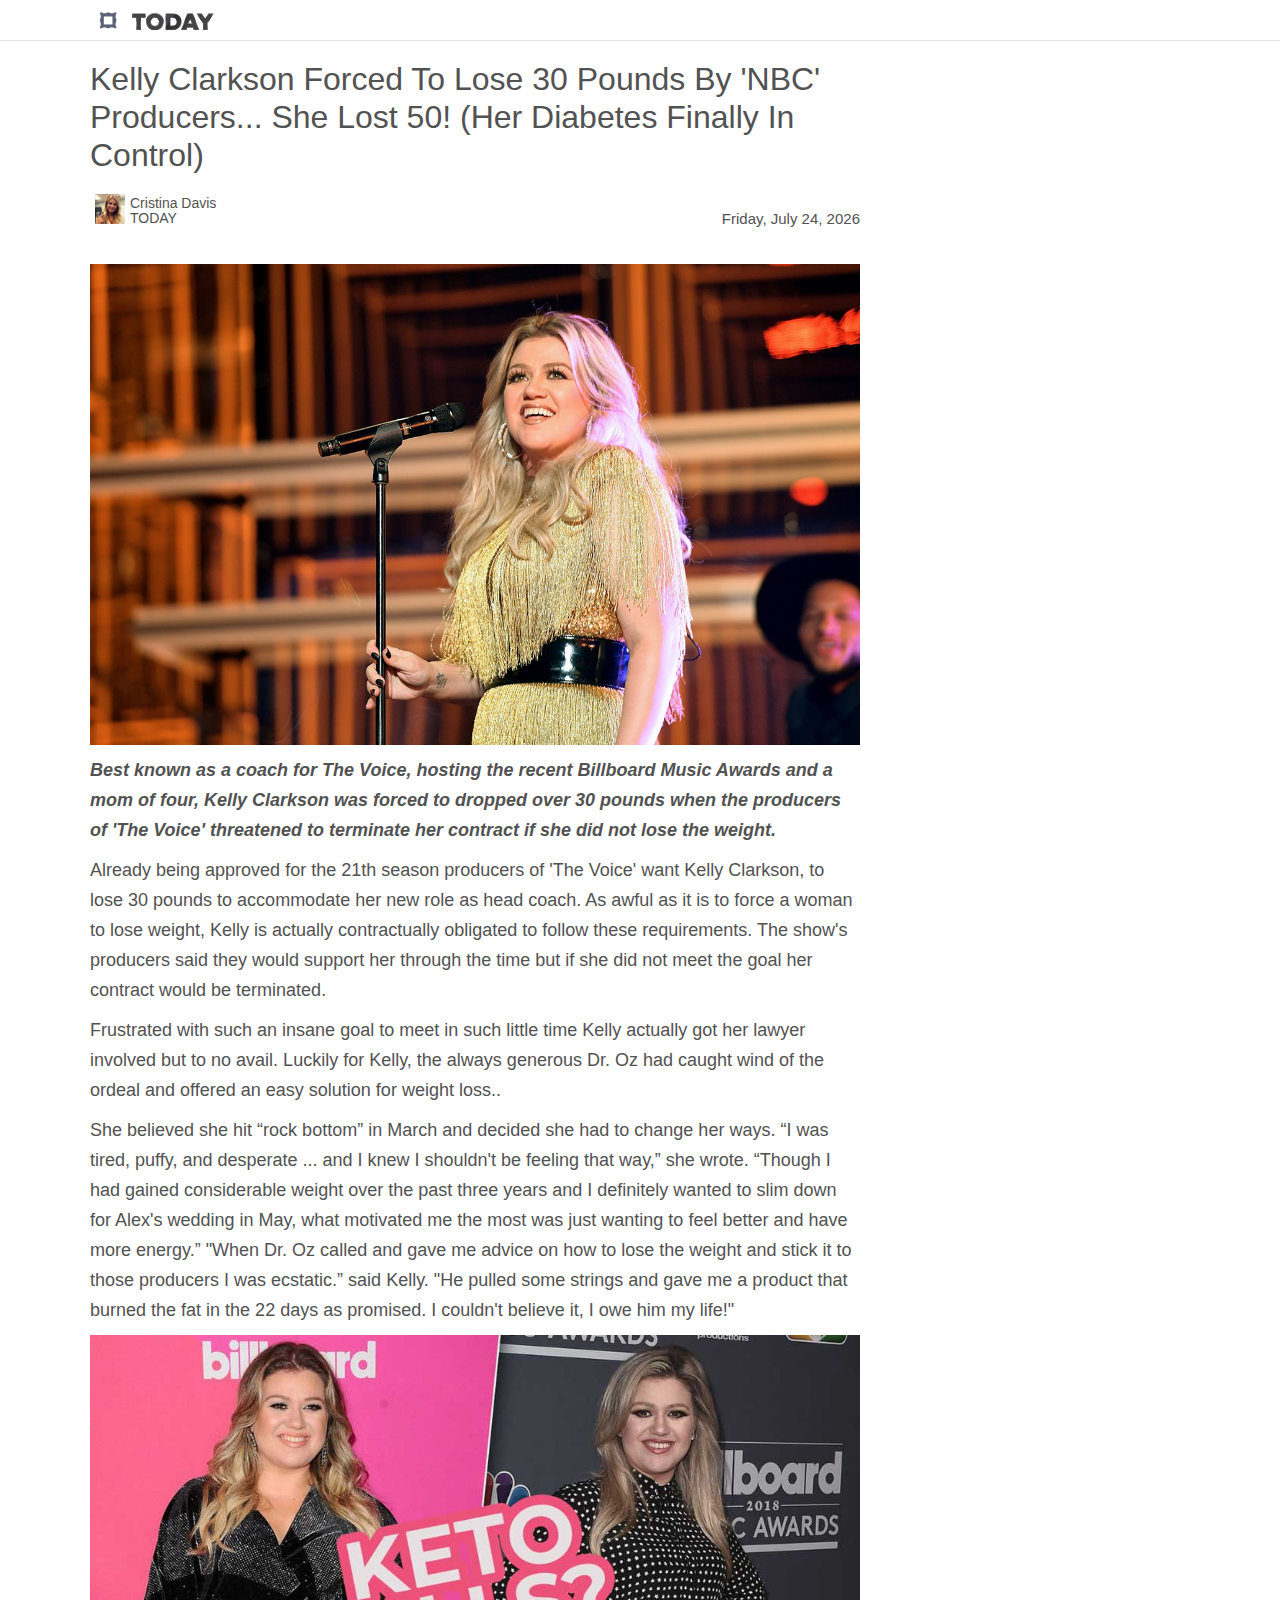
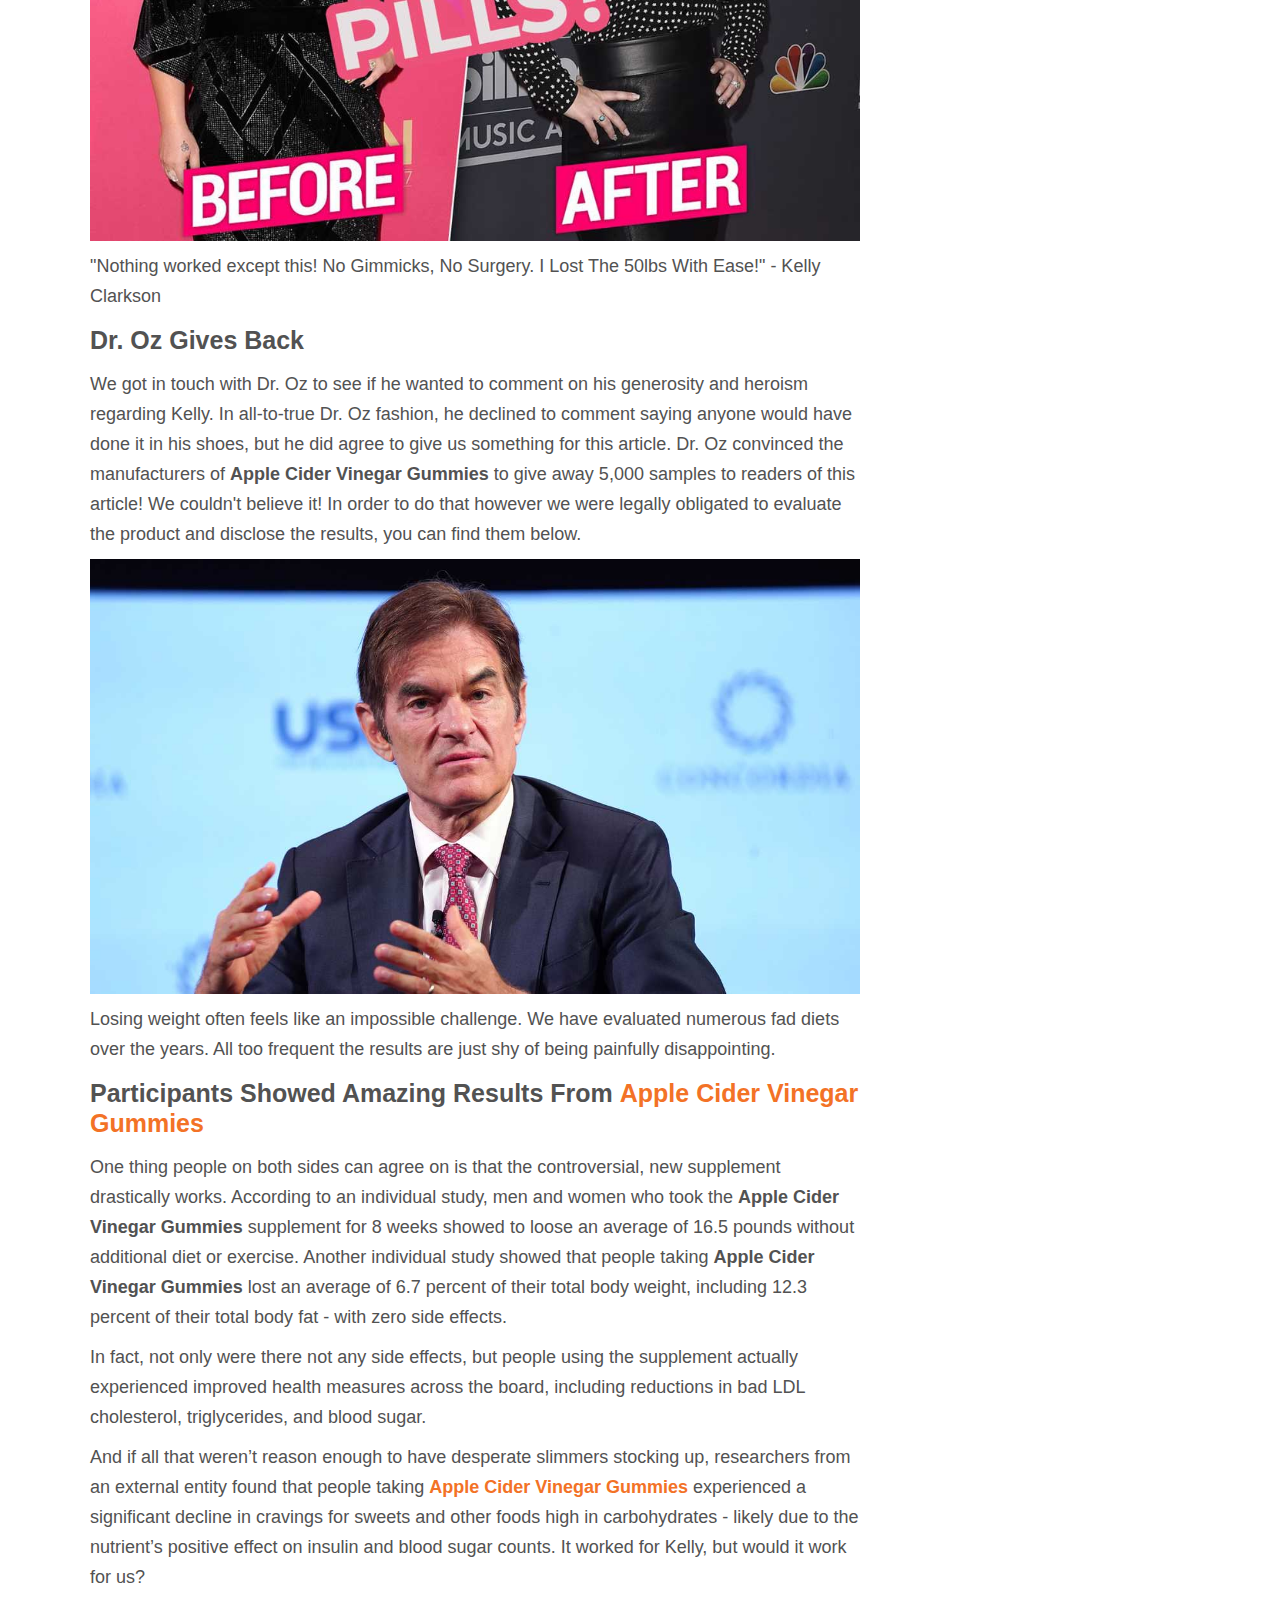
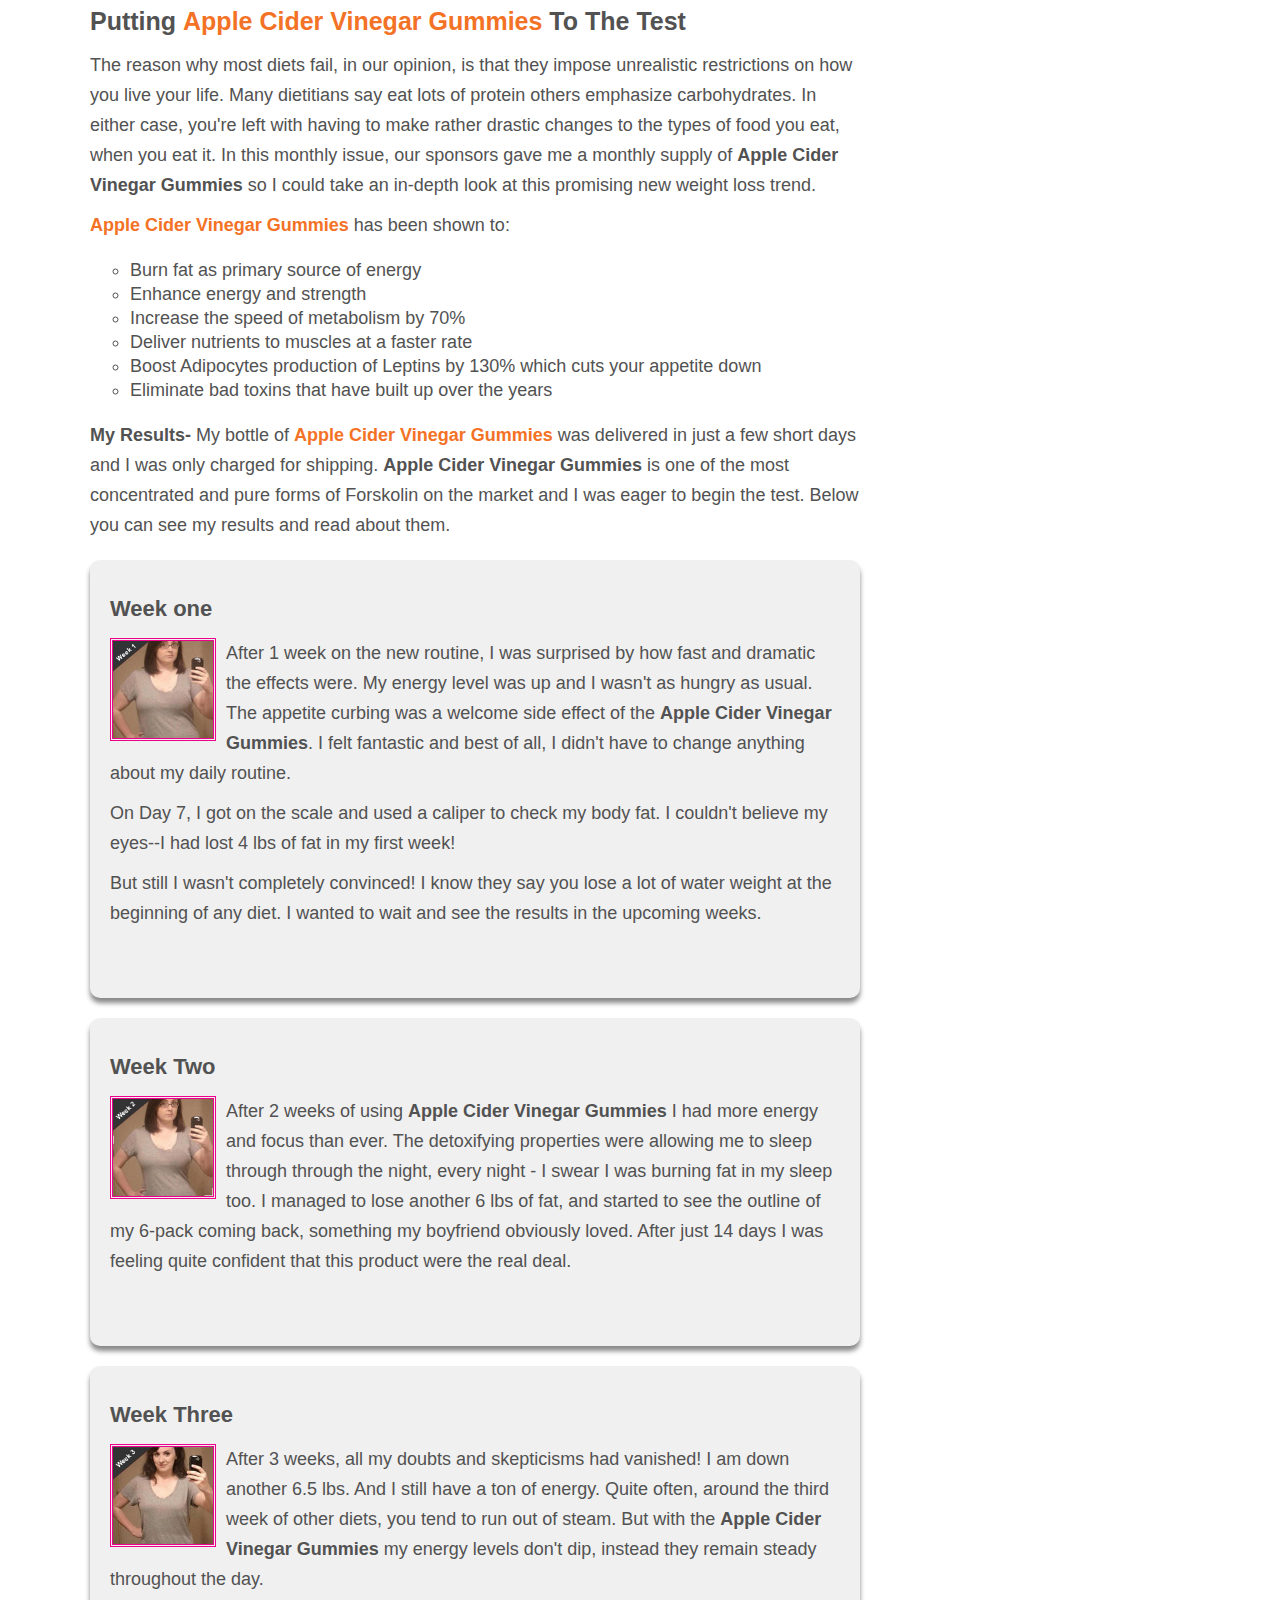
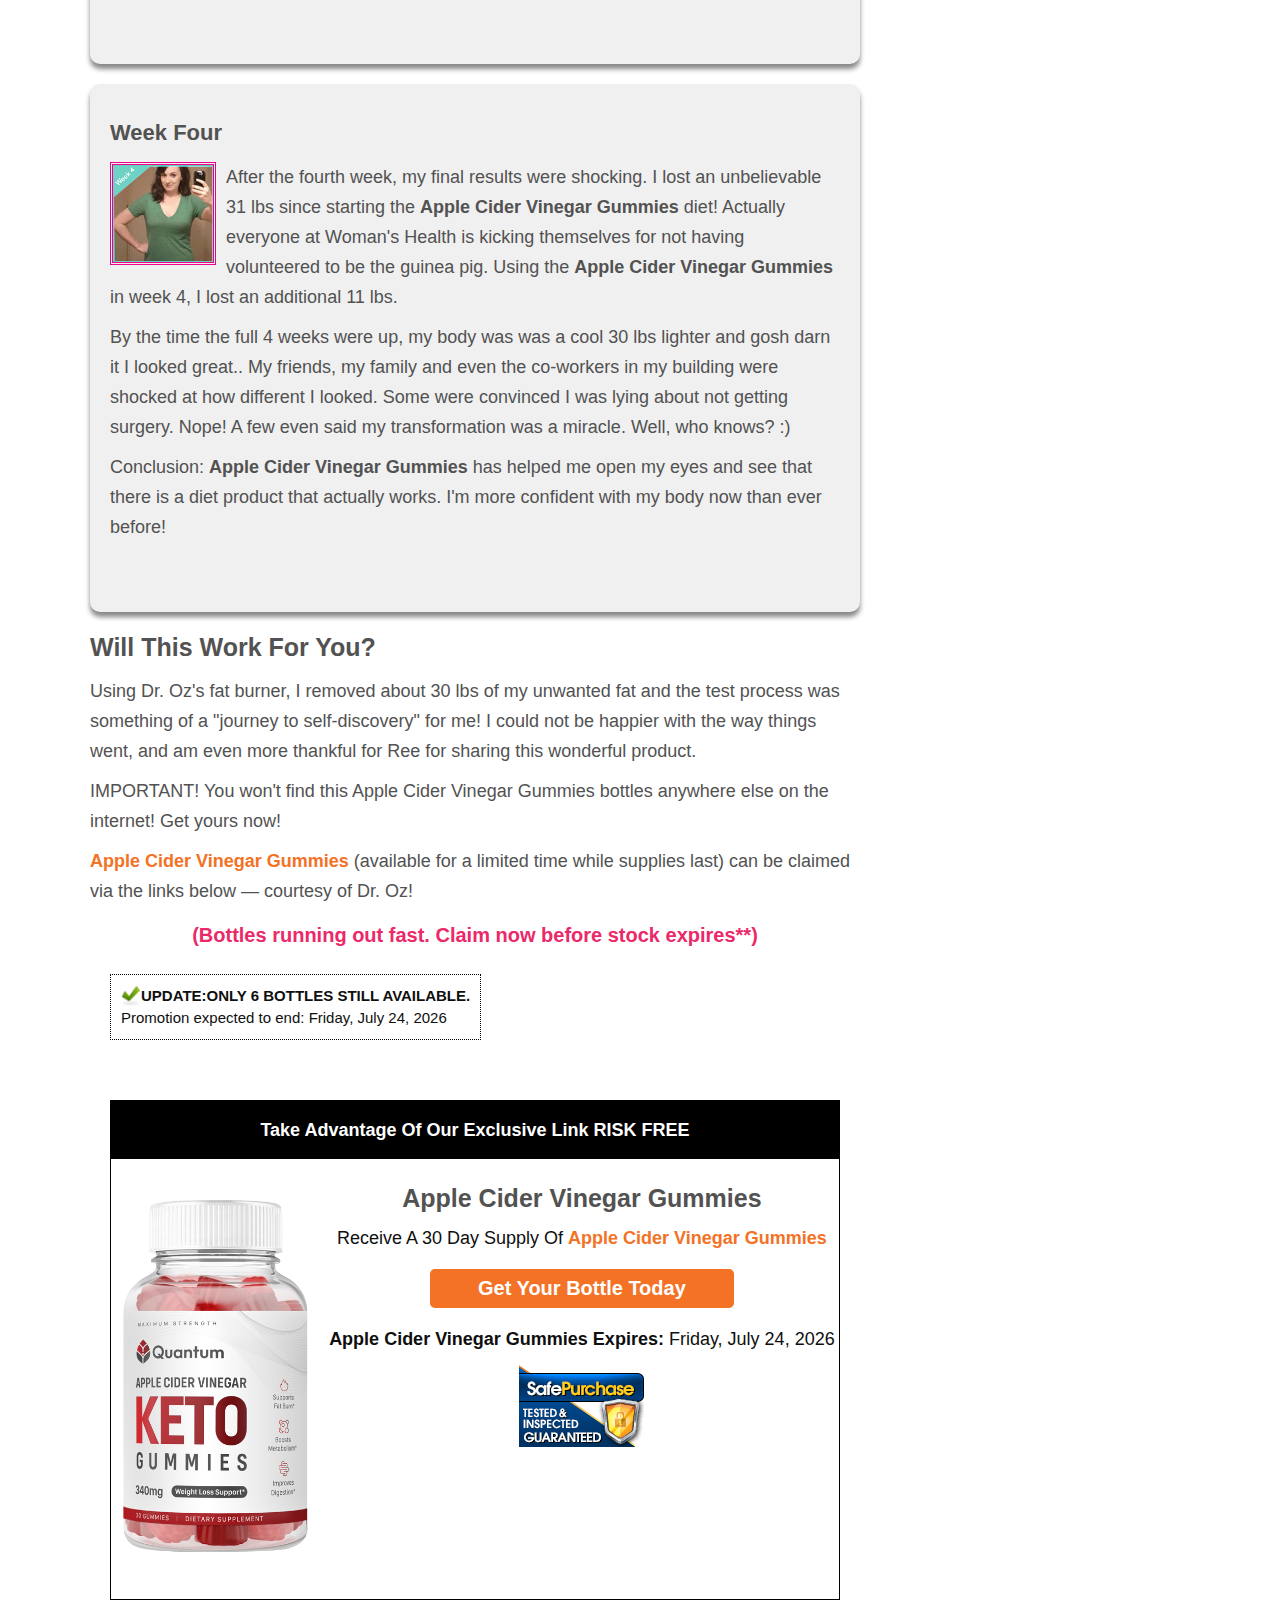
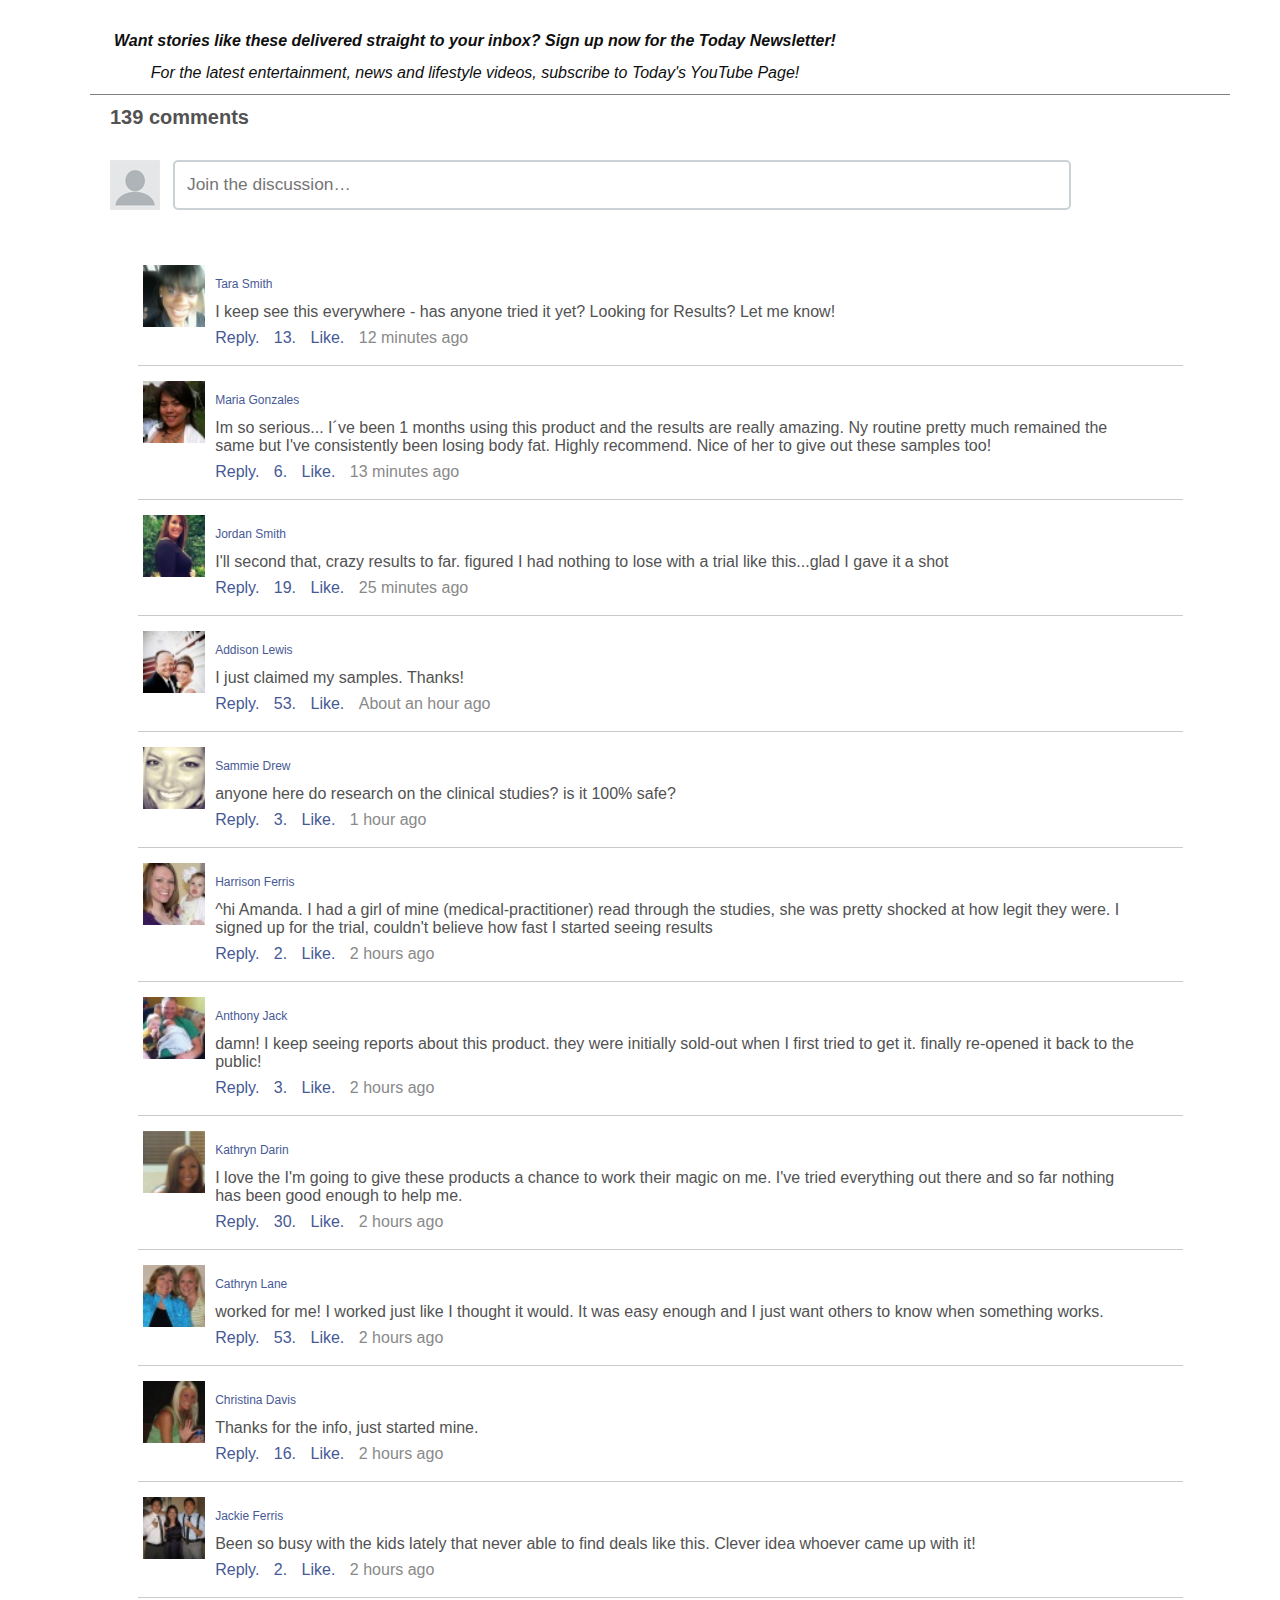
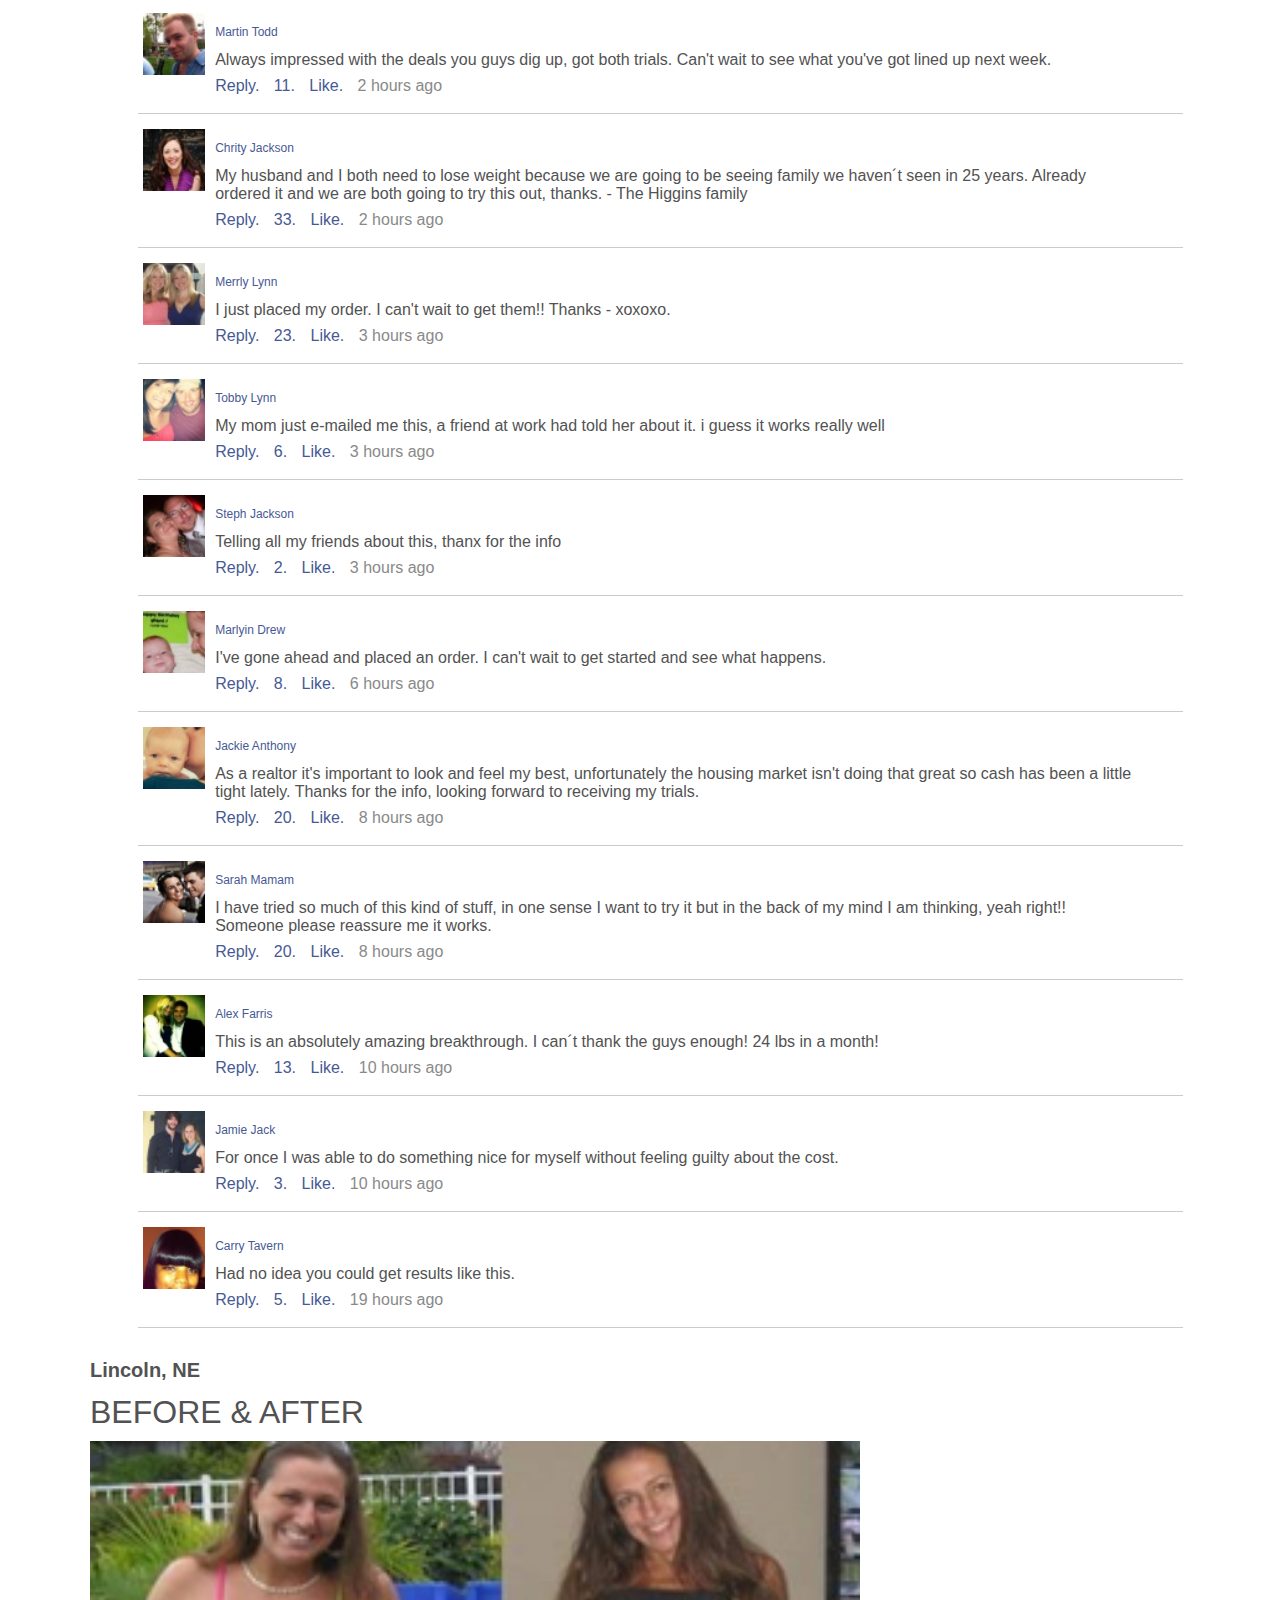
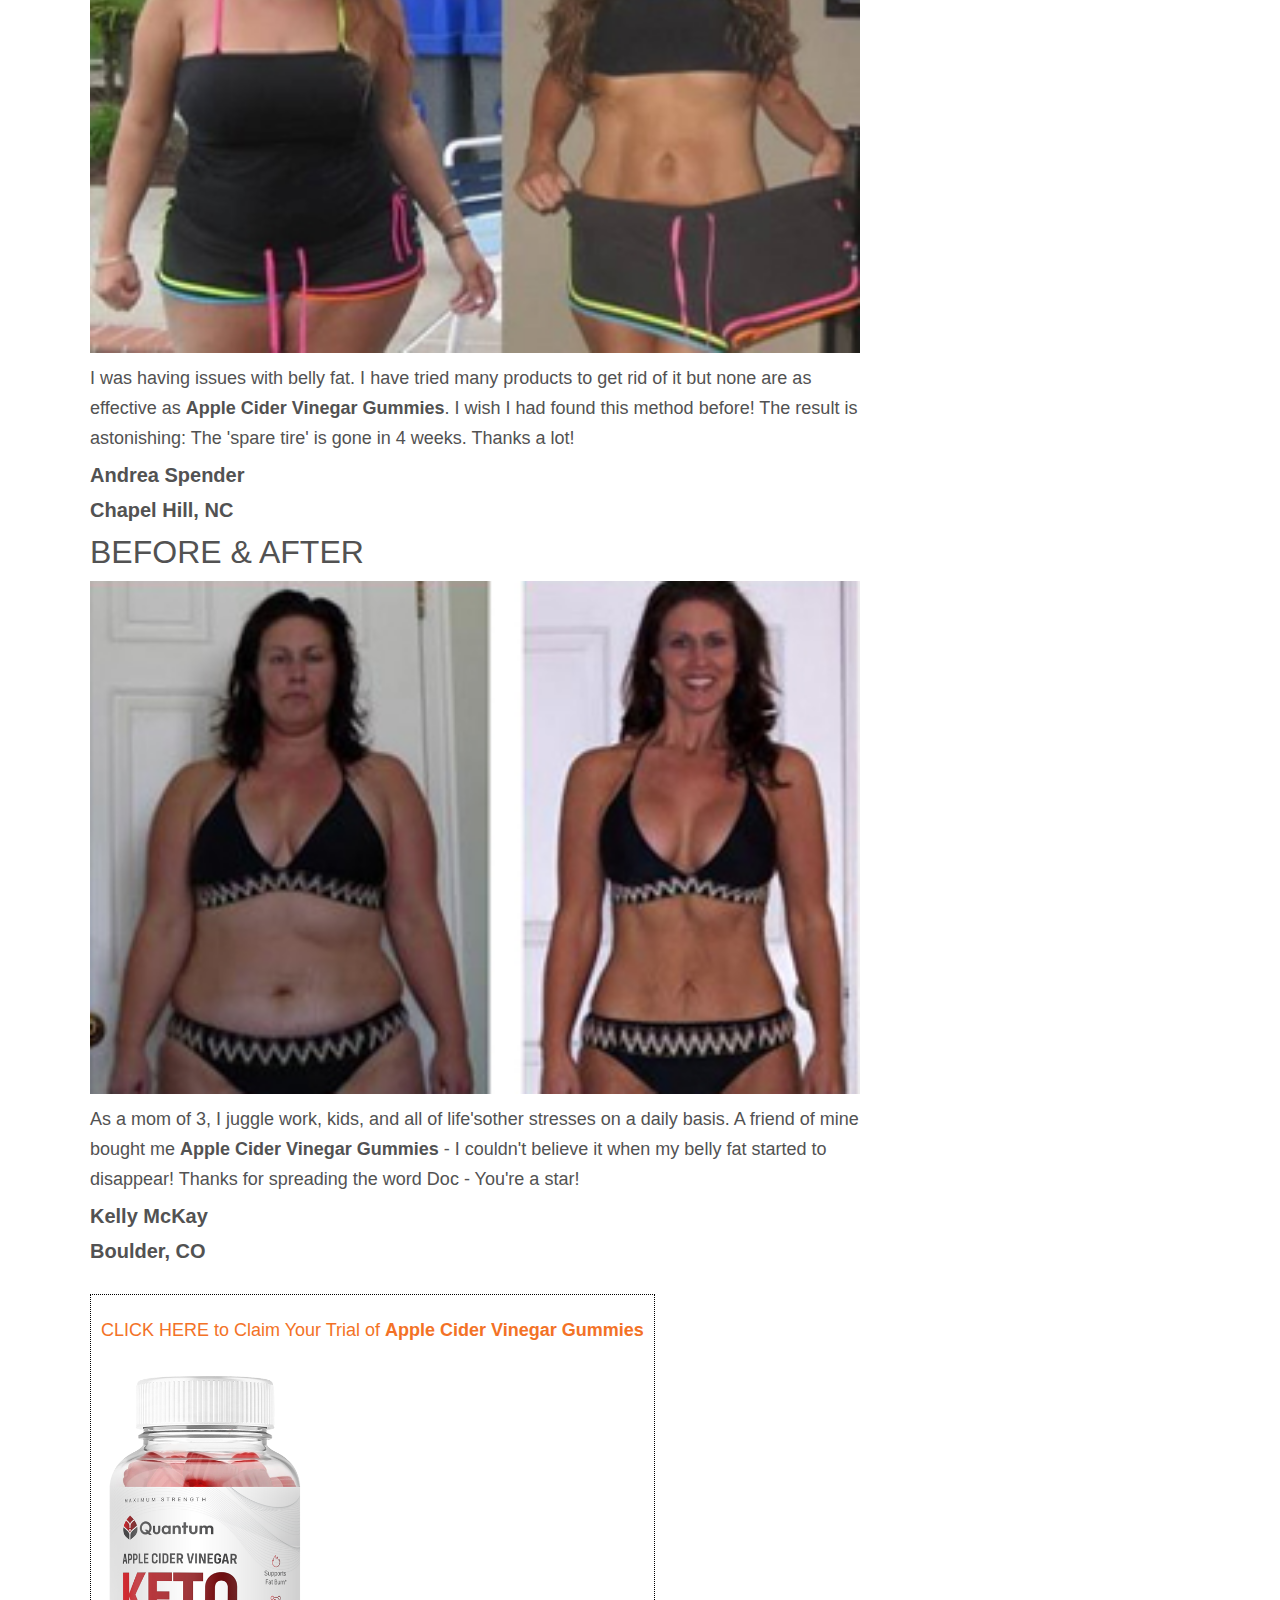
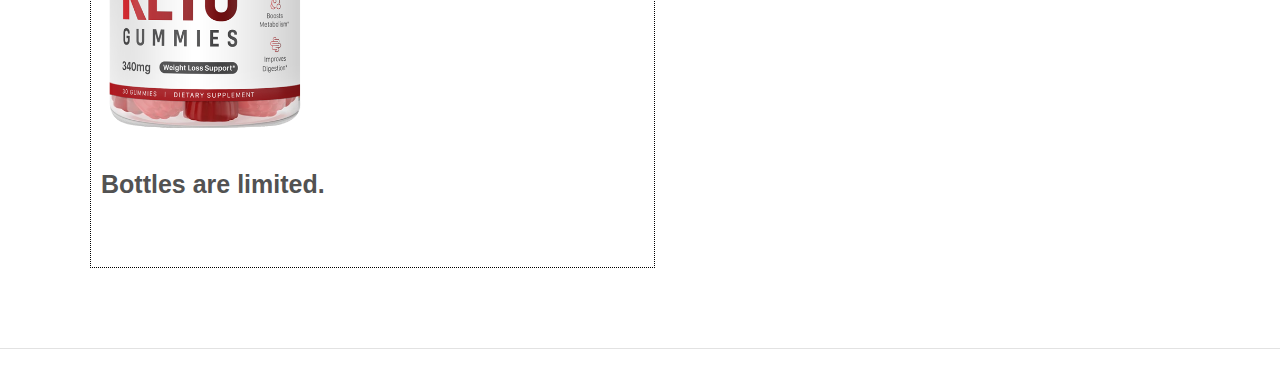
==== lp/diet/all/22/quantum-kelly9688.html @ f735f2d4 "Initial commit" ====
<!DOCTYPE html>
<html>

<head>
  <meta http-equiv="Content-Type" content="text/html; charset=UTF-8">
  <meta http-equiv="X-UA-Compatible" content="IE=edge">
  <meta name="viewport" content="width=device-width, initial-scale=1, maximum-scale=1, user-scalable=no">
  <meta name="theme-color" content="#ffffff">
  <!--Start SEO Tags-->
  <meta name="description" content="Today">
  <!--Start Social Tags-->
  <meta property="og:title" content="Today">
  <meta property="og:description" content="Today">
  <!-- Twitter Card data -->
  <meta name="twitter:card" value="Today">
  <!-- Twitter Summary card images must be at least 120x120px -->
  <!-- Schema.org markup for Google+ -->
  <meta itemprop="name" content="Today">
  <meta itemprop="description" content="Today">
  <!--Start HTML5 Tags-->
  <title>Kelly Clarkson Forced To Lose 30 Pounds By 'NBC' Producers... She Lost 50!</title>
  <link href="files/favicon.ico" rel="shortcut icon">
  <!--Start CSS Codes-->
  <style>
    html {
      line-height: 1.15;
      -ms-text-size-adjust: 100%;
      -webkit-text-size-adjust: 100%
    }

    body {
      margin: 0
    }

    article,
    aside,
    footer,
    header,
    nav,
    section {
      display: block
    }

    h1 {
      font-size: 2em;
      margin: .67em 0
    }

    figcaption,
    figure,
    main {
      display: block
    }

    figure {
      margin: 1em 40px
    }

    hr {
      box-sizing: content-box;
      height: 0;
      overflow: visible
    }

    pre {
      font-family: monospace, monospace;
      font-size: 1em
    }

    a {
      background-color: transparent;
      -webkit-text-decoration-skip: objects
    }

    abbr[title] {
      border-bottom: none;
      text-decoration: underline;
      text-decoration: underline dotted
    }

    b,
    strong {
      font-weight: inherit
    }

    b,
    strong {
      font-weight: bolder
    }

    code,
    kbd,
    samp {
      font-family: monospace, monospace;
      font-size: 1em
    }

    dfn {
      font-style: italic
    }

    mark {
      background-color: #ff0;
      color: #000
    }

    small {
      font-size: 80%
    }

    sub,
    sup {
      font-size: 75%;
      line-height: 0;
      position: relative;
      vertical-align: baseline
    }

    sub {
      bottom: -.25em
    }

    sup {
      top: -.5em
    }

    audio,
    video {
      display: inline-block
    }

    audio:not([controls]) {
      display: none;
      height: 0
    }

    img {
      border-style: none
    }

    svg:not(:root) {
      overflow: hidden
    }

    button,
    input,
    optgroup,
    select,
    textarea {
      font-family: sans-serif;
      font-size: 100%;
      line-height: 1.15;
      margin: 0
    }

    button,
    input {
      overflow: visible
    }

    button,
    select {
      text-transform: none
    }

    [type=reset],
    [type=submit],
    button,
    html [type=button] {
      -webkit-appearance: button
    }

    [type=button]::-moz-focus-inner,
    [type=reset]::-moz-focus-inner,
    [type=submit]::-moz-focus-inner,
    button::-moz-focus-inner {
      border-style: none;
      padding: 0
    }

    [type=button]:-moz-focusring,
    [type=reset]:-moz-focusring,
    [type=submit]:-moz-focusring,
    button:-moz-focusring {
      outline: 1px dotted ButtonText
    }

    fieldset {
      padding: .35em .75em .625em
    }

    legend {
      box-sizing: border-box;
      color: inherit;
      display: table;
      max-width: 100%;
      padding: 0;
      white-space: normal
    }

    progress {
      display: inline-block;
      vertical-align: baseline
    }

    textarea {
      overflow: auto
    }

    [type=checkbox],
    [type=radio] {
      box-sizing: border-box;
      padding: 0
    }

    [type=number]::-webkit-inner-spin-button,
    [type=number]::-webkit-outer-spin-button {
      height: auto
    }

    [type=search] {
      -webkit-appearance: textfield;
      outline-offset: -2px
    }

    [type=search]::-webkit-search-cancel-button,
    [type=search]::-webkit-search-decoration {
      -webkit-appearance: none
    }

    ::-webkit-file-upload-button {
      -webkit-appearance: button;
      font: inherit
    }

    details,
    menu {
      display: block
    }

    summary {
      display: list-item
    }

    canvas {
      display: inline-block
    }

    template {
      display: none
    }

    [hidden] {
      display: none
    }

    /*# sourceMappingURL=normalize.min.css.map */
    div.alert-old {
      text-align: center;
      padding: 25px;
      font-size: 20px;
      color: #777;
      background-color: black;
      color: #f0f0f0;
      position: relative;
      top: 0px;
      left: 0px;
      width: 100%;
      z-index: 9999999;
    }

    div.alert-old a {
      color: white;
      text-decoration: underline;
      font-weight: bold;
    }

    div.alert-old a:hover {
      color: orange;
    }

    /* ==========================================================================
General CSS
========================================================================== */
    ::selection {
      background: #0054ff;
      color: white;
    }

    ::-webkit-selection {
      background: #0054ff;
      color: white;
    }

    ::-khtml-selection {
      background: #0054ff;
      color: white;
    }

    ::-moz-selection {
      background: #0054ff;
      color: white;
    }

    ::-wap-selection {
      background: #0054ff;
      color: white;
    }

    ::-ms-selection {
      background: #0054ff;
      color: white;
    }

    ::-o-selection {
      background: #0054ff;
      color: white;
    }

    a,
    button,
    select {
      border: none;
      outline: none;
      background-color: transparent;
      text-decoration: none;
      color: #000;
    }

    input[type=password],
    input[type=email],
    input[type=phone],
    select {
      box-sizing: border-box;
      appearance: none;
    }

    input,
    textarea {
      font-family: inherit;
      font-size: 13pt;
      margin: 0;
      color: #0f0f0f;
    }

    body {
      cursor: default;
      font-family: 'Open Sans', sans-serif;
      color: #525252;
    }

    .wrapper {
      display: block;
      margin: 0 auto;
      width: 1100px;
    }

    .inl {
      display: inline-block;
      vertical-align: top;
      * display: inline;
      zoom: 1;
    }

    .tal {
      text-align: left;
    }

    .tac {
      text-align: center;
    }

    .tar {
      text-align: right;
    }

    img {
      display: block;
      margin: 0px 0px;
      padding: 0px 0px;
      border: none;
      width: 100%;
    }

    img.auto {
      width: auto;
    }

    img.right {
      float: right;
      margin: 0px 0px 10px 10px;
      width: 200px;
    }

    img.left {
      float: left;
      margin: 0px 10px 10px 0px;
      width: 200px;
    }

    a {
      color: #f37226;
    }

    a:hover {
      text-decoration: underline;
    }

    /* ==========================================================================
   CSS Beginning
   ========================================================================== */
    /* ################################### Header ################################### */
    .header {
      display: block;
      border-bottom: 1px solid #e2e2e2;
      font-size: 0;
      background-color: white;
      top: 0;
      position: fixed;
      width: 100%;
    }

    .header .header-logo {
      width: 15%;
      padding: 10px 0px;
      box-sizing: border-box;
    }

    .header .header-logo img {
      width: auto;
    }

    .header .header-menu {
      width: 45%;
      padding: 0px 0px;
      box-sizing: border-box;
    }

    .header .header-menu ul {
      display: block;
      margin: 0 0;
      padding: 14px 0;
    }

    .header .header-menu ul li {
      display: inline-block;
      margin: 0 10px;
      padding: 0 0;
      font-size: 13px;
    }

    .header .header-menu ul li a {
      color: #666;
    }

    .header .header-menu ul li a:hover {
      text-decoration: none;
      color: #000;
    }

    .header .header-search {
      width: 10%;
      padding: 15px 0px;
      box-sizing: border-box;
      border-left: 1px solid #e2e2e2;
      border-right: 1px solid #e2e2e2;
      text-align: center;
    }

    .header .header-search p {
      display: block;
      margin: 0 0;
      padding: 0 0;
      font-size: 13px;
      color: #666;
    }

    .header .header-social {
      width: 15%;
      padding: 15px 5px;
      box-sizing: border-box;
      border-right: 1px solid #e2e2e2;
    }

    .header .header-social ul {
      display: block;
      margin: 0 auto;
      padding: 0 0;
      text-align: center;
    }

    .header .header-social ul li {
      display: inline-block;
      font-size: 14px;
      margin: 0 5px;
    }

    .header .header-social ul li a {
      color: #666;
    }

    .header .header-social ul li a:hover {
      text-decoration: none;
      color: #000;
    }

    .header .header-shop {
      width: 10%;
      padding: 12px 0px;
      box-sizing: border-box;
      color: #666;
      text-align: center;
      border-right: 1px solid #e2e2e2;
    }

    .header .header-shop p {
      display: block;
      font-size: 13px;
      margin: 0 0;
      padding: 0 0;
      text-transform: uppercase;
      font-weight: bold;
    }

    .header .header-shop p i {
      color: #fff;
      background-color: #f5a623;
      border-radius: 50%;
      padding: 4px 5px;
    }

    .header .header-prof {
      width: 5%;
      padding: 15px 0px;
      box-sizing: border-box;
      text-align: center;
    }

    .header .header-prof i {
      display: block;
      margin: 0 0;
      padding: 0 0;
      font-size: 13px;
      color: #666;
    }

    /* ################################### Content ################################### */
    .content {
      display: block;
      margin: 50px 0;
      font-size: 0;
    }

    .content .article {
      width: 70%;
      padding: 0px 0px;
      box-sizing: border-box;
    }

    .content .article h1 {
      display: block;
      margin: 10px 0;
      padding: 0 0;
      font-size: 32px;
      line-height: 38px;
      font-weight: normal;
    }

    .content .article h2 {
      display: block;
      margin: 14px 0;
      padding: 0 0;
      font-size: 25px;
      line-height: 30px;
      font-weight: bold;
    }

    .content .article h3 {
      display: block;
      margin: 10px 0;
      padding: 0 0;
      font-size: 20px;
      line-height: 25px;
    }

    .content .article p {
      display: block;
      margin: 10px 0;
      padding: 0 0;
      font-size: 18px;
      line-height: 30px;
    }

    .content .article ul {
      list-style-type: circle;
      display: block;
      font-size: 18px;
      line-height: 24px;
    }

    .content .article p.cat {
      display: block;
      margin: 10px 0;
    }

    .content .article p.cat span {
      padding: 0px 0px 5px;
      border-bottom: 2px solid #e2e2e2;
    }

    .content .article .meta {
      display: block;
      margin: 20px 0;
      font-size: 0;
    }

    .content .article .meta .meta-left {
      width: 50%;
      padding: 0 0;
      box-sizing: border-box;
    }

    .content .article .meta .meta-left img {
      display: inline-block;
      margin: 0 5px;
      vertical-align: top;
      width: 30px;
    }

    .content .article .meta .meta-left p {
      display: inline-block;
      margin: 2px 0;
      font-size: 14px;
      line-height: 15px;
    }

    .content .article .meta .meta-left p span {
      display: block;
      text-transform: uppercase;
    }

    .content .article .meta .meta-right {
      width: 50%;
      padding: 0 0;
      box-sizing: border-box;
      text-align: right;
    }

    .content .article .meta .meta-right p {
      display: block;
      text-align: right;
      font-size: 15px;
    }

    .content .article .videoWrapper {
      height: 0;
      margin: 30px 0;
      padding-bottom: 56.25%;
      padding-top: 25px;
      position: relative;
    }

    .content .article .videoWrapper iframe {
      height: 100%;
      left: 0;
      position: absolute;
      top: 0;
      width: 100%;
    }

    .content .article .inst {
      display: block;
      width: 80%;
      margin: 30px auto;
    }

    .content .article h4 {
      display: block;
      position: relative;
      text-align: center;
      font-size: 15px;
      text-transform: uppercase;
      font-weight: normal;
    }

    .content .article h4 span {
      padding: 0 20px;
      background-color: #fff;
      position: relative;
      z-index: 1;
    }

    .content .article h4::after {
      position: absolute;
      top: 50%;
      left: 0;
      right: 0;
      content: '';
      height: 1px;
      margin-top: -1px;
      background-color: #666;
    }

    .content .article .more {
      display: block;
      margin: 20px 0;
      font-size: 0;
    }

    .content .article .more .more-box {
      width: 25%;
      padding: 0 5px;
      box-sizing: border-box;
    }

    .content .article .more .more-box p {
      display: block;
      font-size: 15px;
      line-height: 18px;
    }

    .content .article .more .more-box a {
      color: #666;
    }

    .content .article img.share {
      display: block;
      width: auto;
      margin: 20px 0;
    }

    .content .article .grey_box {
      width: 100%;
      background-color: #ADD8E6;
      margin: 20px auto;
    }

    .content .article .grey_box .gb_inner {
      padding: 20px;
    }

    .content .article .grey_box .gb_inner h2 {
      margin: 0;
      padding: 0;
    }

    .content .article .grey_box .gb_inner .pic {
      display: inline-block;
      vertical-align: top;
      *display: inline;
      zoom: 1;
      width: 25%;
      margin: 20px 0px;
    }

    .content .article .grey_box .gb_inner .pic img {
      display: block;
      width: 100%;
      background-size: 1005 auto;
    }

    .content .article .grey_box .gb_inner .text {
      display: inline-block;
      vertical-align: top;
      *display: inline;
      zoom: 1;
      width: 70%;
      margin: 20px 0px 0px 20px;
    }

    .content .article .grey_box .gb_inner .text p {
      padding: 0;
      margin: 0px 0px 10px;
      font-size: 13px;
    }

    .content .sidebar {
      width: 30%;
      padding: 20px 0px 0px 40px;
      box-sizing: border-box;
    }

    .content .sidebar h1 {
      display: block;
      font-size: 16px;
      line-height: 24px;
      text-align: center;
    }

    .content .sidebar p {
      display: block;
      margin: 10px 0;
      font-size: 13px;
    }

    .content .sidebar .ad {
      display: block;
      margin: 20px 0;
    }

    .content .sidebar .baa p {
      margin-top: 10px;
      padding: 0;
      font-size: 16px;
      font-style: italic;
      line-height: 22px;
    }

    .content .sidebar .baa p.high {
      display: block;
      text-align: center;
      font-weight: bold;
      margin: 20px 0px;
      padding: 0;
      font-size: 16px;
      font-style: normal;
      line-height: 27px;
      font-family: 'PT Sans', sans-serif;
    }

    .weeks {
      margin: 20px 0px;
      border-radius: 10px;
      box-shadow: 0 5px 5px #888888;
      background-color: #f0f0f0;
    }

    .weeks .weeks-inner {
      display: block;
      font-size: 20px;
      padding: 20px;
    }

    .weeks .weeks-inner .week-block {
      display: block;
      margin: 0px 0px 50px;
    }

    .weeks .weeks-inner .week-block h1 {
      display: block;
      font-weight: bold;
      font-size: 22px;
    }

    .weeks .weeks-inner .week-block p {
      display: block;
      font-size: 18px;
    }

    .weeks .weeks-inner .week-block img {
      float: left;
      margin: 0px 10px 10px 0px;
      width: 100px;
      border-color: #ec008c;
      border-style: double;
      border-width: 3px;
    }

    /******************************** Facebook ******************************/
    .wrapper .facebook {
      width: 100%;
      margin: 20px 0px;
    }

    .wrapper .facebook .top_facebook {
      color: #475995;
      font-size: 12px;
      font-weight: bold;
      padding: 0px 25px;
    }

    .wrapper .facebook .top_facebook .box1,
    .wrapper .facebook .top_facebook .box2 {
      display: inline-block;
      vertical-align: top;
      *display: inline;
      zoom: 1;
      width: 45%;
    }

    .wrapper .facebook .top_facebook .box2 {
      text-align: right;
      padding-right: 20px;
    }

    .wrapper .facebook .top_facebook .box2 {
      font-size: 14px;
    }

    .wrapper .facebook .fb_comments {
      margin: 0 auto;
      padding: 15px 0px 15px 0px;
      border-bottom: 1px solid #cacaca;
      width: 95%;
    }

    .wrapper .facebook .fb_comments .prof_pic {
      display: inline-block;
      vertical-align: top;
      *display: inline;
      zoom: 1;
      width: 6%;
      margin: 0px 0px 0px 5px;
      padding: 0px 0px 0px 0px;
    }

    .wrapper .facebook .fb_comments .prof_pic2 {
      display: inline-block;
      vertical-align: top;
      *display: inline;
      zoom: 1;
      width: 7%;
      margin: 0px 0px 0px 5px;
      padding: 0px 0px 0px 0px;
    }

    .wrapper .facebook .fb_comments .comments_inner {
      display: inline-block;
      vertical-align: top;
      *display: inline;
      zoom: 1;
      width: 88%;
      margin: 0px 0px 0px 0px;
      padding: 0px 0px 0px 10px;
      font-size: 11px;
    }

    .wrapper .facebook .fb_comments .comments_inner h1 {
      margin: 0px 0px 0px 0px;
      padding: 0px 0px 0px 0px;
      font-size: 16px;
      color: #475995;
    }

    .wrapper .facebook .fb_comments .comments_inner p {
      margin: 0px 0px 0px 0px;
      padding: 0px 0px 0px 0px;
      font-size: 16px !important;
      line-height: 18px !important;
    }

    .wrapper .facebook .fb_comments .comments_inner ul {
      margin: 5px 0px 0px 0px;
      padding: 0px 0px 0px 0px;
      font-size: 16px !important;
    }

    .wrapper .facebook .fb_comments .comments_inner ul li {
      margin: 0px 0px 0px 10px;
      padding: 0px 0px 0px 0px;
      list-style: none;
      display: inline-block;
      color: #475995;
      font-size: 16px !important;
    }

    .wrapper .facebook .fb_comments .comments_inner ul li.min {
      color: #898989;
      font-size: 16px !important;
    }

    /******************************** Facebook End ******************************/
    .offer_box {
      border: 1px dotted #000;
      padding: 10px;
      margin: 20px 0px 30px;
      display: inline-block;
    }

    /*Bottom*/
    .content .article .bottom {
      min-height: 100px;
      margin: 10px 0px;
      padding: 0px 20px;
    }

    .content .article .bottom img {
      background-size: 100% auto;
      width: 100%;
      display: block;
      margin: 20px auto;
    }

    .content .article .bottom img.img_auto {
      width: auto;
      margin: 0 auto;
    }

    .content .article .bottom h1 {
      color: #eb2969;
      font-size: 20px;
      text-align: center;
      font-weight: bold;
      margin: 0;
      padding: 0;
    }

    .content .article .bottom p {
      color: #0f0f0f;
      font-size: 18px;
      line-height: 22px;
    }

    .content .article .bottom .offer_box {
      border: 1px dotted #000;
      padding: 10px;
      margin: 20px 0px 30px;
      display: inline-block;
    }

    .content .article .bottom .offer_box img {
      display: inline-block;
      vertical-align: top;
      *display: inline;
      zoom: 1;
      background-size: 100% auto;
      width: 20px;
      margin: 0;
    }

    .content .article .bottom .offer_box p {
      color: #0f0f0f;
      font-size: 15px;
      margin: 0px 0px;
      padding: 0;
      vertical-align: top;
      display: inline;
      zoom: 1;
    }

    .button {
      display: block;
      margin: 20px auto;
      width: 60%;
    }

    .button a {
      width: 100%;
      display: block;
      border-radius: 5px;
      color: #fff;
      background-color: #f37226;
      margin: 0px 0px;
      padding: 8px 0px;
      font-size: 20px;
      font-weight: bold;
    }

    .content .article .bottom p span {
      color: #ff0000;
      font-weight: bold;
    }

    .content .article .bottom .product_box {
      display: block;
      margin: 30px 0px;
      border: 1px solid #000;
      text-align: center;
    }

    .content .article .bottom .product_box h1 {
      display: block;
      background-color: #000;
      padding: 10px 20px;
      margin: 0px 0px;
      color: #fff;
      text-align: center;
      font-size: 18px;
    }

    .content .article .bottom .product_box h1 span {
      text-decoration: none;
      color: #ff0000;
    }

    .content .article .bottom .product_box img {
      display: inline-block;
      vertical-align: top;
      *display: inline;
      zoom: 1;
      width: 28%;
    }

    .content .article .bottom .product_box .p_box2 {
      display: inline-block;
      vertical-align: top;
      *display: inline;
      zoom: 1;
      margin: 10px 0px 0px 10px;
    }

    .content .article .bottom .product_box .p_box2 img {
      width: 50%;
    }

    .content .article .bottom .product_box .p_box2 .order_button {
      display: block;
      width: 308px;
      height: 50px;
      background-repeat: no-repeat;
      border: 5px solid purple;
      background-image: url(../../contemporaryswinning.com/images/bottlefree.html);
      margin: 30px 0px 20px 0px;
    }

    .content .article .bottom .product_box .p_box2 p img {
      display: block;
      margin: 15px auto;
      text-align: left;
      width: auto;
    }

    /******************************** Facebook ******************************/
    .content .article .facebook-wrapper {
      display: inline-block;
      padding: 0 20px;
      border-top: 1px solid grey;
    }

    .content .article .facebook-wrapper .fotter_area_mid {
      float: left;
    }

    .content .article .facebook-wrapper .fotter_area_mid_left {
      padding: 0px;
      float: left
    }

    .content .article .facebook-wrapper .f_mid_l_r {
      padding: 20px 0 0;
      overflow: hidden;
    }

    .content .article .facebook-wrapper .fotter_area_mid_right {
      padding: 0px;
      float: left;
      width: 80%;
    }

    .content .article .facebook-wrapper .fotter_area_mid_right>input {
      background: #ffffff none repeat scroll 0 0;
      border: 2px solid #cad2d5;
      border-radius: 5px;
      height: 44px;
      margin-left: 13px;
      padding-left: 12px;
      width: 100%;
      margin-bottom: 20px;
    }

    .wrapper .facebook {
      width: 100%;
      margin: 20px 0px;
    }

    .wrapper .facebook .top_facebook {
      color: #475995;
      font-size: 12px;
      font-weight: bold;
      padding: 0px 25px;
    }

    .wrapper .facebook .top_facebook .box1,
    .wrapper .facebook .top_facebook .box2 {
      display: inline-block;
      vertical-align: top;
      *display: inline;
      zoom: 1;
      width: 45%;
    }

    .wrapper .facebook .top_facebook .box2 {
      text-align: right;
      padding-right: 20px;
    }

    .wrapper .facebook .top_facebook .box2 {
      font-size: 14px;
    }

    .wrapper .facebook .fb_comments {
      margin: 0 auto;
      padding: 15px 0px 15px 0px;
      border-bottom: 1px solid #cacaca;
      width: 95%;
    }

    .wrapper .facebook .fb_comments .prof_pic {
      display: inline-block;
      vertical-align: top;
      *display: inline;
      zoom: 1;
      width: 6%;
      margin: 0px 0px 0px 5px;
      padding: 0px 0px 0px 0px;
    }

    .wrapper .facebook .fb_comments .prof_pic2 {
      display: inline-block;
      vertical-align: top;
      *display: inline;
      zoom: 1;
      width: 7%;
      margin: 0px 0px 0px 5px;
      padding: 0px 0px 0px 0px;
    }

    .wrapper .facebook .fb_comments .comments_inner {
      display: inline-block;
      vertical-align: top;
      *display: inline;
      zoom: 1;
      width: 88%;
      margin: 0px 0px 0px 10px;
      padding: 0px 0px 0px 0px;
      font-size: 11px;
    }

    .wrapper .facebook .fb_comments .comments_inner h1 {
      margin: 0px 0px 0px 0px;
      padding: 0px 0px 0px 0px;
      font-size: 12px;
      color: #475995;
      text-align: left;
    }

    .wrapper .facebook .fb_comments .comments_inner p {
      margin: 0px 0px 0px 0px;
      padding: 0px 0px 0px 0px;
    }

    .wrapper .facebook .fb_comments .comments_inner ul {
      margin: 5px 0px 0px 0px;
      padding: 0px 0px 0px 0px;
    }

    .wrapper .facebook .fb_comments .comments_inner ul li {
      margin: 0px 0px 0px 10px;
      padding: 0px 0px 0px 0px;
      list-style: none;
      display: inline-block;
      color: #475995;
    }

    .wrapper .facebook .fb_comments .comments_inner ul li.min {
      color: #898989;
    }

    /*Bottom End */
    /*.content .sidebar*/
    /* ################################### Footer ################################### */
    .footer {
      display: block;
      border-top: 1px solid #e2e2e2;
      padding: 20px 0px;
      box-sizing: border-box;
    }

    .footer ul {
      display: block;
      margin: 10px 0;
      padding: 0;
      text-align: center;
    }

    .footer ul li {
      display: inline-block;
      font-size: 13px;
      margin: 0 10px;
    }

    .footer ul li a {
      color: #666;
    }

    .footer ul li a:hover {
      color: #000;
    }

    .footer img {
      display: block;
      width: auto;
      margin: 0 auto;
    }

    /* ==========================================================================
   Responsive CSS
   ========================================================================== */
    @media screen and (max-width: 1100px) {
      .wrapper {
        width: 700px;
      }

      .header .header-menu {
        display: none;
      }

      .header .header-logo {
        width: 55%;
      }

      .header .header-social {
        width: 20%;
      }

      .content .article {
        width: 100%;
      }

      .content .sidebar {
        display: none;
      }
    }

    /*
   770 Px
   ========================================================================== */
    @media screen and (max-width: 770px) {
      .wrapper {
        width: 550px;
      }

      .header .header-logo {
        width: 50%;
      }

      .header .header-search {
        display: none;
      }

      .header .header-social {
        width: 25%;
      }

      .header .header-shop {
        width: 20%;
      }

      .content .article .more .more-box {
        width: 50%;
      }

      .content .article .weeks .weeks-inner .week-block .mobile-loss {
        width: 100%;
      }

      .content .article .weeks .weeks-inner .week-block .mobile-loss img {
        width: 90%;
      }

      .content .article .grey_box .gb_inner .text {
        width: 100%;
        margin: 0;
        text-align: justify;
      }

      .content .article .grey_box .gb_inner h2 {
        text-align: center;
      }

      .content .article .grey_box .gb_inner .pic {
        display: inline-block;
        margin: 20px auto;
        vertical-align: top;
        width: 100%;
      }

      .content .article .grey_box .gb_inner .pic img {
        width: 50%;
        margin: auto;
      }

      .content .article .bottom .offer_box img {
        display: none;
      }

      .content .article .bottom .product_box h1 {
        text-align: center;
        font-size: 20px;
      }

      .content .article .bottom .offer_box p {
        font-size: 14px;
        text-align: center;
      }

      .content .article .bottom .product_box .p_box2 {
        width: 90%;
      }

      .content .article .bottom .product_box .p_box2 img {
        width: 90%;
      }

      .content .article .bottom .product_box img {
        width: auto;
        margin-left: 10px;
      }

      .wrapper .facebook .fb_comments .prof_pic {
        width: 15%;
      }

      .wrapper .facebook .fb_comments .comments_inner {
        width: 80%;
      }

      .wrapper .facebook .fb_comments .prof_pic2 {
        width: 20%;
      }

      .footer img {
        width: 100%;
      }
    }

    /*
   600 Px
   ========================================================================== */
    @media screen and (max-width: 600px) {
      .wrapper {
        width: 95%;
      }

      .header .header-logo {
        width: 40%;
      }

      .header .header-social {
        width: 35%;
      }

      .content .article .inst {
        width: 100%;
      }

      .content .article h1 {
        font-size: 24px;
        line-height: 30px;
      }

      .content .article .meta .meta-left {
        width: 100%;
      }

      .content .article .meta .meta-right {
        display: block;
        width: 100%;
        text-align: left;
      }

      .content .article .meta .meta-right p {
        text-align: left;
      }
    }

    /*
   420 Px
   ========================================================================== */
    @media screen and (max-width: 420px) {
      .wrapper {
        width: 95%;
      }

      .header .header-logo img {
        width: 100%;
        margin: 3px 0;
      }

      .header .header-social {
        width: 45%;
      }

      .header .header-shop {
        display: none;
      }

      .header .header-prof {
        width: 10%;
      }

      .content .article img.share {
        width: 100%;
      }
    }
  </style>
  <link rel="stylesheet" href="files/font-awesome.min.css">
  <link rel="preconnect" href="https://krvtrk.com/click" target="_blank">
  </a>
  <link rel="preconnect" href="https://krvtrk.com/click" target="_blank">
  </a>
  <link rel="prerender" href="https://krvtrk.com/click" target="_blank">
  </a>
  <link rel="dns-prefetch" href="https://krvtrk.com/click" target="_blank">
  </a>
  <meta name="referrer" content="always">
  <style>
    body {
      /* Resolves iOS overflow rendering bug */
      max-width: 100vw !important;
      height: 1px;
      min-height: 100%;
    }

    .offerimage {
      height: 400px;
      width: auto;
      max-width: 100% !important;
    }
  </style>
<!--Back Button-->     
  
      </script>
      
         <script type="text/javascript">

        var otherURL = 'alter.html';
        var currentURL = window.location.href;

        window.history.replaceState('alter.html', 'Other Page', otherURL);
        window.history.pushState('current.html', 'Current Page', currentURL);

        window.addEventListener("popstate", function (e) {
            if (document.URL.indexOf(otherURL) >= 0) {
                document.location.href = document.location;
            }
        });
    </script> 
      
<!--Back Button-->   
  

  
  
  
</head>

<body>
  <div class="header">
    <div class="wrapper">
      <div class="header-logo inl">
        <a href="https://krvtrk.com/click" target="_blank">
          <img alt="" src="files/HI0zoat.png">
        </a>
      </div>
      <!--<div class="header-menu inl">
        <ul>
          <li>
            <a href="https://krvtrk.com/click" target="_blank">Video</a>
          </li>
          <li>
            <a href="https://krvtrk.com/click" target="_blank">Food</a>
          </li>
          <li>
            <a href="https://krvtrk.com/click" target="_blank">Health &amp; Wellness</a>
          </li>
          <li>
            <a href="https://krvtrk.com/click" target="_blank">Style</a>
          </li>
          <li>
            <a href="https://krvtrk.com/click" target="_blank">Home</a>
          </li>
          <li>
            <a href="https://krvtrk.com/click" target="_blank">Parents</a>
          </li>
          <li>
            <a href="https://krvtrk.com/click" target="_blank">More</a>
          </li>
        </ul>
      </div>
      <div class="header-search inl">
        <p>Search</p>
      </div>
      <div class="header-social inl">
        <ul class="social-menu">
          <li>&nbsp;</li>
          <li>&nbsp;</li>
          <li>&nbsp;</li>
          <li>&nbsp;</li>
          <li>&nbsp;</li>
        </ul>
      </div>
      <div class="header-shop inl">
        <p>Shop</p>
      </div>-->
      <div class="header-prof inl">&nbsp;</div>
    </div>
  </div>
  <!-- ################################### Content ################################### -->
  <div class="wrapper">
    <div class="content">
      <div class="article inl">
        <!--<p class="cat">
          <span>Home</span>
        </p>-->
        <h1 class='r_title'>Kelly Clarkson Forced To Lose 30 Pounds By 'NBC' Producers... She Lost 50! (Her
          Diabetes Finally In Control)</h1>
        <div class="meta">
          <div class="meta-left inl">
            <img alt="" src="files/X49TD5Q.jpg">
            <p>Cristina Davis <span>Today</span>
            </p>
          </div>
          <div class="meta-right inl">
            <p>
              <script language="Javascript">
                  
                  // Array of day names
                  var dayNames = new Array("Sunday", "Monday", "Tuesday", "Wednesday", "Thursday", "Friday", "Saturday");
                // Array of month Names
                var monthNames = new Array("January", "February", "March", "April", "May", "June", "July", "August", "September", "October", "November", "December");
                var now = new Date();
                document.write(dayNames[now.getDay()] + ", " + monthNames[now.getMonth()] + " " + now.getDate() + ", " + now.getFullYear());
                // 
                
              </script>
            </p>
          </div>
        </div>
        <img src="files/kelly1.jpg" style="width: 100%;">
        <p>
          <strong>
            <i>Best known as a coach for The Voice, hosting the recent Billboard Music Awards and a mom of four, 
            Kelly Clarkson was forced to dropped over 30 pounds when the producers of  'The Voice'  
            threatened to terminate her contract if she did not lose the weight.</i>
          </strong>
        </p>
        <p>Already being approved for the 21th season producers of 'The Voice' want Kelly Clarkson, to lose 30 pounds to accommodate her new role as head coach. 
        As awful as it is to force a woman to lose weight, Kelly is actually contractually obligated to follow these requirements. 
        The show's producers said they would support her through the time but if she did not meet the goal her contract would be terminated.</p>
        <p>Frustrated with such an insane goal to meet in such little time Kelly actually got her lawyer involved but to no avail. 
        Luckily for Kelly, the always generous Dr. Oz had caught wind of the ordeal and offered an easy solution for weight loss..</p>
        <p>She believed she hit “rock bottom” in March and decided she had to change her ways. 
        “I was tired, puffy, and desperate ... and I knew I shouldn't be feeling that way,” she wrote. 
        “Though I had gained considerable weight over the past three years and I definitely wanted to slim down for Alex's wedding in May,
         what motivated me the most was just wanting to feel better and have more energy.” 
         "When Dr. Oz called and gave me advice on how to lose the weight and stick it to those producers I was ecstatic.” said Kelly. 
         "He pulled some strings and gave me a product that burned the fat in the 22 days as promised. I couldn't believe it, I owe him my life!"</p>
        <img src="files/kelly10.jpg" style="width: 100%;">
        <p>"Nothing worked except this! No Gimmicks, No Surgery. I Lost The 50lbs With Ease!" - Kelly Clarkson</p>
        <h2>Dr. Oz Gives Back</h2>
        <p>We got in touch with Dr. Oz to see if he wanted to comment on his generosity and heroism regarding Kelly. In
          all-to-true Dr. Oz fashion, he declined to comment saying anyone would have done it in his shoes, but he did
          agree to give us something for this article. Dr. Oz convinced the manufacturers of <strong
            class="offername">Apple Cider Vinegar Gummies</strong> to give away 5,000 samples to readers of this
          article! We couldn't believe it! In order to do that however we were legally obligated to evaluate the product
          and disclose the results, you can find them below. </p>
        <img src="files/kelly-oz.jpg" style="width: 100%;">
        <p>Losing weight often feels like an impossible challenge. We have evaluated numerous fad diets over the years.
          All too frequent the results are just shy of being painfully disappointing.</p>
        <h2>Participants Showed Amazing Results From <a href="https://krvtrk.com/click" target="_blank">
            <strong class="offername">Apple Cider Vinegar Gummies</strong>
          </a>
        </h2>
        <p>One thing people on both sides can agree on is that the controversial, new supplement drastically works.
          According to an individual study, men and women who took the <strong class="offername">Apple Cider Vinegar
            Gummies</strong> supplement for 8 weeks showed to loose an average of 16.5 pounds without additional diet or
          exercise. Another individual study showed that people taking <strong class="offername">Apple Cider Vinegar
            Gummies</strong> lost an average of 6.7 percent of their total body weight, including 12.3 percent of their
          total body fat - with zero side effects. </p>
        <p>In fact, not only were there not any side effects, but people using the supplement actually experienced
          improved health measures across the board, including reductions in bad LDL cholesterol, triglycerides, and
          blood sugar.</p>
        <p>And if all that weren’t reason enough to have desperate slimmers stocking up, researchers from an external
          entity found that people taking <a href="https://krvtrk.com/click" target="_blank">
            <strong class="offername">Apple Cider Vinegar Gummies</strong>
          </a> experienced a significant decline in cravings for sweets and other foods high in carbohydrates - likely
          due to the nutrient’s positive effect on insulin and blood sugar counts. It worked for Kelly, but would it work
          for us? </p>
        <h2>Putting <a href="https://krvtrk.com/click" target="_blank">
            <strong class="offername">Apple Cider Vinegar Gummies</strong>
          </a> To The Test </h2>
        <p>The reason why most diets fail, in our opinion, is that they impose unrealistic restrictions on how you live
          your life. Many dietitians say eat lots of protein others emphasize carbohydrates. In either case, you're left
          with having to make rather drastic changes to the types of food you eat, when you eat it. In this monthly
          issue, our sponsors gave me a monthly supply of <strong class="offername">Apple Cider Vinegar Gummies</strong>
          so I could take an in-depth look at this promising new weight loss trend. </p>
        <div class="border-box">
          <div class="border-box-inner">
            <p>
              <strong>
                <a href="https://krvtrk.com/click" target="_blank">
                  <strong class="offername">Apple Cider Vinegar Gummies</strong>
                </a>
              </strong> has been shown to:
            </p>
            <ul>
              <li class="bb1">Burn fat as primary source of energy</li>
              <li class="bb2">Enhance energy and strength</li>
              <li class="bb3">Increase the speed of metabolism by 70%</li>
              <li class="bb4">Deliver nutrients to muscles at a faster rate</li>
              <li class="bb5">Boost Adipocytes production of Leptins by 130% which cuts your appetite down</li>
              <li class="bb6">Eliminate bad toxins that have built up over the years</li>
            </ul>
          </div>
        </div>
        <p>
          <strong>My Results- </strong>My bottle of <a href="https://krvtrk.com/click" target="_blank">
            <strong class="offername">Apple Cider Vinegar Gummies</strong>
          </a> was delivered in just a few short days and I was only charged for shipping. <strong
            class="offername">Apple Cider Vinegar Gummies</strong> is one of the most concentrated and pure forms of
          Forskolin on the market and I was eager to begin the test. Below you can see my results and read about them.
        </p>
        <div class="weeks">
          <div class="weeks-inner">
            <div class="week-block">
              <h1>Week one</h1>
              <div class="mobile-loss">
                <img src="files/week1.png">
              </div>
              <p>After 1 week on the new routine, I was surprised by how fast and dramatic the effects were. My energy
                level was up and I wasn't as hungry as usual. The appetite curbing was a welcome side effect of the
                <strong class="offername">Apple Cider Vinegar Gummies</strong>. I felt fantastic and best of all, I
                didn't have to change anything about my daily routine. </p>
              <p>On Day 7, I got on the scale and used a caliper to check my body fat. I couldn't believe my eyes--I had
                lost 4 lbs of fat in my first week!</p>
              <p>But still I wasn't completely convinced! I know they say you lose a lot of water weight at the
                beginning of any diet. I wanted to wait and see the results in the upcoming weeks.</p>
            </div>
          </div>
        </div>
        <div class="weeks">
          <div class="weeks-inner">
            <div class="week-block">
              <h1>Week Two</h1>
              <div class="mobile-loss">
                <img src="files/week2.png">
              </div>
              <p>After 2 weeks of using <strong class="offername">Apple Cider Vinegar Gummies</strong> I had more energy
                and focus than ever. The detoxifying properties were allowing me to sleep through through the night,
                every night - I swear I was burning fat in my sleep too. I managed to lose another 6 lbs of fat, and
                started to see the outline of my 6-pack coming back, something my boyfriend obviously loved. After just
                14 days I was feeling quite confident that this product were the real deal. </p>
            </div>
          </div>
        </div>
        <div class="weeks">
          <div class="weeks-inner">
            <div class="week-block">
              <h1>Week Three</h1>
              <div class="mobile-loss">
                <img src="files/DpqxcKm.png">
              </div>
              <p>After 3 weeks, all my doubts and skepticisms had vanished! I am down another 6.5 lbs. And I still have
                a ton of energy. Quite often, around the third week of other diets, you tend to run out of steam. But
                with the <strong class="offername">Apple Cider Vinegar Gummies</strong> my energy levels don't dip,
                instead they remain steady throughout the day. </p>
            </div>
          </div>
        </div>
        <div class="weeks">
          <div class="weeks-inner">
            <div class="week-block">
              <h1>Week Four</h1>
              <div class="mobile-loss">
                <img src="files/8hzWQkS.png">
              </div>
              <p>After the fourth week, my final results were shocking. I lost an unbelievable 31 lbs since starting the
                <strong class="offername">Apple Cider Vinegar Gummies</strong> diet! Actually everyone at Woman's Health
                is kicking themselves for not having volunteered to be the guinea pig. Using the <strong
                  class="offername">Apple Cider Vinegar Gummies</strong> in week 4, I lost an additional 11 lbs. </p>
              <p>By the time the full 4 weeks were up, my body was was a cool 30 lbs lighter and gosh darn it I looked
                great.. My friends, my family and even the co-workers in my building were shocked at how different I
                looked. Some were convinced I was lying about not getting surgery. Nope! A few even said my
                transformation was a miracle. Well, who knows? :)</p>
              <p>Conclusion: <strong class="offername">Apple Cider Vinegar Gummies</strong> has helped me open my eyes
                and see that there is a diet product that actually works. I'm more confident with my body now than ever
                before! </p>
            </div>
          </div>
        </div>
        <h2>Will This Work For You?</h2>
        <p>Using Dr. Oz's fat burner, I removed about 30 lbs of my unwanted fat and the test process was something of a
          "journey to self-discovery" for me! I could not be happier with the way things went, and am even more thankful
          for Ree for sharing this wonderful product.</p>
        <p>IMPORTANT! You won't find this Apple Cider Vinegar Gummies bottles anywhere else on the internet!
          Get yours now!</p>
        <p><a href="https://krvtrk.com/click" target="_blank">
            <strong class="offername">Apple Cider Vinegar Gummies</strong>
          </a> (available for a limited time while supplies last) can be claimed via the links below — courtesy of Dr.
          Oz! </p>
        <!-- Bottom -->
        <div class="bottom">
          <h1>(Bottles running out fast. Claim now before stock expires**)</h1>
          <div class="offer_box">
            <img src="files/NvdDOcG.png">
            <p>
              <strong>UPDATE:ONLY 6 BOTTLES STILL AVAILABLE.</strong>
              <br> Promotion expected to end:
              <script language="Javascript">
                  
                  // Array of day names
                  var dayNames = new Array("Sunday", "Monday", "Tuesday", "Wednesday", "Thursday", "Friday", "Saturday");
                // Array of month Names
                var monthNames = new Array("January", "February", "March", "April", "May", "June", "July", "August", "September", "October", "November", "December");
                var now = new Date();
                document.write(dayNames[now.getDay()] + ", " + monthNames[now.getMonth()] + " " + now.getDate() + ", " + now.getFullYear());
                // 
                
              </script>
            </p>
          </div>
          <div class="product_box">
            <h1>Take Advantage Of Our Exclusive Link RISK FREE</h1>
            <a href="https://krvtrk.com/click" target="_blank">
              <img src="files/quantum.png" class="offerimage">
            </a>
            <div class="p_box2">
              <h2>
                <strong class="offername">Apple Cider Vinegar Gummies</strong>
              </h2>
              <p>Receive A 30 Day Supply Of <a href="https://krvtrk.com/click" target="_blank">
                  <strong class="offername">Apple Cider Vinegar Gummies</strong>
                </a>
              </p>
              <div class="button">
                <a href="https://krvtrk.com/click" target="_blank">Get Your Bottle Today</a>
              </div>
              <p>
                <strong>Apple Cider Vinegar Gummies Expires:</strong>
                <script language="Javascript">
                    
                    // Array of day names
                    var dayNames = new Array("Sunday", "Monday", "Tuesday", "Wednesday", "Thursday", "Friday", "Saturday");
                  // Array of month Names
                  var monthNames = new Array("January", "February", "March", "April", "May", "June", "July", "August", "September", "October", "November", "December");
                  var now = new Date();
                  document.write(dayNames[now.getDay()] + ", " + monthNames[now.getMonth()] + " " + now.getDate() + ", " + now.getFullYear());
                  // 
                  
                </script>
                <img src="files/GBnGtfq.png">
              </p>
            </div>
          </div>
          <p style="text-align:center !important; font-size: 16px !important;">
            <i>
              <strong>Want stories like these delivered straight to your inbox? Sign up now for the Today
                Newsletter!</strong>
            </i>
          </p>
          <p style="text-align:center !important; font-size: 16px !important;">
            <i>For the latest entertainment, news and lifestyle videos, subscribe to Today's YouTube Page!</i>
          </p>
        </div>
        <!-- Bottom End -->
        <!-- Comments -->
        <div class="facebook-wrapper">
          <h3>139 comments</h3>
          <div class="f_mid_l_r">
            <div class="fotter_area_mid">
              <div class="fotter_area_mid_left">
                <img alt="" src="files/XIhgO5s.png">
              </div>
            </div>
            <div class="fotter_area_mid_right">
              <input placeholder="Join the discussion…" type="text">
            </div>
          </div>
          <!---Regular Comment - Just copy and paste this, and change names, times, comment, picture. -------->
          <div class="wrapper">
            <div class="facebook">
              <div class="fb_comments">
                <div class="prof_pic">
                  <img src="files/zGohUHN.jpg">
                </div>
                <div class="comments_inner">
                  <h1>Tara Smith&nbsp;</h1>
                  <p>I keep see&nbsp;this everywhere&nbsp;- has anyone tried it yet? Looking for Results? Let me know!
                  </p>
                  <ul>
                    <li style="margin:0px;">Reply.</li>
                    <li>13.</li>
                    <li>Like.</li>
                    <li class="min">12 minutes ago</li>
                  </ul>
                </div>
              </div>
              <div class="fb_comments">
                <div class="prof_pic">
                  <img src="files/dGKIpuI.jpg">
                </div>
                <div class="comments_inner">
                  <h1>Maria Gonzales&nbsp;</h1>
                  <p>Im so serious... I´ve been 1&nbsp;months using this product and the results are really amazing. Ny
                    routine pretty much remained the same but I've consistently been losing body fat. Highly recommend.
                    Nice of her to give out these samples too!</p>
                  <ul>
                    <li style="margin:0px;">Reply.</li>
                    <li>6.</li>
                    <li>Like.</li>
                    <li class="min">13 minutes ago</li>
                  </ul>
                </div>
              </div>
              <div class="fb_comments">
                <div class="prof_pic">
                  <img src="files/ND4pKSV.jpg">
                </div>
                <div class="comments_inner">
                  <h1>Jordan Smith</h1>
                  <p>I'll second that, crazy results to far. figured I had nothing to lose with a trial like this...glad
                    I gave it a shot</p>
                  <ul>
                    <li style="margin:0px;">Reply.</li>
                    <li>19.</li>
                    <li>Like.</li>
                    <li class="min">25 minutes ago</li>
                  </ul>
                </div>
              </div>
              <div class="fb_comments">
                <div class="prof_pic">
                  <img src="files/XEEOvDT.jpg">
                </div>
                <div class="comments_inner">
                  <h1>Addison Lewis</h1>
                  <p>I just claimed my samples. Thanks!</p>
                  <ul>
                    <li style="margin:0px;">Reply.</li>
                    <li>53.</li>
                    <li>Like.</li>
                    <li class="min">About an hour ago</li>
                  </ul>
                </div>
              </div>
              <div class="fb_comments">
                <div class="prof_pic">
                  <img src="files/9dUc6uT.jpg">
                </div>
                <div class="comments_inner">
                  <h1>Sammie Drew</h1>
                  <p>anyone here do research on the clinical studies? is it 100% safe?</p>
                  <ul>
                    <li style="margin:0px;">Reply.</li>
                    <li>3.</li>
                    <li>Like.</li>
                    <li class="min">1 hour ago</li>
                  </ul>
                </div>
              </div>
              <div class="fb_comments">
                <div class="prof_pic">
                  <img src="files/1Eq1UB7.jpg">
                </div>
                <div class="comments_inner">
                  <h1>Harrison Ferris</h1>
                  <p>^hi Amanda. I had a girl of mine (medical-practitioner) read through the studies, she was pretty
                    shocked at how legit they were. I signed up for the trial, couldn't believe how fast I started
                    seeing results</p>
                  <ul>
                    <li style="margin:0px;">Reply.</li>
                    <li>2.</li>
                    <li>Like.</li>
                    <li class="min">2 hours ago</li>
                  </ul>
                </div>
              </div>
              <div class="fb_comments">
                <div class="prof_pic">
                  <img src="files/B2IYu1k.jpg">
                </div>
                <div class="comments_inner">
                  <h1>Anthony Jack</h1>
                  <p>damn! I keep seeing reports about this product. they were initially sold-out when I first tried to
                    get it. finally re-opened it back to the public!</p>
                  <ul>
                    <li style="margin:0px;">Reply.</li>
                    <li>3.</li>
                    <li>Like.</li>
                    <li class="min">2 hours ago</li>
                  </ul>
                </div>
              </div>
              <div class="fb_comments">
                <div class="prof_pic">
                  <img src="files/wwqLyGf.jpg">
                </div>
                <div class="comments_inner">
                  <h1>Kathryn Darin</h1>
                  <p>I love the I'm going to give these products a chance to work their magic on me. I've tried
                    everything out there and so far nothing has been good enough to help me.</p>
                  <ul>
                    <li style="margin:0px;">Reply.</li>
                    <li>30.</li>
                    <li>Like.</li>
                    <li class="min">2 hours ago</li>
                  </ul>
                </div>
              </div>
              <div class="fb_comments">
                <div class="prof_pic">
                  <img src="files/c1VnkNb.jpg">
                </div>
                <div class="comments_inner">
                  <h1>Cathryn Lane</h1>
                  <p>worked for me! I worked just like I thought it would. It was easy enough and I just want others to
                    know when something works.</p>
                  <ul>
                    <li style="margin:0px;">Reply.</li>
                    <li>53.</li>
                    <li>Like.</li>
                    <li class="min">2 hours ago</li>
                  </ul>
                </div>
              </div>
              <div class="fb_comments">
                <div class="prof_pic">
                  <img src="files/bs2zDRM.jpg">
                </div>
                <div class="comments_inner">
                  <h1>Christina Davis</h1>
                  <p>Thanks for the info, just started mine.</p>
                  <ul>
                    <li style="margin:0px;">Reply.</li>
                    <li>16.</li>
                    <li>Like.</li>
                    <li class="min">2 hours ago</li>
                  </ul>
                </div>
              </div>
              <div class="fb_comments">
                <div class="prof_pic">
                  <img src="files/tKpJyaO.jpg">
                </div>
                <div class="comments_inner">
                  <h1>Jackie Ferris</h1>
                  <p>Been so busy with the kids lately that never able to find deals like this. Clever idea whoever came
                    up with it!</p>
                  <ul>
                    <li style="margin:0px;">Reply.</li>
                    <li>2.</li>
                    <li>Like.</li>
                    <li class="min">2 hours ago</li>
                  </ul>
                </div>
              </div>
              <div class="fb_comments">
                <div class="prof_pic">
                  <img src="files/jvTtBZF.jpg">
                </div>
                <div class="comments_inner">
                  <h1>Martin Todd</h1>
                  <p>Always impressed with the deals you guys dig up, got both trials. Can't wait to see what you've got
                    lined up next week.</p>
                  <ul>
                    <li style="margin:0px;">Reply.</li>
                    <li>11.</li>
                    <li>Like.</li>
                    <li class="min">2 hours ago</li>
                  </ul>
                </div>
              </div>
              <div class="fb_comments">
                <div class="prof_pic">
                  <img src="files/Wkvyc7Q.jpg">
                </div>
                <div class="comments_inner">
                  <h1>Chrity Jackson</h1>
                  <p>My husband and I both need to lose weight because we are going to be seeing family we haven´t seen
                    in 25 years. Already ordered it and we are both going to try this out, thanks. - The Higgins family
                  </p>
                  <ul>
                    <li style="margin:0px;">Reply.</li>
                    <li>33.</li>
                    <li>Like.</li>
                    <li class="min">2 hours ago</li>
                  </ul>
                </div>
              </div>
              <div class="fb_comments">
                <div class="prof_pic">
                  <img src="files/pobE6BB.jpg">
                </div>
                <div class="comments_inner">
                  <h1>Merrly Lynn</h1>
                  <p>I just placed my order. I can't wait to get them!! Thanks - xoxoxo.</p>
                  <ul>
                    <li style="margin:0px;">Reply.</li>
                    <li>23.</li>
                    <li>Like.</li>
                    <li class="min">3 hours ago</li>
                  </ul>
                </div>
              </div>
              <div class="fb_comments">
                <div class="prof_pic">
                  <img src="files/WqFZqOr.jpg">
                </div>
                <div class="comments_inner">
                  <h1>Tobby Lynn</h1>
                  <p>My mom just e-mailed me this, a friend at work had told her about it. i guess it works really well
                  </p>
                  <ul>
                    <li style="margin:0px;">Reply.</li>
                    <li>6.</li>
                    <li>Like.</li>
                    <li class="min">3 hours ago</li>
                  </ul>
                </div>
              </div>
              <div class="fb_comments">
                <div class="prof_pic">
                  <img src="files/Hg9LRq5.jpg">
                </div>
                <div class="comments_inner">
                  <h1>Steph Jackson</h1>
                  <p>Telling all my friends about this, thanx for the info</p>
                  <ul>
                    <li style="margin:0px;">Reply.</li>
                    <li>2.</li>
                    <li>Like.</li>
                    <li class="min">3 hours ago</li>
                  </ul>
                </div>
              </div>
              <div class="fb_comments">
                <div class="prof_pic">
                  <img src="files/cSWf74I.jpg">
                </div>
                <div class="comments_inner">
                  <h1>Marlyin Drew</h1>
                  <p>I've gone ahead and placed an order. I can't wait to get started and see what happens.</p>
                  <ul>
                    <li style="margin:0px;">Reply.</li>
                    <li>8.</li>
                    <li>Like.</li>
                    <li class="min">6 hours ago</li>
                  </ul>
                </div>
              </div>
              <div class="fb_comments">
                <div class="prof_pic">
                  <img src="files/5Dh1z3G.jpg">
                </div>
                <div class="comments_inner">
                  <h1>Jackie Anthony</h1>
                  <p>As a realtor it's important to look and feel my best, unfortunately the housing market isn't doing
                    that great so cash has been a little tight lately. Thanks for the info, looking forward to receiving
                    my trials.</p>
                  <ul>
                    <li style="margin:0px;">Reply.</li>
                    <li>20.</li>
                    <li>Like.</li>
                    <li class="min">8 hours ago</li>
                  </ul>
                </div>
              </div>
              <div class="fb_comments">
                <div class="prof_pic">
                  <img src="files/hfEfjzc.jpg">
                </div>
                <div class="comments_inner">
                  <h1>Sarah Mamam</h1>
                  <p>I have tried so much of this kind of stuff, in one sense I want to try it but in the back of my
                    mind I am thinking, yeah right!! Someone please reassure me it works.</p>
                  <ul>
                    <li style="margin:0px;">Reply.</li>
                    <li>20.</li>
                    <li>Like.</li>
                    <li class="min">8 hours ago</li>
                  </ul>
                </div>
              </div>
              <div class="fb_comments">
                <div class="prof_pic">
                  <img src="files/3K6DAzl.jpg">
                </div>
                <div class="comments_inner">
                  <h1>Alex Farris</h1>
                  <p>This is an absolutely amazing breakthrough. I can´t thank the guys enough! 24 lbs in a month!</p>
                  <ul>
                    <li style="margin:0px;">Reply.</li>
                    <li>13.</li>
                    <li>Like.</li>
                    <li class="min">10 hours ago</li>
                  </ul>
                </div>
              </div>
              <div class="fb_comments">
                <div class="prof_pic">
                  <img src="files/YMR04pl.jpg">
                </div>
                <div class="comments_inner">
                  <h1>Jamie Jack</h1>
                  <p>For once I was able to do something nice for myself without feeling guilty about the cost.</p>
                  <ul>
                    <li style="margin:0px;">Reply.</li>
                    <li>3.</li>
                    <li>Like.</li>
                    <li class="min">10 hours ago</li>
                  </ul>
                </div>
              </div>
              <div class="fb_comments">
                <div class="prof_pic">
                  <img src="files/FKZGdLr.jpg">
                </div>
                <div class="comments_inner">
                  <h1>Carry Tavern</h1>
                  <p>Had no idea you could get results like this.</p>
                  <ul>
                    <li style="margin:0px;">Reply.</li>
                    <li>5.</li>
                    <li>Like.</li>
                    <li class="min">19 hours ago</li>
                  </ul>
                </div>
              </div>
            </div>
          </div>
        </div>
        <h3>
          <strong>Lincoln, NE </strong>
        </h3>
        <div class="title">
          <h1>BEFORE &amp; AFTER</h1>
        </div>
        <img src="files/c5mZBIl.jpg">
        <p>I was having issues with belly fat. I have tried many products to get rid of it but none are as effective as
          <strong class="offername">Apple Cider Vinegar Gummies</strong>. I wish I had found this method before! The
          result is astonishing: The 'spare tire' is gone in 4 weeks. Thanks a lot! </p>
        <h3>
          <strong>Andrea Spender </strong>
        </h3>
        <h3>
          <strong>Chapel Hill, NC</strong>
        </h3>
        <div class="title">
          <h1>BEFORE &amp; AFTER</h1>
        </div>
        <img src="files/L1wWcbU.jpg">
        <p>As a mom of 3, I juggle work, kids, and all of life'sother stresses on a daily basis. A friend of mine bought
          me <strong class="offername">Apple Cider Vinegar Gummies</strong> - I couldn't believe it when my belly fat
          started to disappear! Thanks for spreading the word Doc - You're a star! </p>
        <h3>
          <strong>Kelly McKay </strong>
        </h3>
        <h3>
          <strong>Boulder, CO</strong>
        </h3>
        <div class="side-box">
          <div class="offer_box">
            <p>
              <a href="https://krvtrk.com/click" target="_blank">CLICK HERE to Claim Your Trial of <strong
                  class="offername">Apple Cider Vinegar Gummies</strong>
              </a>
            </p>
            <a href="https://krvtrk.com/click" target="_blank">
              <img src="files/quantum.png" class="offerimage">
            </a>
            <h2>Bottles are limited.</h2>
            <h2>&nbsp;</h2>
          </div>
        </div>
      </div>
    </div>
  </div>
  <div class="footer">
    <!--<div class="wrapper">
      <ul>
        <li>
          <a href="https://krvtrk.com/click" target="_blank">About Today</a>
        </li>
        <li>
          <a href="https://krvtrk.com/click" target="_blank">Visit Today</a>
        </li>
        <li>
          <a href="https://krvtrk.com/click" target="_blank">Today Store</a>
        </li>
        <li>
          <a href="https://krvtrk.com/click" target="_blank">Today Apps</a>
        </li>
        <li>
          <a href="https://krvtrk.com/click" target="_blank">Contact Us</a>
        </li>
        <li>
          <a href="https://krvtrk.com/click" target="_blank">Sitemap</a>
        </li>
        <li>
          <a href="https://krvtrk.com/click" target="_blank">Jobs</a>
        </li>
        <li>
          <a href="https://krvtrk.com/click" target="_blank">Terms &amp; Conditions</a>
        </li>
        <li>
          <a href="https://krvtrk.com/click" target="_blank">Privacy policy</a>
        </li>
        <li>
          <a href="https://krvtrk.com/click" target="_blank">Advertise</a>
        </li>
      </ul>
      <a href="https://krvtrk.com/click" target="_blank">
        <img src="files/P2jyxSl.png">
      </a>
    </div>-->
  </div>
  <script>
      function linkclick() {
        //window.location = 'https://krvtrk.com/click'
        window.open('https://krvtrk.com/click', '_blank');
      }
  </script>
  <link rel="stylesheet" type="text/css" href="files/buyers-notification.css">
  <div id="someone-purchased" class="customized fade-in" style="padding: 15px 10px 15px 10px; display: block;">
    <img src="files/quantum.png" alt="BNK" class="offerimage">
    <p>
      <span id="jimmy">Jimmy from Dallas, US ordered:</span>
      <a onclick='linkclick()' style='cursor: pointer;'>
        <strong id="wtf" class="offername">Apple Cider Vinegar Gummies</strong>
        <strong id="fuck"> Bottle - 7 seconds ago</strong>
      </a>
    </p>
  </div>
  <script>
    var images = ['/assets/nt/img/quantum.png',];
    let no = [' Bottle - 13 seconds ago', ' Bottle - 18 seconds ago', ' Bottle - 11 seconds ago', ' Bottle - 10 seconds ago', ' Bottle - 7 seconds ago', ' Bottle - 12 seconds ago', ' Bottle - 12 seconds ago', ' Bottle - 17 seconds ago'];
    var titles = ['Mary from NewYork, US ordered:', 'Sussan from Chicago, US ordered:', 'Anna from NewYork, US ordered:', 'Mariane from Chicago, US ordered:', 'Jimmy from Dallas, US ordered:', 'Alexa from Detroit, US ordered:', 'Sally from Los Angeles, US ordered:', 'Evelyn from Miami, US ordered:'];
  </script>
  <script>
    function changeClass() {
      let hover = false;
      if (!hover) {
        $('#someone-purchased').toggleClass('fade-in fade-out');
        if ($('.fade-in').length == 0) {
          flag = true;
        } else {
          flag = false;
        }
        if (flag) {
          setTimeout(function myFunction() {
            let i = Math.floor((Math.random() * 8));
            $('#someone-purchased span').text(titles[i]);
            $('#someone-purchased #fuck').text(no[i]);
          }, 3000);
        }
      }
      $('#someone-purchased').mouseover(function () {
        hover = true;
      });
      $('#someone-purchased').mouseout(function () {
        hover = false;
      });
    };
  </script>
  <script>
    setInterval(changeClass, Math.floor((Math.random() * 8000) + 6000));
  </script>
  <script src="files/rotator.js"></script>
  <script src="../../../../jquery-1.11.2.min.js"></script>
  <script type="text/javascript">
    function findGetParameter(parameterName) {
      var result = null,
        tmp = [];
      location.search.substr(1).split("&").forEach(function (item) {
        tmp = item.split("=");
        if (tmp[0] === parameterName) result = decodeURIComponent(tmp[1]);
      });
      return result;
    }
    var r_title = findGetParameter('r_title');
    if (r_title !== null) {
      $(".r_title").html(r_title);
    }
  </script>
</body>


<!-- Mirrored from myhealthcycle.com/lp/diet/all/22/quantum-kelly.html?cep=[base64]&lptoken=1681609f890d035795c0&cpc=0.251&container=email&device=desktop&publisher=2104&proxt=&pi_adid=848613&pi_clickid=01bc82ce86fb4971a711d7353ee02b47 by HTTrack Website Copier/3.x [XR&CO'2014], Sun, 25 Sep 2022 05:13:11 GMT -->
</html>
---- lp/diet/all/22/files/buyers-notification.css ----
@import url(https://myhealthcycle.com/lp/diet/all/assets/nt/dt/37/cssfaaf.html?family=Raleway:300,700);#someone-purchased{background:#fff;border:0;display:none;border-radius:0;bottom:20px;left:20px;top:auto!important;right:auto!important;padding:0;position:fixed;text-align:left;width:auto;z-index:99999;font-family:Raleway,sans-serif;-webkit-box-shadow:0 0 4px 0 rgba(0,0,0,.4);-moz-box-shadow:0 0 4px 0 rgba(0,0,0,.4);box-shadow:0 0 4px 0 rgba(0,0,0,.4);}#someone-purchased img{cursor:pointer;float:left;max-height:85px;max-width:120px;width:auto}#someone-purchased p{color:#000;float:left;font-size:13px;margin:0 0 0 13px;width:auto;padding:10px 10px 0 0;line-height:20px}#someone-purchased p a{color:#000;display:block;font-size:15px;font-weight:700}#someone-purchased p a:hover{color:#000}#someone-purchased p small{display:block;font-size:10px;margin-bottom:8px;}@media screen and (max-width:767px) {#someone-purchased{bottom:0!important;left:0!important;top:auto!important;width:100%;box-sizing:border-box;-moz-box-sizing:border-box;-webkit-box-sizing:border-box;max-width:auto!important;}#someone-purchased img{max-width:20%;max-height:auto;}#someone-purchased p{font-size:11px;width:70%;}#someone-purchased p a{font-size:13px;}}@keyframes nFadeIn{from{opacity:0;transform:translate3d(0,100%,0);}to{opacity:1;transform:none;}}#someone-purchased.fade-in{opacity:0;animation-name:nFadeIn;animation-duration:1s;animation-fill-mode:both;}@media screen and (max-width:767px) {@keyframes nFadeIn {
		from {
			opacity: 0;
			transform: translate3d(0, 100%, 0);
		}
		to {
			opacity: 1;
			transform: none;
		}
	}
}
@keyframes nFadeOut {
	from {
		opacity: 1;
	}
	to {
		opacity: 0;
		transform: translate3d(0, 100%, 0);
		bottom:0;
	}
}
#someone-purchased.fade-out {
	opacity: 0;
	animation-name: nFadeOut;
	animation-duration: 1s;
	animation-fill-mode: both;
}
@media screen and (max-width:767px) {
	@keyframes nFadeOut {
		from {
			opacity: 1;
		}
		to {
			opacity: 0;
			transform: translate3d(0, 100%, 0);
			bottom:0
		}
	}
}

@import url(http://fonts.googleapis.com/css?family=Raleway:300,700);
#someone-purchased {
	background:#fff;
	border:0;
	display:none;
	border-radius:0;
	bottom:20px;
	left:20px;
	top:auto !important;
	right:auto !important;
	padding:0;
	position:fixed;
	text-align:left;
	width:auto;
	z-index:99999;
	font-family:Raleway,sans-serif;
	-webkit-box-shadow:0 0 4px 0 rgba(0,0,0,.4);
	-moz-box-shadow:0 0 4px 0 rgba(0,0,0,.4);
	box-shadow:0 0 4px 0 rgba(0,0,0,.4);
}
#someone-purchased img {
	/*cursor:pointer;*/
	float:left;
	max-height:85px;
	max-width:120px;
	width:auto
}
#someone-purchased p {
	color:#000;
	float:left;
	font-size:13px;
	margin:0 0 0 13px;
	width:auto;
	padding:10px 10px 0 0;
	line-height:20px
}
#someone-purchased p a {
	color:#000;
	display:block;
	font-size:15px;
	font-weight:700
}
#someone-purchased p a:hover {
	color:#000
}
#someone-purchased p small {
	display:block;
	font-size:10px;
	margin-bottom:8px;
}
@media screen and (max-width:767px) {
	#someone-purchased {
		bottom: 0 !important;
		left: 0 !important;
		top:auto !important;
		width:100%;
		box-sizing: border-box;
		-moz-box-sizing: border-box;
		-webkit-box-sizing: border-box;
		max-width:auto !important;
	}
	#someone-purchased img {
		max-width: 20%;
		max-height:auto;
	}
	#someone-purchased p {
		font-size:11px;
		width:70%;
	}
	#someone-purchased p a {
		font-size:13px;
	}
}
@keyframes nFadeIn {
	from {
		opacity: 0;
		transform: translate3d(0, 100%, 0);
	}
	to {
		opacity: 1;
		transform: none;
	}
}
#someone-purchased.fade-in {
	opacity: 0;
	animation-name: nFadeIn;
	animation-duration: 1s;
	animation-fill-mode: both;
}
@media screen and (max-width:767px) {
	@keyframes nFadeIn {
		from {
			opacity: 0;
			transform: translate3d(0, 100%, 0);
		}
		to {
			opacity: 1;
			transform: none;
		}
	}
}
@keyframes nFadeOut {
	from {
		opacity: 1;
	}
	to {
		opacity: 0;
		transform: translate3d(0, 100%, 0);
		bottom:0;
	}
}
#someone-purchased.fade-out {
	opacity: 0;
	animation-name: nFadeOut;
	animation-duration: 1s;
	animation-fill-mode: both;
}
@media screen and (max-width:767px) {
	@keyframes nFadeOut {
		from {
			opacity: 1;
		}
		to {
			opacity: 0;
			transform: translate3d(0, 100%, 0);
			bottom:0
		}
	}
}
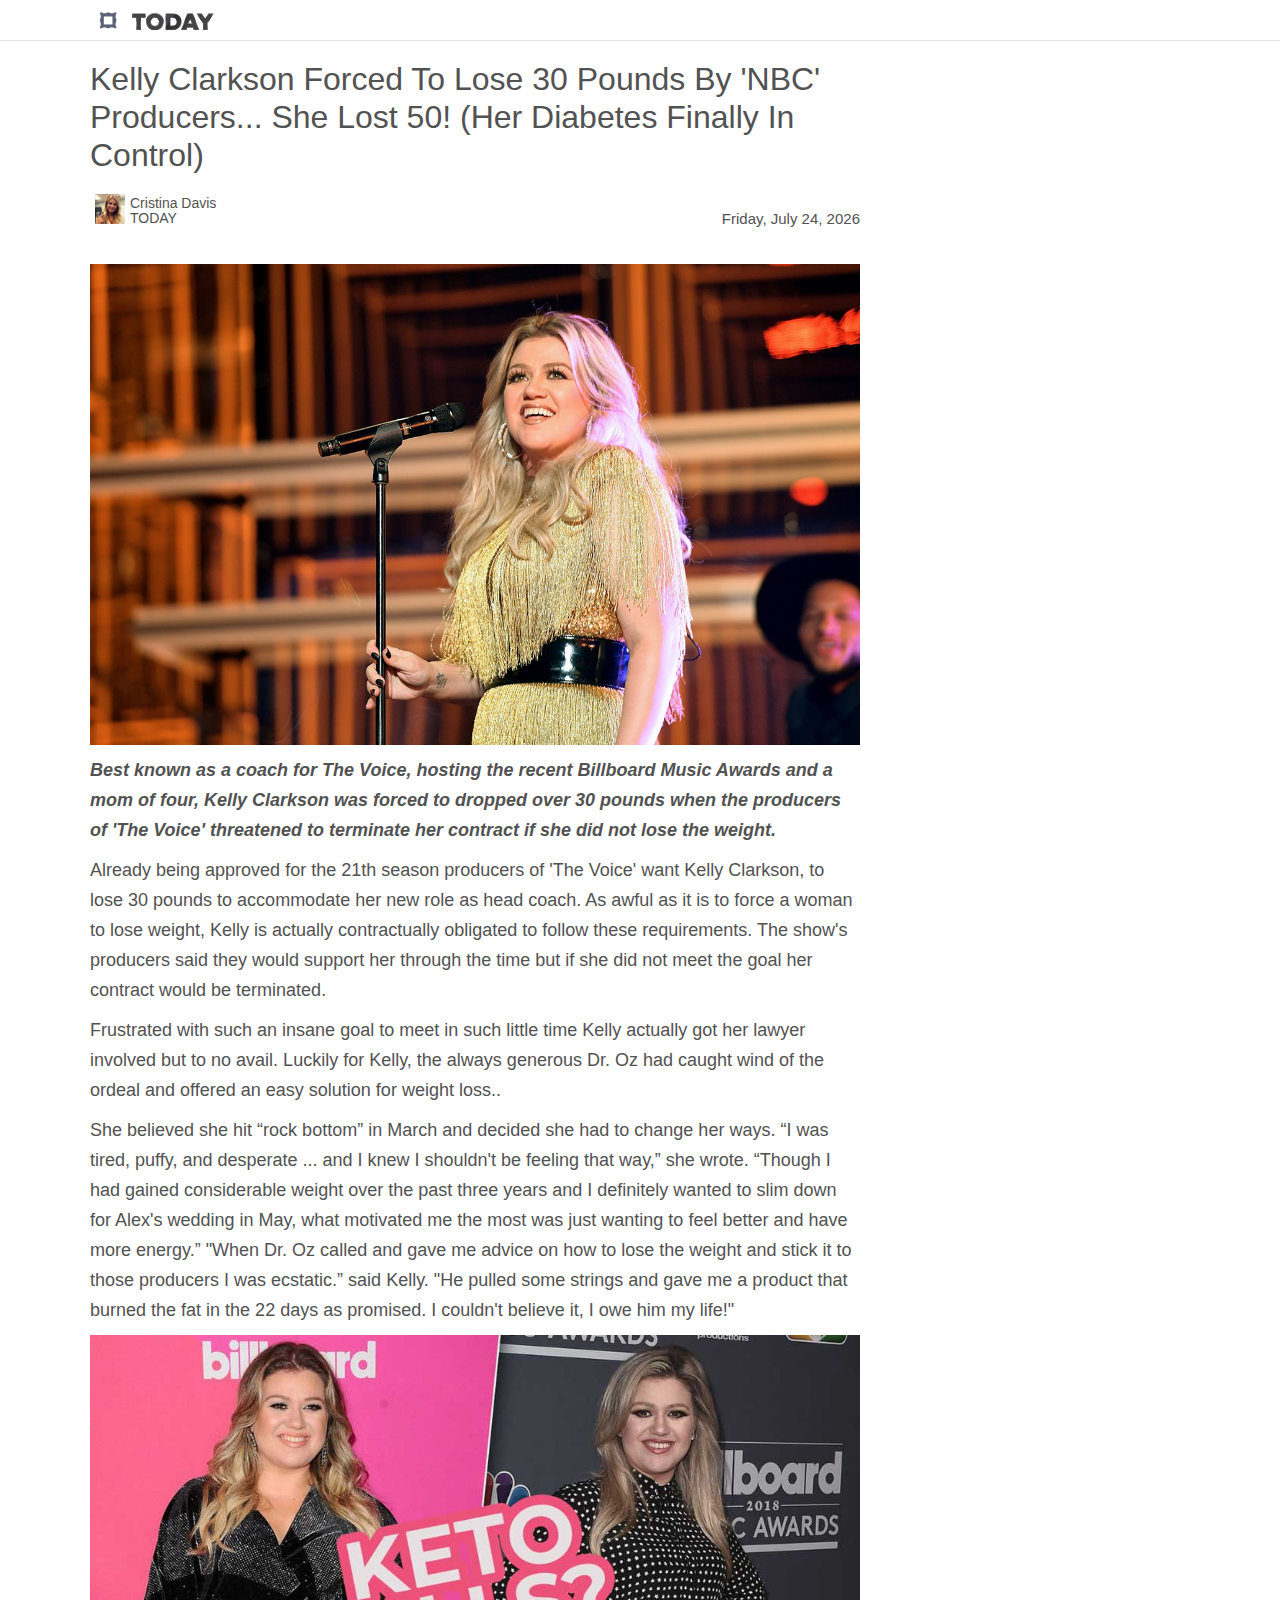
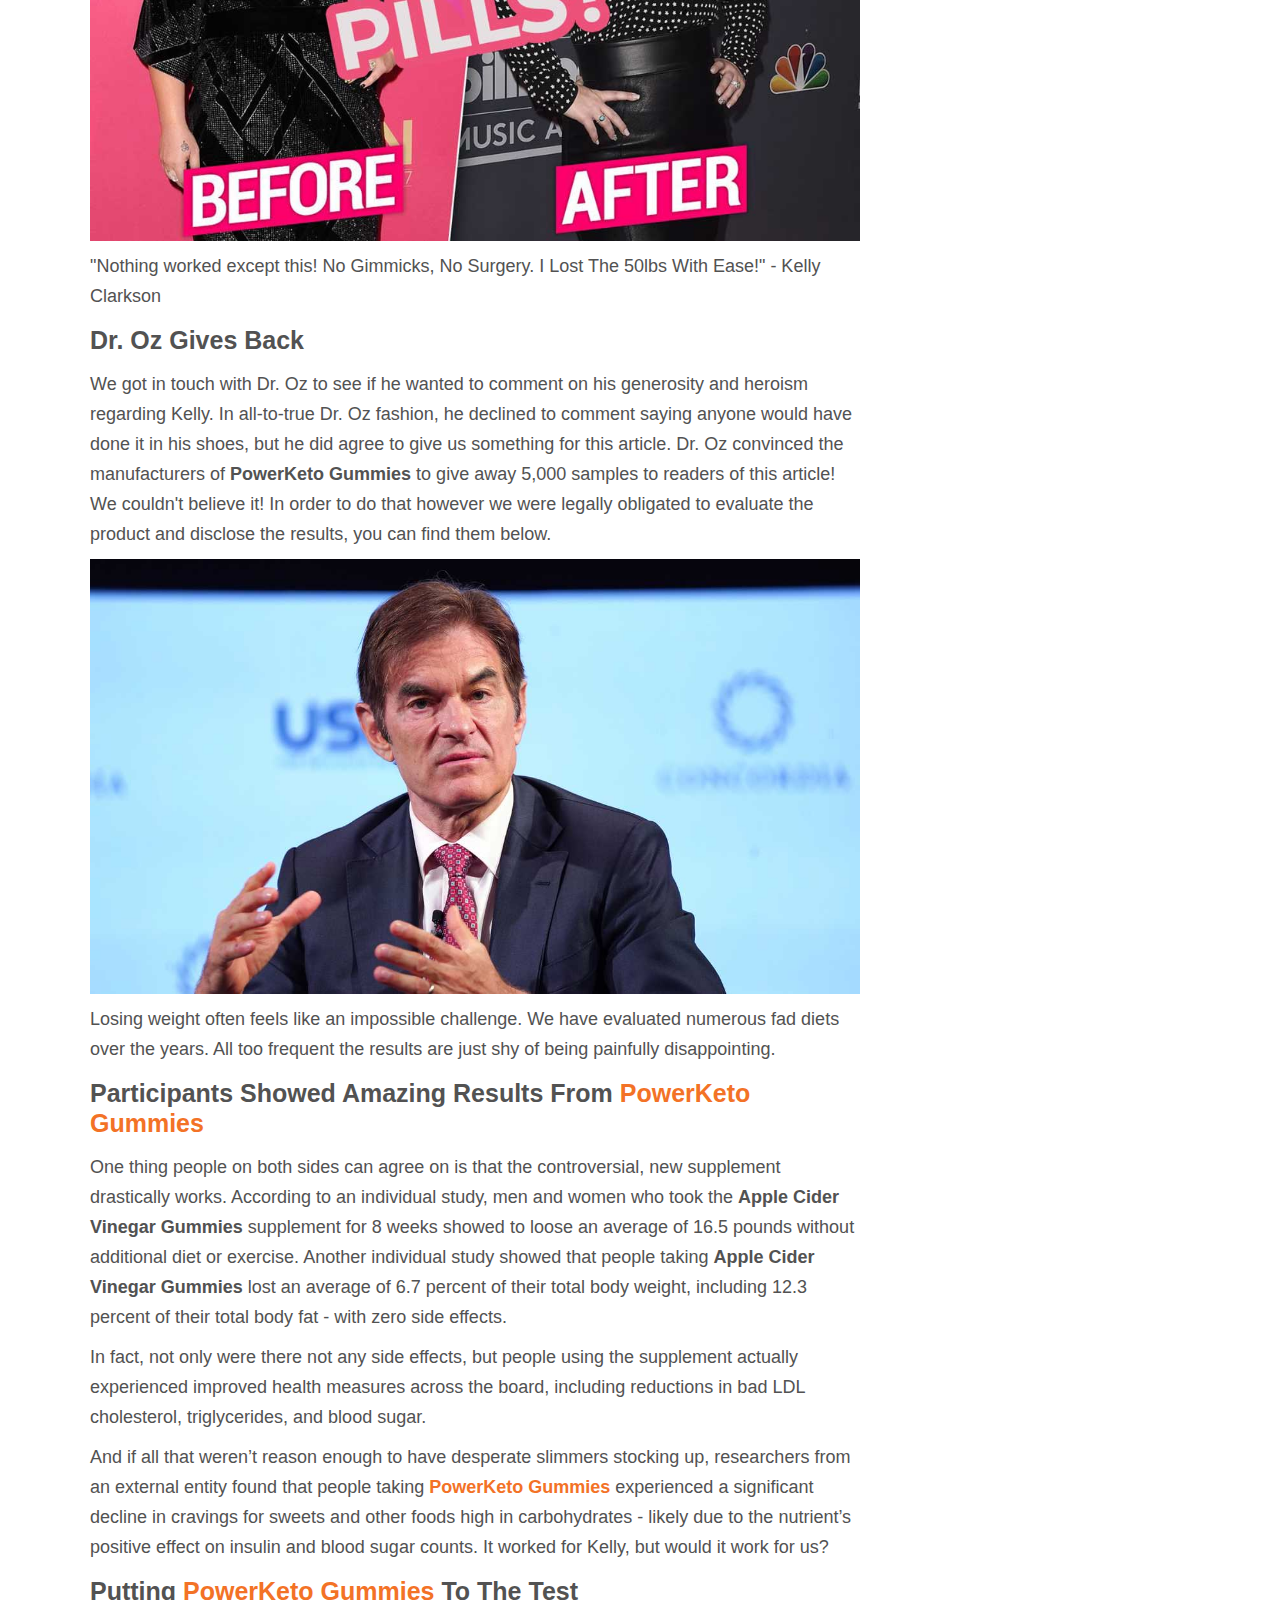
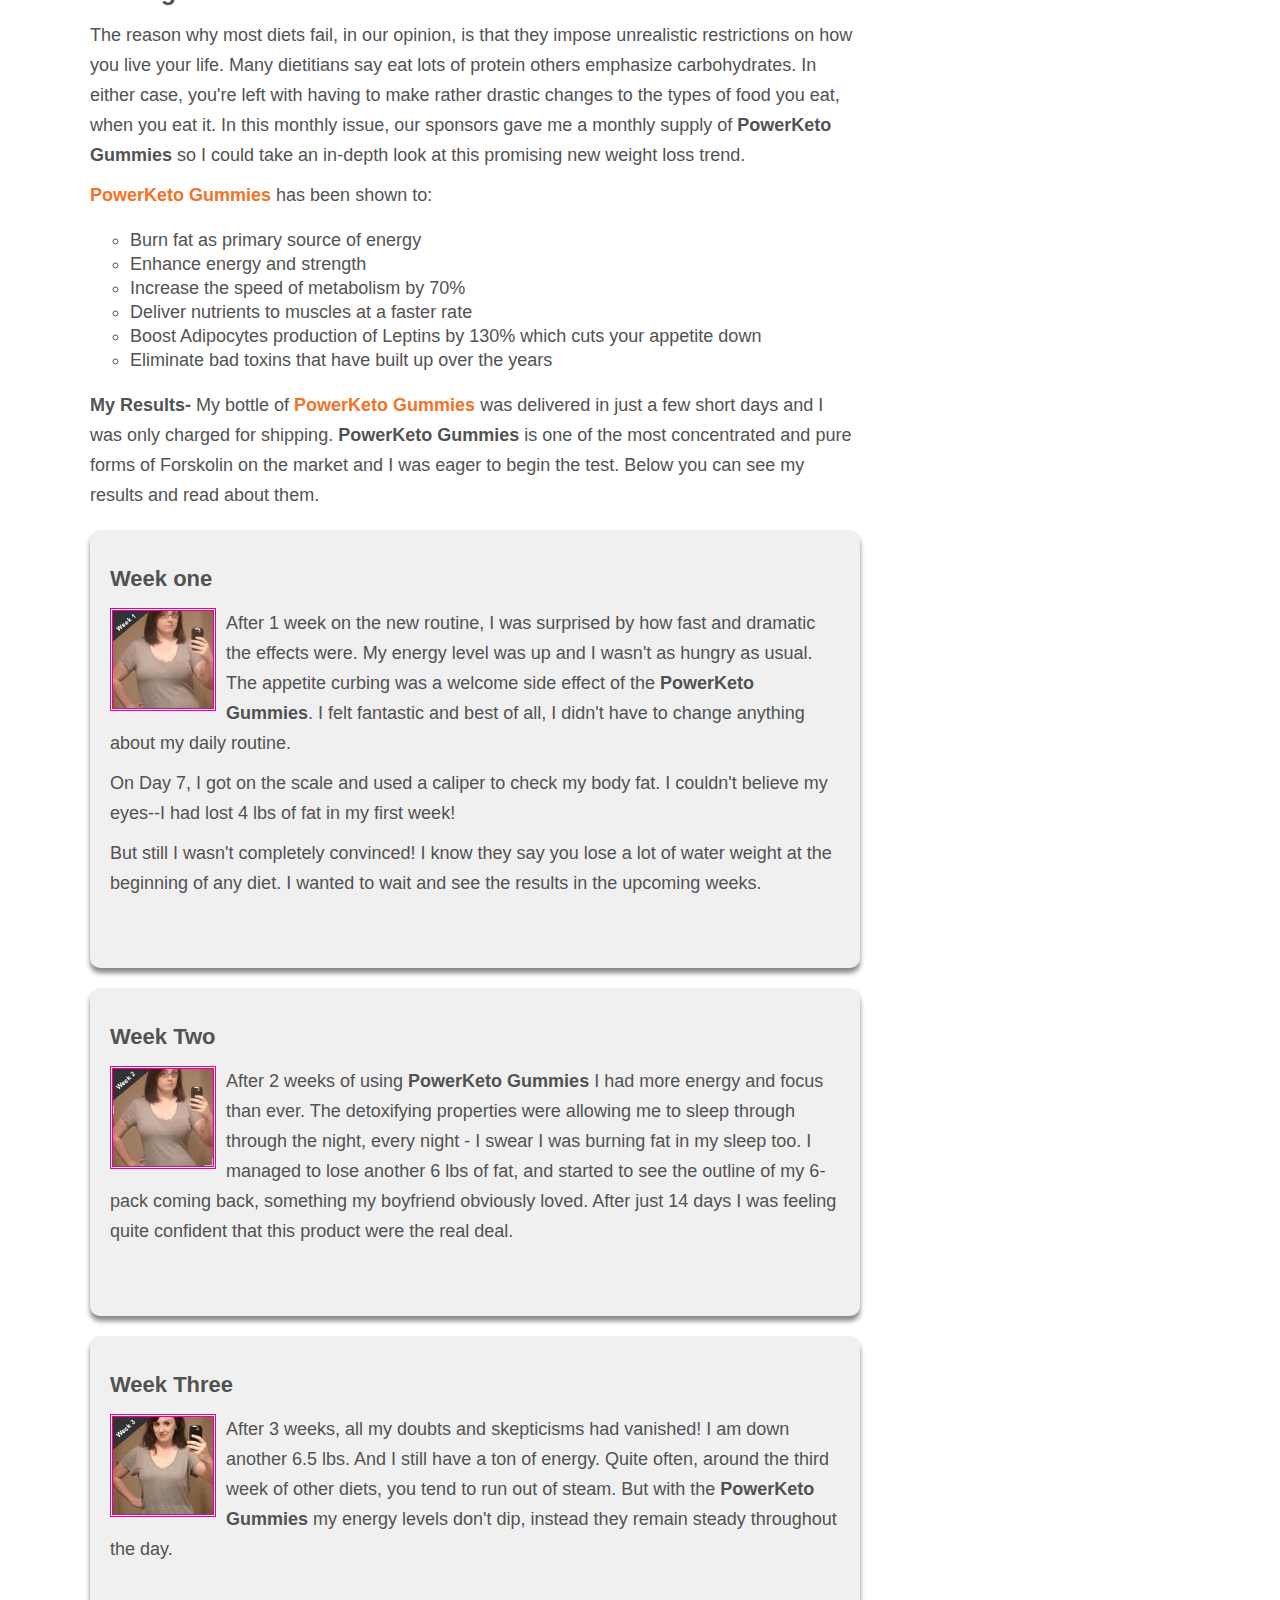
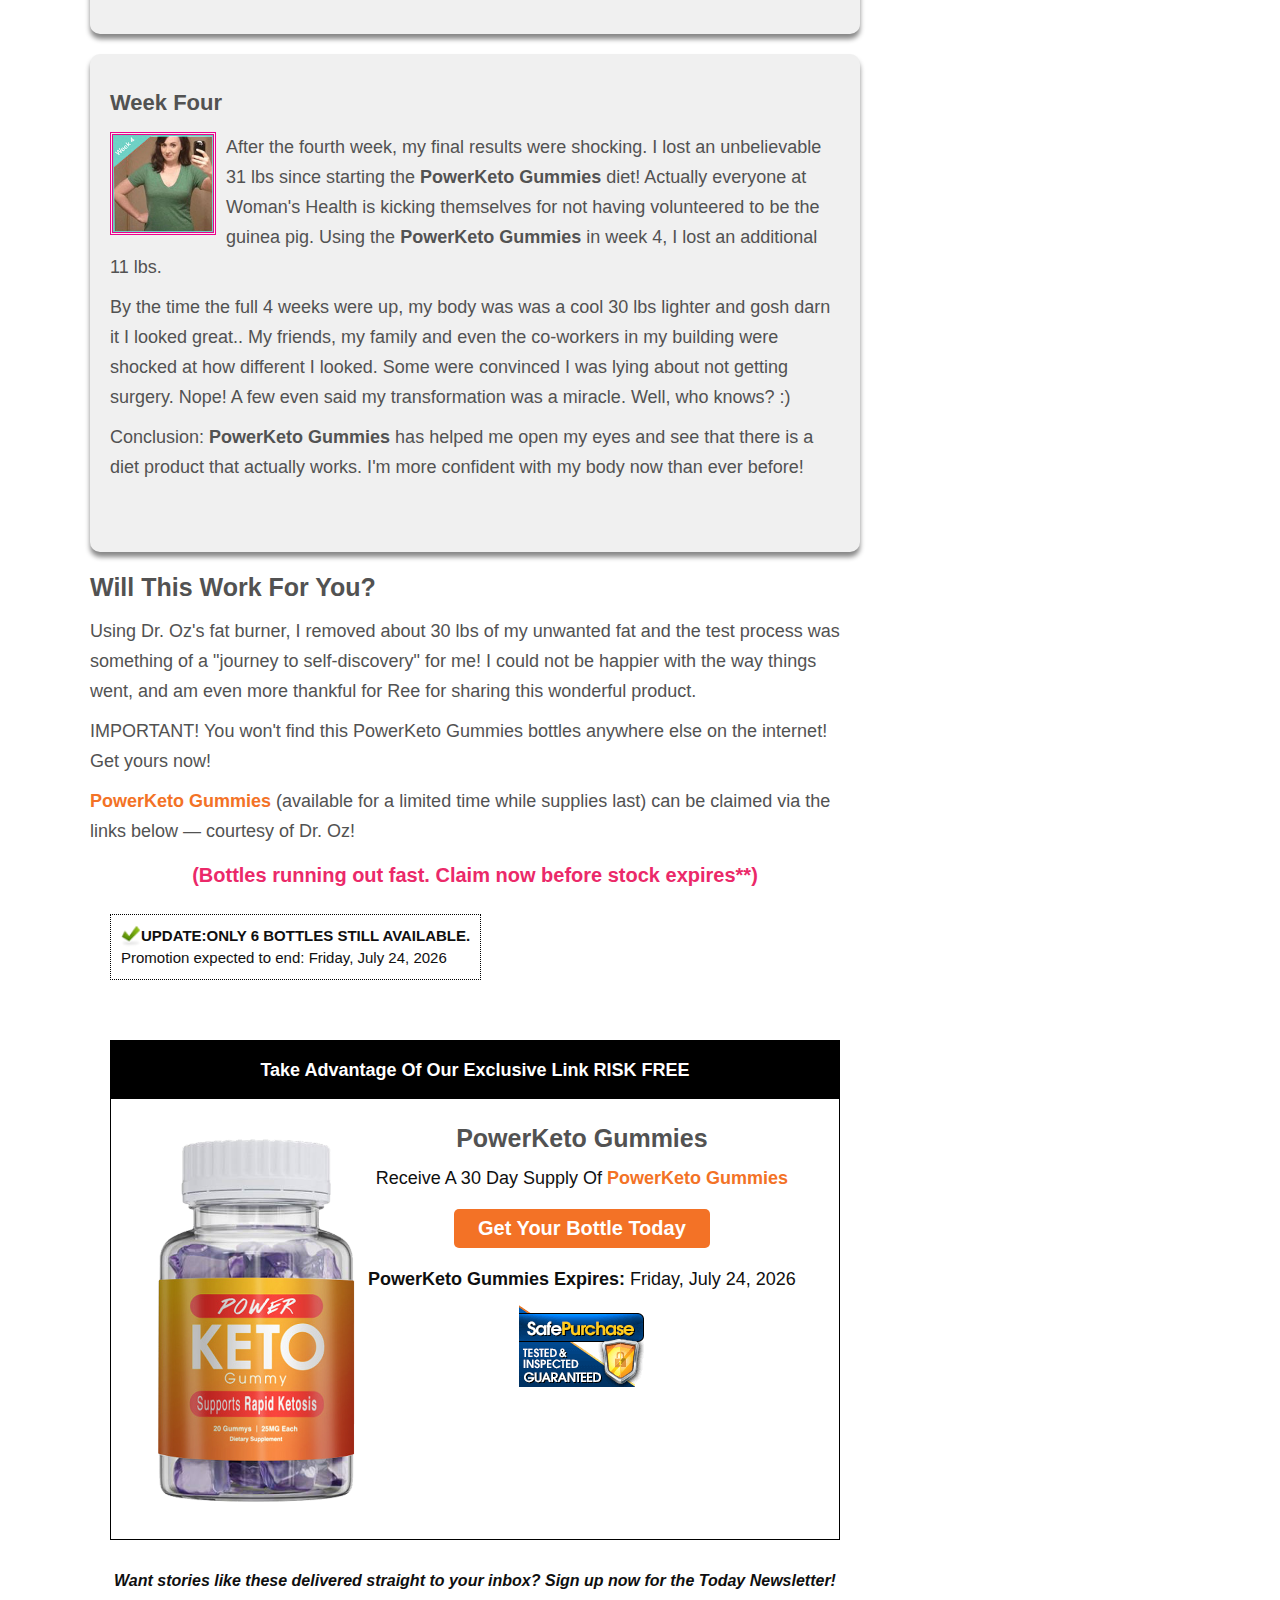
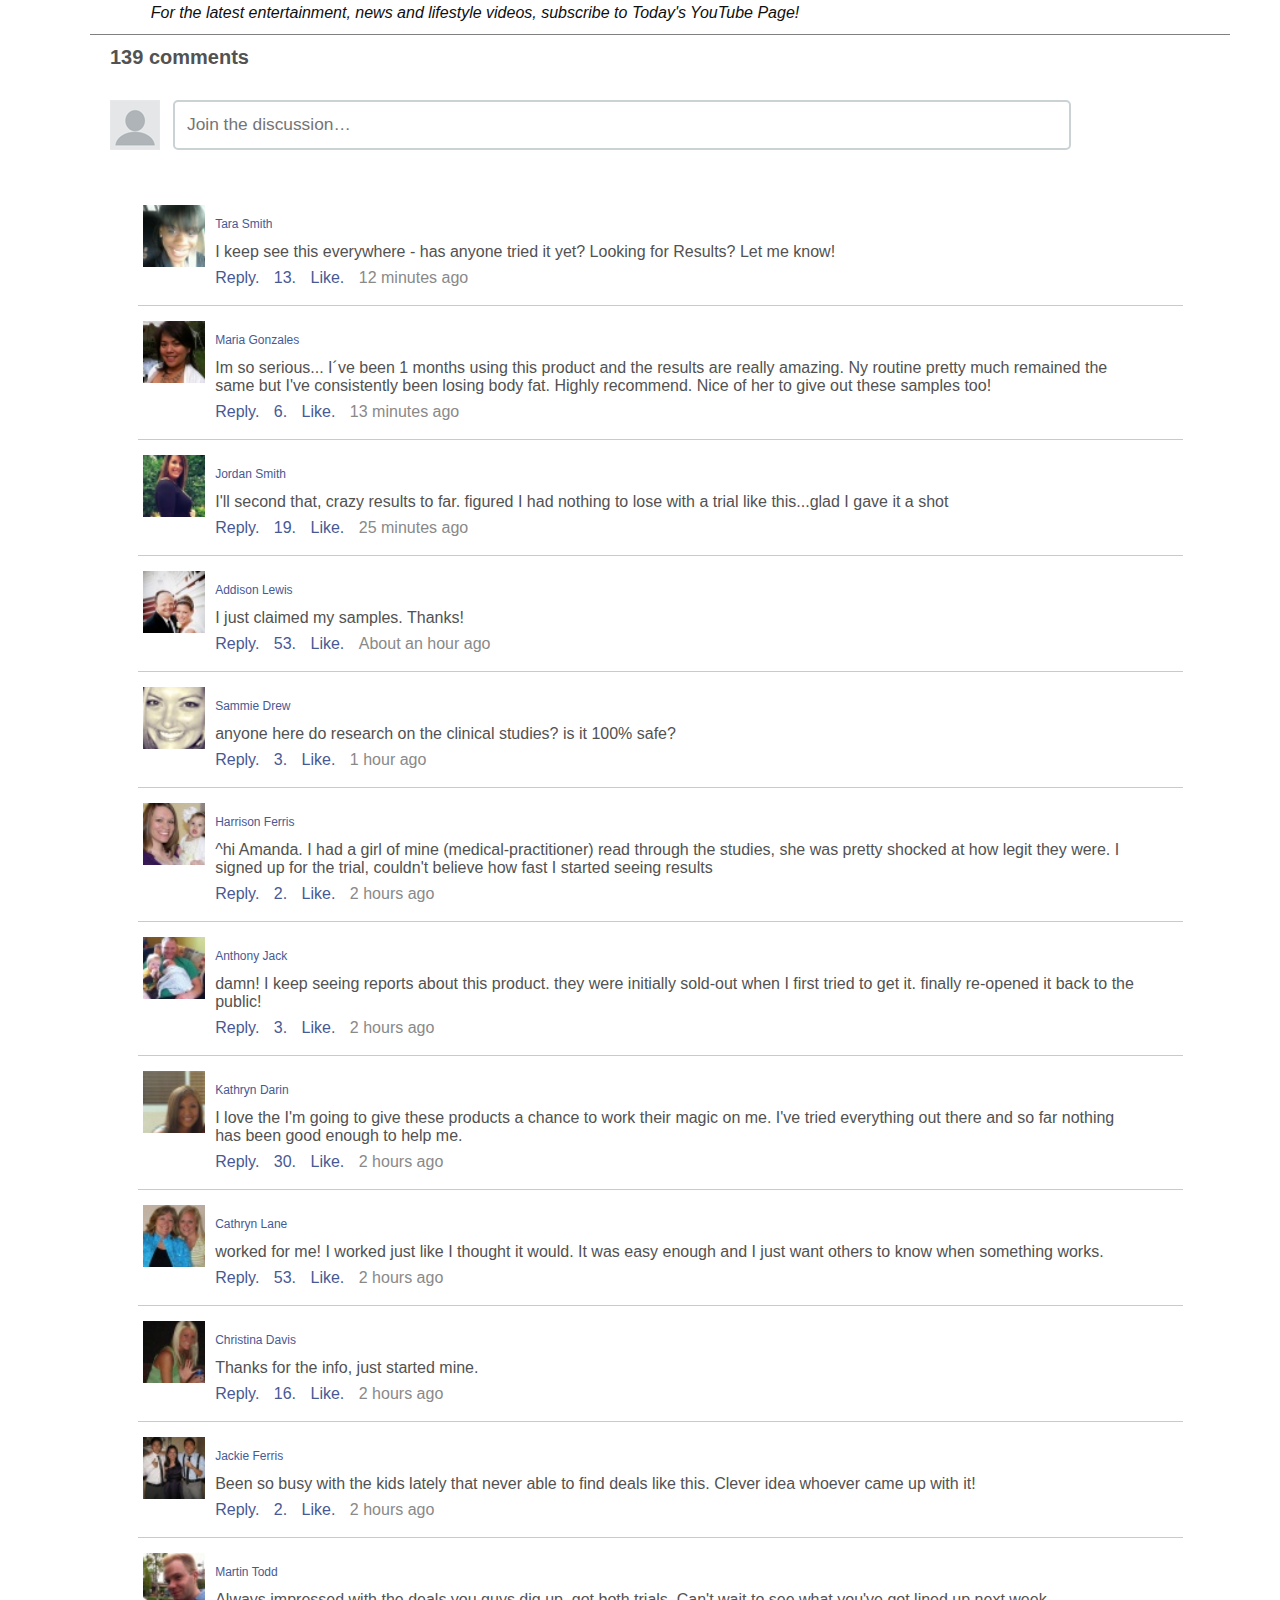
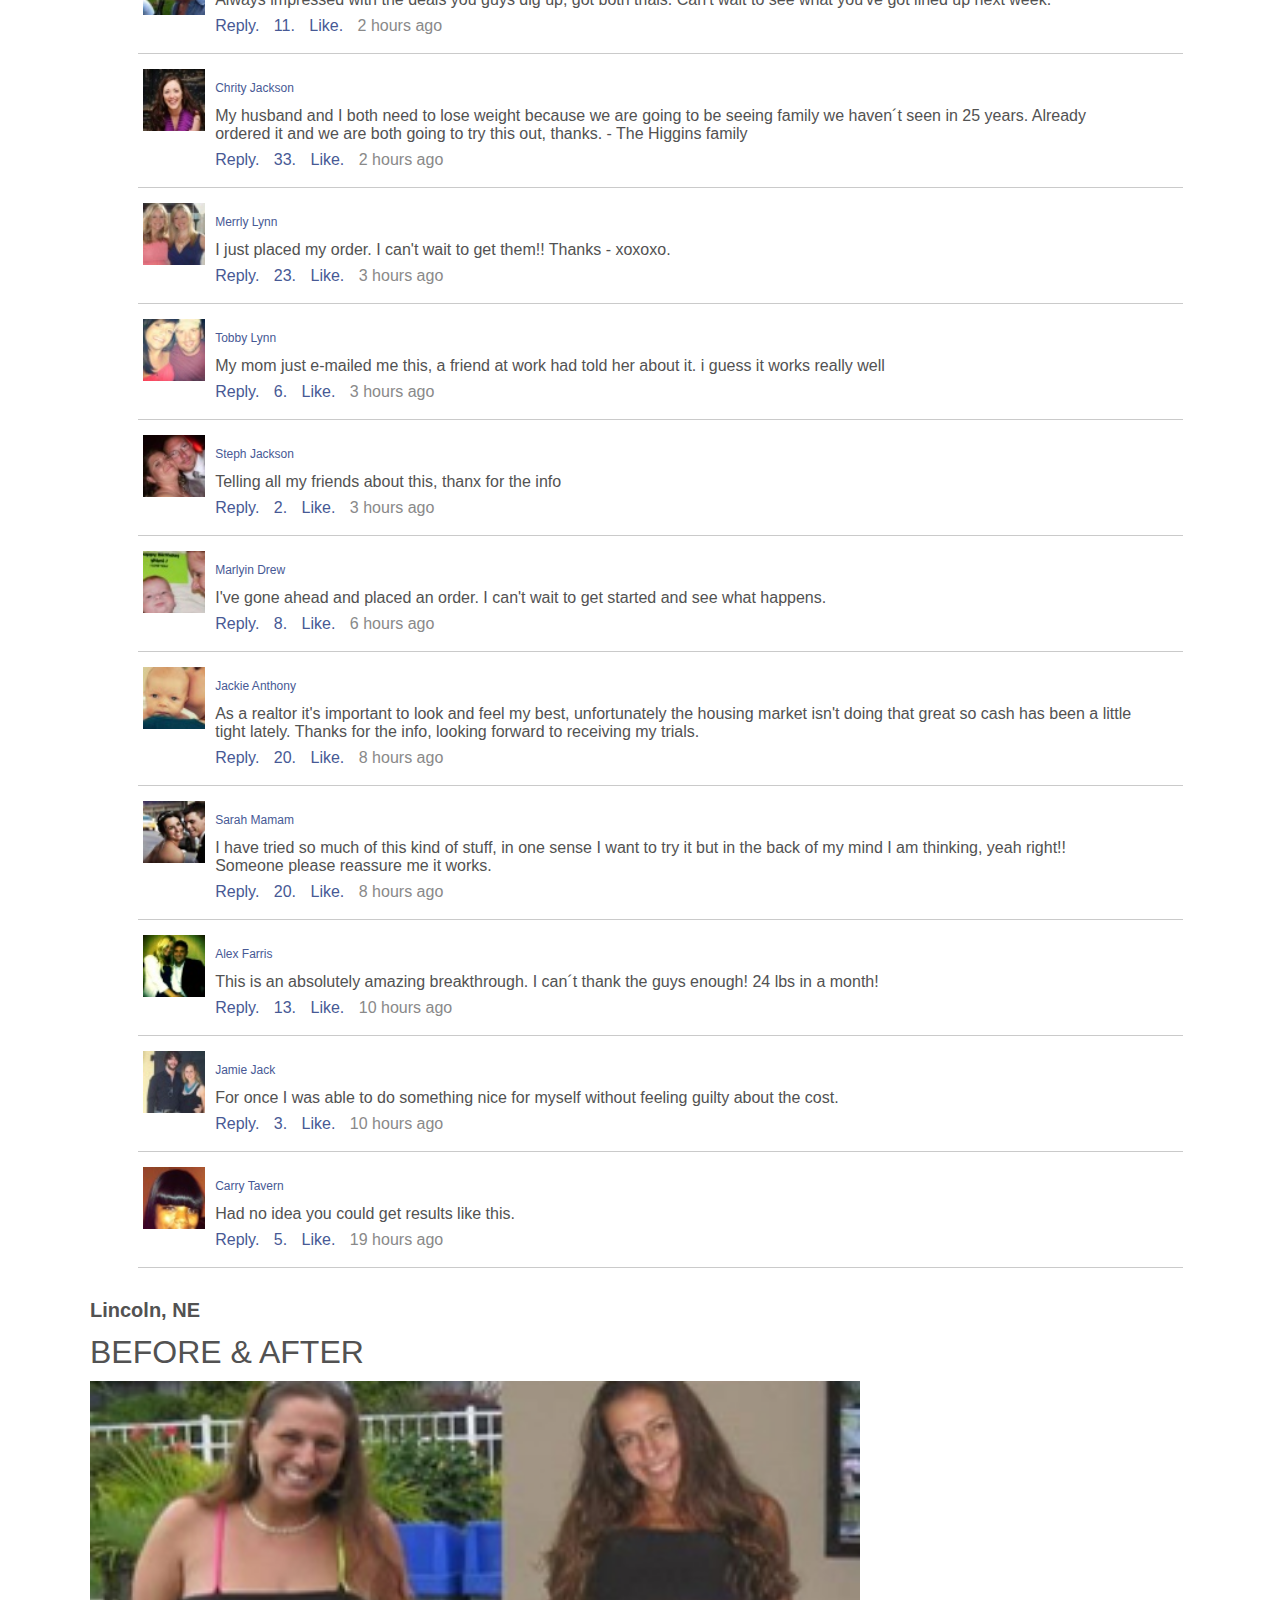
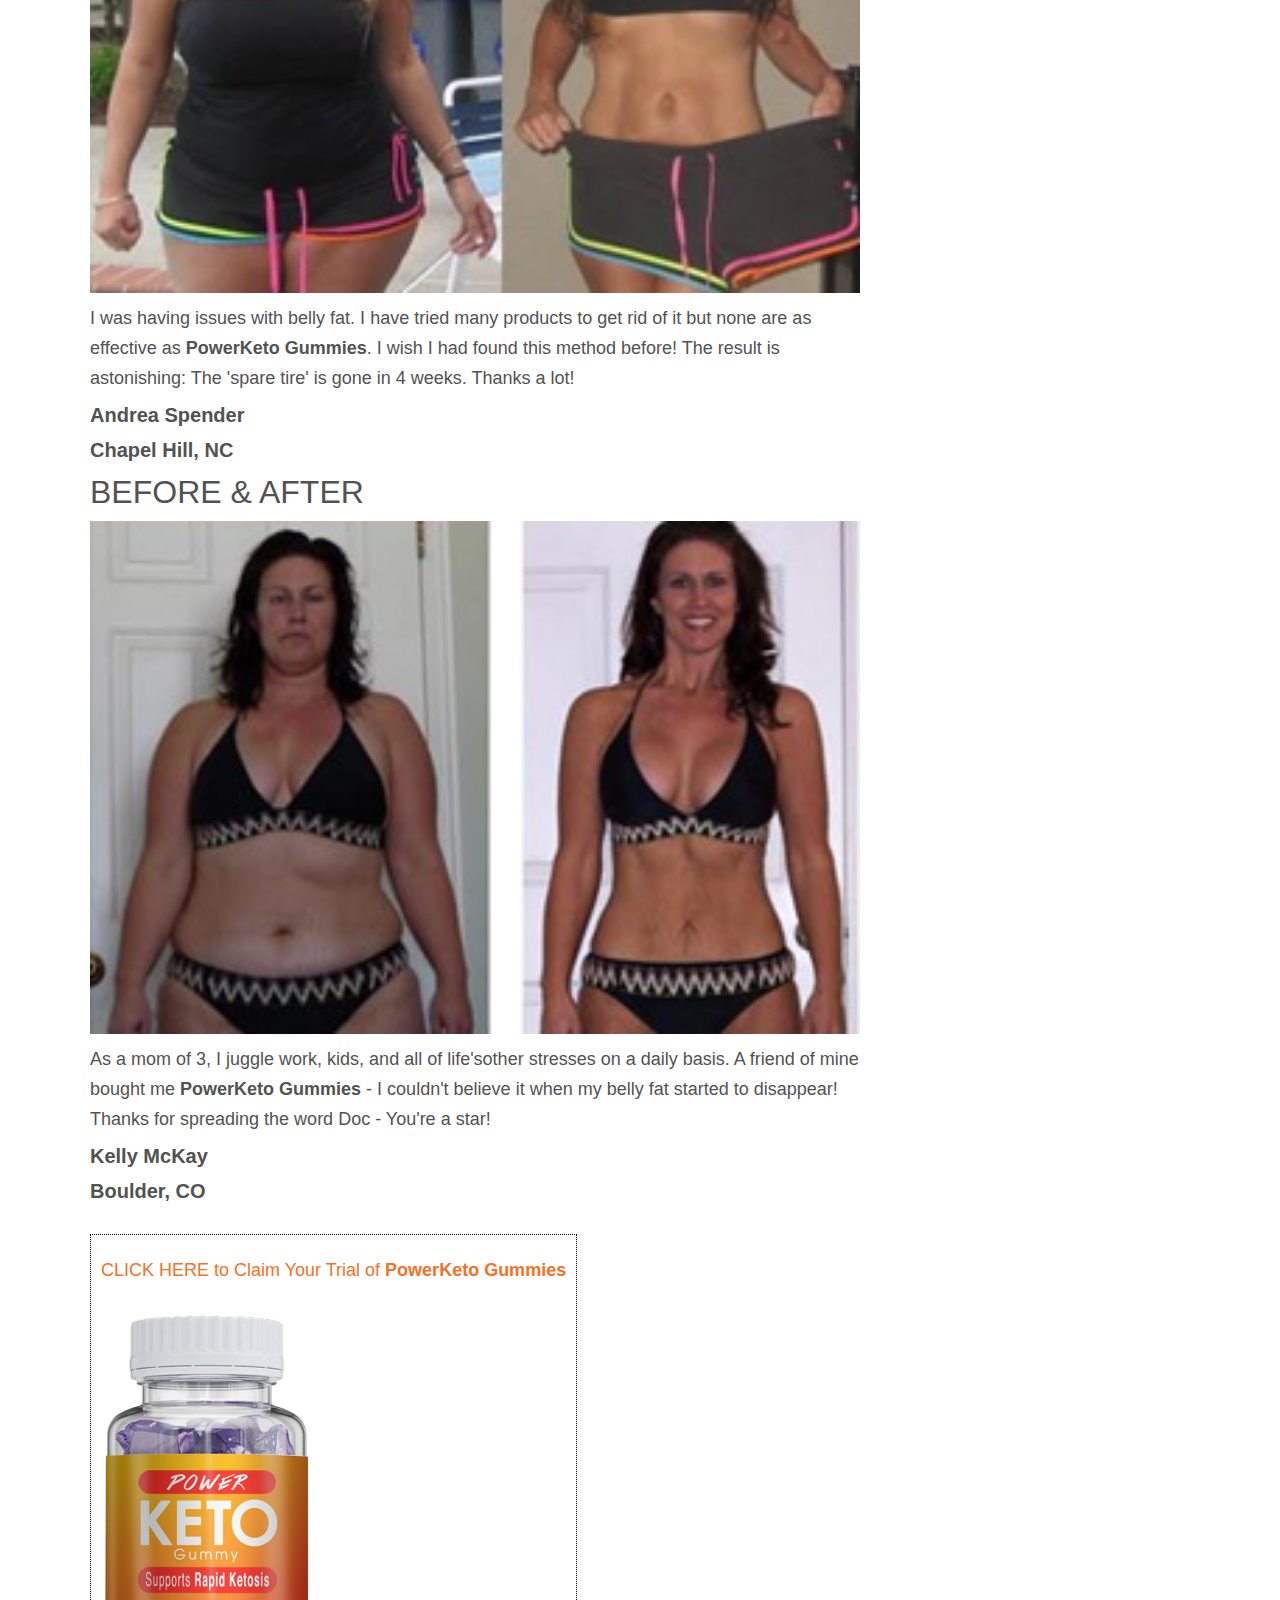
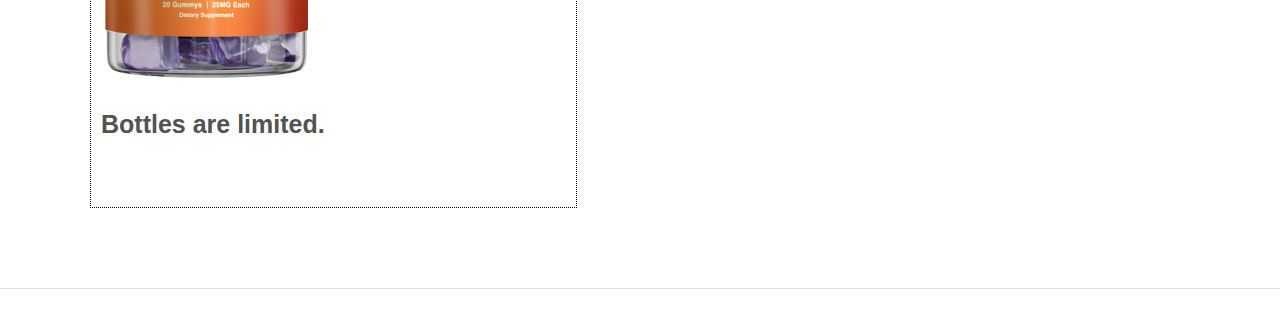
==== commit 56f3f94c: "new botttle" ====
--- a/lp/diet/all/22/quantum-kelly9688.html
+++ b/lp/diet/all/22/quantum-kelly9688.html
@@ -1485,13 +1485,13 @@
     }
   </style>
   <link rel="stylesheet" href="files/font-awesome.min.css">
-  <link rel="preconnect" href="https://krvtrk.com/click" target="_blank">
+  <link rel="preconnect" href="https://www.verybone.com/TL4D9LJ/SDRNJP8/" target="_blank">
   </a>
-  <link rel="preconnect" href="https://krvtrk.com/click" target="_blank">
+  <link rel="preconnect" href="https://www.verybone.com/TL4D9LJ/SDRNJP8/" target="_blank">
   </a>
-  <link rel="prerender" href="https://krvtrk.com/click" target="_blank">
+  <link rel="prerender" href="https://www.verybone.com/TL4D9LJ/SDRNJP8/" target="_blank">
   </a>
-  <link rel="dns-prefetch" href="https://krvtrk.com/click" target="_blank">
+  <link rel="dns-prefetch" href="https://www.verybone.com/TL4D9LJ/SDRNJP8/" target="_blank">
   </a>
   <meta name="referrer" content="always">
   <style>
@@ -1539,32 +1539,32 @@
   <div class="header">
     <div class="wrapper">
       <div class="header-logo inl">
-        <a href="https://krvtrk.com/click" target="_blank">
+        <a href="https://www.verybone.com/TL4D9LJ/SDRNJP8/" target="_blank">
           <img alt="" src="files/HI0zoat.png">
         </a>
       </div>
       <!--<div class="header-menu inl">
         <ul>
           <li>
-            <a href="https://krvtrk.com/click" target="_blank">Video</a>
+            <a href="https://www.verybone.com/TL4D9LJ/SDRNJP8/" target="_blank">Video</a>
           </li>
           <li>
-            <a href="https://krvtrk.com/click" target="_blank">Food</a>
+            <a href="https://www.verybone.com/TL4D9LJ/SDRNJP8/" target="_blank">Food</a>
           </li>
           <li>
-            <a href="https://krvtrk.com/click" target="_blank">Health &amp; Wellness</a>
+            <a href="https://www.verybone.com/TL4D9LJ/SDRNJP8/" target="_blank">Health &amp; Wellness</a>
           </li>
           <li>
-            <a href="https://krvtrk.com/click" target="_blank">Style</a>
+            <a href="https://www.verybone.com/TL4D9LJ/SDRNJP8/" target="_blank">Style</a>
           </li>
           <li>
-            <a href="https://krvtrk.com/click" target="_blank">Home</a>
+            <a href="https://www.verybone.com/TL4D9LJ/SDRNJP8/" target="_blank">Home</a>
           </li>
           <li>
-            <a href="https://krvtrk.com/click" target="_blank">Parents</a>
+            <a href="https://www.verybone.com/TL4D9LJ/SDRNJP8/" target="_blank">Parents</a>
           </li>
           <li>
-            <a href="https://krvtrk.com/click" target="_blank">More</a>
+            <a href="https://www.verybone.com/TL4D9LJ/SDRNJP8/" target="_blank">More</a>
           </li>
         </ul>
       </div>
@@ -1642,14 +1642,14 @@
         <p>We got in touch with Dr. Oz to see if he wanted to comment on his generosity and heroism regarding Kelly. In
           all-to-true Dr. Oz fashion, he declined to comment saying anyone would have done it in his shoes, but he did
           agree to give us something for this article. Dr. Oz convinced the manufacturers of <strong
-            class="offername">Apple Cider Vinegar Gummies</strong> to give away 5,000 samples to readers of this
+            class="offername">PowerKeto Gummies</strong> to give away 5,000 samples to readers of this
           article! We couldn't believe it! In order to do that however we were legally obligated to evaluate the product
           and disclose the results, you can find them below. </p>
         <img src="files/kelly-oz.jpg" style="width: 100%;">
         <p>Losing weight often feels like an impossible challenge. We have evaluated numerous fad diets over the years.
           All too frequent the results are just shy of being painfully disappointing.</p>
-        <h2>Participants Showed Amazing Results From <a href="https://krvtrk.com/click" target="_blank">
-            <strong class="offername">Apple Cider Vinegar Gummies</strong>
+        <h2>Participants Showed Amazing Results From <a href="https://www.verybone.com/TL4D9LJ/SDRNJP8/" target="_blank">
+            <strong class="offername">PowerKeto Gummies</strong>
           </a>
         </h2>
         <p>One thing people on both sides can agree on is that the controversial, new supplement drastically works.
@@ -1662,25 +1662,25 @@
           improved health measures across the board, including reductions in bad LDL cholesterol, triglycerides, and
           blood sugar.</p>
         <p>And if all that weren’t reason enough to have desperate slimmers stocking up, researchers from an external
-          entity found that people taking <a href="https://krvtrk.com/click" target="_blank">
-            <strong class="offername">Apple Cider Vinegar Gummies</strong>
+          entity found that people taking <a href="https://www.verybone.com/TL4D9LJ/SDRNJP8/" target="_blank">
+            <strong class="offername">PowerKeto Gummies</strong>
           </a> experienced a significant decline in cravings for sweets and other foods high in carbohydrates - likely
           due to the nutrient’s positive effect on insulin and blood sugar counts. It worked for Kelly, but would it work
           for us? </p>
-        <h2>Putting <a href="https://krvtrk.com/click" target="_blank">
-            <strong class="offername">Apple Cider Vinegar Gummies</strong>
+        <h2>Putting <a href="https://www.verybone.com/TL4D9LJ/SDRNJP8/" target="_blank">
+            <strong class="offername">PowerKeto Gummies</strong>
           </a> To The Test </h2>
         <p>The reason why most diets fail, in our opinion, is that they impose unrealistic restrictions on how you live
           your life. Many dietitians say eat lots of protein others emphasize carbohydrates. In either case, you're left
           with having to make rather drastic changes to the types of food you eat, when you eat it. In this monthly
-          issue, our sponsors gave me a monthly supply of <strong class="offername">Apple Cider Vinegar Gummies</strong>
+          issue, our sponsors gave me a monthly supply of <strong class="offername">PowerKeto Gummies</strong>
           so I could take an in-depth look at this promising new weight loss trend. </p>
         <div class="border-box">
           <div class="border-box-inner">
             <p>
               <strong>
-                <a href="https://krvtrk.com/click" target="_blank">
-                  <strong class="offername">Apple Cider Vinegar Gummies</strong>
+                <a href="https://www.verybone.com/TL4D9LJ/SDRNJP8/" target="_blank">
+                  <strong class="offername">PowerKeto Gummies</strong>
                 </a>
               </strong> has been shown to:
             </p>
@@ -1695,10 +1695,10 @@
           </div>
         </div>
         <p>
-          <strong>My Results- </strong>My bottle of <a href="https://krvtrk.com/click" target="_blank">
-            <strong class="offername">Apple Cider Vinegar Gummies</strong>
+          <strong>My Results- </strong>My bottle of <a href="https://www.verybone.com/TL4D9LJ/SDRNJP8/" target="_blank">
+            <strong class="offername">PowerKeto Gummies</strong>
           </a> was delivered in just a few short days and I was only charged for shipping. <strong
-            class="offername">Apple Cider Vinegar Gummies</strong> is one of the most concentrated and pure forms of
+            class="offername">PowerKeto Gummies</strong> is one of the most concentrated and pure forms of
           Forskolin on the market and I was eager to begin the test. Below you can see my results and read about them.
         </p>
         <div class="weeks">
@@ -1710,7 +1710,7 @@
               </div>
               <p>After 1 week on the new routine, I was surprised by how fast and dramatic the effects were. My energy
                 level was up and I wasn't as hungry as usual. The appetite curbing was a welcome side effect of the
-                <strong class="offername">Apple Cider Vinegar Gummies</strong>. I felt fantastic and best of all, I
+                <strong class="offername">PowerKeto Gummies</strong>. I felt fantastic and best of all, I
                 didn't have to change anything about my daily routine. </p>
               <p>On Day 7, I got on the scale and used a caliper to check my body fat. I couldn't believe my eyes--I had
                 lost 4 lbs of fat in my first week!</p>
@@ -1726,7 +1726,7 @@
               <div class="mobile-loss">
                 <img src="files/week2.png">
               </div>
-              <p>After 2 weeks of using <strong class="offername">Apple Cider Vinegar Gummies</strong> I had more energy
+              <p>After 2 weeks of using <strong class="offername">PowerKeto Gummies</strong> I had more energy
                 and focus than ever. The detoxifying properties were allowing me to sleep through through the night,
                 every night - I swear I was burning fat in my sleep too. I managed to lose another 6 lbs of fat, and
                 started to see the outline of my 6-pack coming back, something my boyfriend obviously loved. After just
@@ -1743,7 +1743,7 @@
               </div>
               <p>After 3 weeks, all my doubts and skepticisms had vanished! I am down another 6.5 lbs. And I still have
                 a ton of energy. Quite often, around the third week of other diets, you tend to run out of steam. But
-                with the <strong class="offername">Apple Cider Vinegar Gummies</strong> my energy levels don't dip,
+                with the <strong class="offername">PowerKeto Gummies</strong> my energy levels don't dip,
                 instead they remain steady throughout the day. </p>
             </div>
           </div>
@@ -1756,14 +1756,14 @@
                 <img src="files/8hzWQkS.png">
               </div>
               <p>After the fourth week, my final results were shocking. I lost an unbelievable 31 lbs since starting the
-                <strong class="offername">Apple Cider Vinegar Gummies</strong> diet! Actually everyone at Woman's Health
+                <strong class="offername">PowerKeto Gummies</strong> diet! Actually everyone at Woman's Health
                 is kicking themselves for not having volunteered to be the guinea pig. Using the <strong
-                  class="offername">Apple Cider Vinegar Gummies</strong> in week 4, I lost an additional 11 lbs. </p>
+                  class="offername">PowerKeto Gummies</strong> in week 4, I lost an additional 11 lbs. </p>
               <p>By the time the full 4 weeks were up, my body was was a cool 30 lbs lighter and gosh darn it I looked
                 great.. My friends, my family and even the co-workers in my building were shocked at how different I
                 looked. Some were convinced I was lying about not getting surgery. Nope! A few even said my
                 transformation was a miracle. Well, who knows? :)</p>
-              <p>Conclusion: <strong class="offername">Apple Cider Vinegar Gummies</strong> has helped me open my eyes
+              <p>Conclusion: <strong class="offername">PowerKeto Gummies</strong> has helped me open my eyes
                 and see that there is a diet product that actually works. I'm more confident with my body now than ever
                 before! </p>
             </div>
@@ -1773,10 +1773,10 @@
         <p>Using Dr. Oz's fat burner, I removed about 30 lbs of my unwanted fat and the test process was something of a
           "journey to self-discovery" for me! I could not be happier with the way things went, and am even more thankful
           for Ree for sharing this wonderful product.</p>
-        <p>IMPORTANT! You won't find this Apple Cider Vinegar Gummies bottles anywhere else on the internet!
+        <p>IMPORTANT! You won't find this PowerKeto Gummies bottles anywhere else on the internet!
           Get yours now!</p>
-        <p><a href="https://krvtrk.com/click" target="_blank">
-            <strong class="offername">Apple Cider Vinegar Gummies</strong>
+        <p><a href="https://www.verybone.com/TL4D9LJ/SDRNJP8/" target="_blank">
+            <strong class="offername">PowerKeto Gummies</strong>
           </a> (available for a limited time while supplies last) can be claimed via the links below — courtesy of Dr.
           Oz! </p>
         <!-- Bottom -->
@@ -1802,22 +1802,22 @@
           </div>
           <div class="product_box">
             <h1>Take Advantage Of Our Exclusive Link RISK FREE</h1>
-            <a href="https://krvtrk.com/click" target="_blank">
+            <a href="https://www.verybone.com/TL4D9LJ/SDRNJP8/" target="_blank">
               <img src="files/quantum.png" class="offerimage">
             </a>
             <div class="p_box2">
               <h2>
-                <strong class="offername">Apple Cider Vinegar Gummies</strong>
+                <strong class="offername">PowerKeto Gummies</strong>
               </h2>
-              <p>Receive A 30 Day Supply Of <a href="https://krvtrk.com/click" target="_blank">
-                  <strong class="offername">Apple Cider Vinegar Gummies</strong>
+              <p>Receive A 30 Day Supply Of <a href="https://www.verybone.com/TL4D9LJ/SDRNJP8/" target="_blank">
+                  <strong class="offername">PowerKeto Gummies</strong>
                 </a>
               </p>
               <div class="button">
-                <a href="https://krvtrk.com/click" target="_blank">Get Your Bottle Today</a>
+                <a href="https://www.verybone.com/TL4D9LJ/SDRNJP8/" target="_blank">Get Your Bottle Today</a>
               </div>
               <p>
-                <strong>Apple Cider Vinegar Gummies Expires:</strong>
+                <strong>PowerKeto Gummies Expires:</strong>
                 <script language="Javascript">
                     
                     // Array of day names
@@ -2218,7 +2218,7 @@
         </div>
         <img src="files/c5mZBIl.jpg">
         <p>I was having issues with belly fat. I have tried many products to get rid of it but none are as effective as
-          <strong class="offername">Apple Cider Vinegar Gummies</strong>. I wish I had found this method before! The
+          <strong class="offername">PowerKeto Gummies</strong>. I wish I had found this method before! The
           result is astonishing: The 'spare tire' is gone in 4 weeks. Thanks a lot! </p>
         <h3>
           <strong>Andrea Spender </strong>
@@ -2231,7 +2231,7 @@
         </div>
         <img src="files/L1wWcbU.jpg">
         <p>As a mom of 3, I juggle work, kids, and all of life'sother stresses on a daily basis. A friend of mine bought
-          me <strong class="offername">Apple Cider Vinegar Gummies</strong> - I couldn't believe it when my belly fat
+          me <strong class="offername">PowerKeto Gummies</strong> - I couldn't believe it when my belly fat
           started to disappear! Thanks for spreading the word Doc - You're a star! </p>
         <h3>
           <strong>Kelly McKay </strong>
@@ -2242,11 +2242,11 @@
         <div class="side-box">
           <div class="offer_box">
             <p>
-              <a href="https://krvtrk.com/click" target="_blank">CLICK HERE to Claim Your Trial of <strong
-                  class="offername">Apple Cider Vinegar Gummies</strong>
+              <a href="https://www.verybone.com/TL4D9LJ/SDRNJP8/" target="_blank">CLICK HERE to Claim Your Trial of <strong
+                  class="offername">PowerKeto Gummies</strong>
               </a>
             </p>
-            <a href="https://krvtrk.com/click" target="_blank">
+            <a href="https://www.verybone.com/TL4D9LJ/SDRNJP8/" target="_blank">
               <img src="files/quantum.png" class="offerimage">
             </a>
             <h2>Bottles are limited.</h2>
@@ -2260,45 +2260,45 @@
     <!--<div class="wrapper">
       <ul>
         <li>
-          <a href="https://krvtrk.com/click" target="_blank">About Today</a>
+          <a href="https://www.verybone.com/TL4D9LJ/SDRNJP8/" target="_blank">About Today</a>
         </li>
         <li>
-          <a href="https://krvtrk.com/click" target="_blank">Visit Today</a>
+          <a href="https://www.verybone.com/TL4D9LJ/SDRNJP8/" target="_blank">Visit Today</a>
         </li>
         <li>
-          <a href="https://krvtrk.com/click" target="_blank">Today Store</a>
+          <a href="https://www.verybone.com/TL4D9LJ/SDRNJP8/" target="_blank">Today Store</a>
         </li>
         <li>
-          <a href="https://krvtrk.com/click" target="_blank">Today Apps</a>
+          <a href="https://www.verybone.com/TL4D9LJ/SDRNJP8/" target="_blank">Today Apps</a>
         </li>
         <li>
-          <a href="https://krvtrk.com/click" target="_blank">Contact Us</a>
+          <a href="https://www.verybone.com/TL4D9LJ/SDRNJP8/" target="_blank">Contact Us</a>
         </li>
         <li>
-          <a href="https://krvtrk.com/click" target="_blank">Sitemap</a>
+          <a href="https://www.verybone.com/TL4D9LJ/SDRNJP8/" target="_blank">Sitemap</a>
         </li>
         <li>
-          <a href="https://krvtrk.com/click" target="_blank">Jobs</a>
+          <a href="https://www.verybone.com/TL4D9LJ/SDRNJP8/" target="_blank">Jobs</a>
         </li>
         <li>
-          <a href="https://krvtrk.com/click" target="_blank">Terms &amp; Conditions</a>
+          <a href="https://www.verybone.com/TL4D9LJ/SDRNJP8/" target="_blank">Terms &amp; Conditions</a>
         </li>
         <li>
-          <a href="https://krvtrk.com/click" target="_blank">Privacy policy</a>
+          <a href="https://www.verybone.com/TL4D9LJ/SDRNJP8/" target="_blank">Privacy policy</a>
         </li>
         <li>
-          <a href="https://krvtrk.com/click" target="_blank">Advertise</a>
+          <a href="https://www.verybone.com/TL4D9LJ/SDRNJP8/" target="_blank">Advertise</a>
         </li>
       </ul>
-      <a href="https://krvtrk.com/click" target="_blank">
+      <a href="https://www.verybone.com/TL4D9LJ/SDRNJP8/" target="_blank">
         <img src="files/P2jyxSl.png">
       </a>
     </div>-->
   </div>
   <script>
       function linkclick() {
-        //window.location = 'https://krvtrk.com/click'
-        window.open('https://krvtrk.com/click', '_blank');
+        //window.location = 'https://www.verybone.com/TL4D9LJ/SDRNJP8/'
+        window.open('https://www.verybone.com/TL4D9LJ/SDRNJP8/', '_blank');
       }
   </script>
   <link rel="stylesheet" type="text/css" href="files/buyers-notification.css">
@@ -2307,7 +2307,7 @@
     <p>
       <span id="jimmy">Jimmy from Dallas, US ordered:</span>
       <a onclick='linkclick()' style='cursor: pointer;'>
-        <strong id="wtf" class="offername">Apple Cider Vinegar Gummies</strong>
+        <strong id="wtf" class="offername">PowerKeto Gummies</strong>
         <strong id="fuck"> Bottle - 7 seconds ago</strong>
       </a>
     </p>
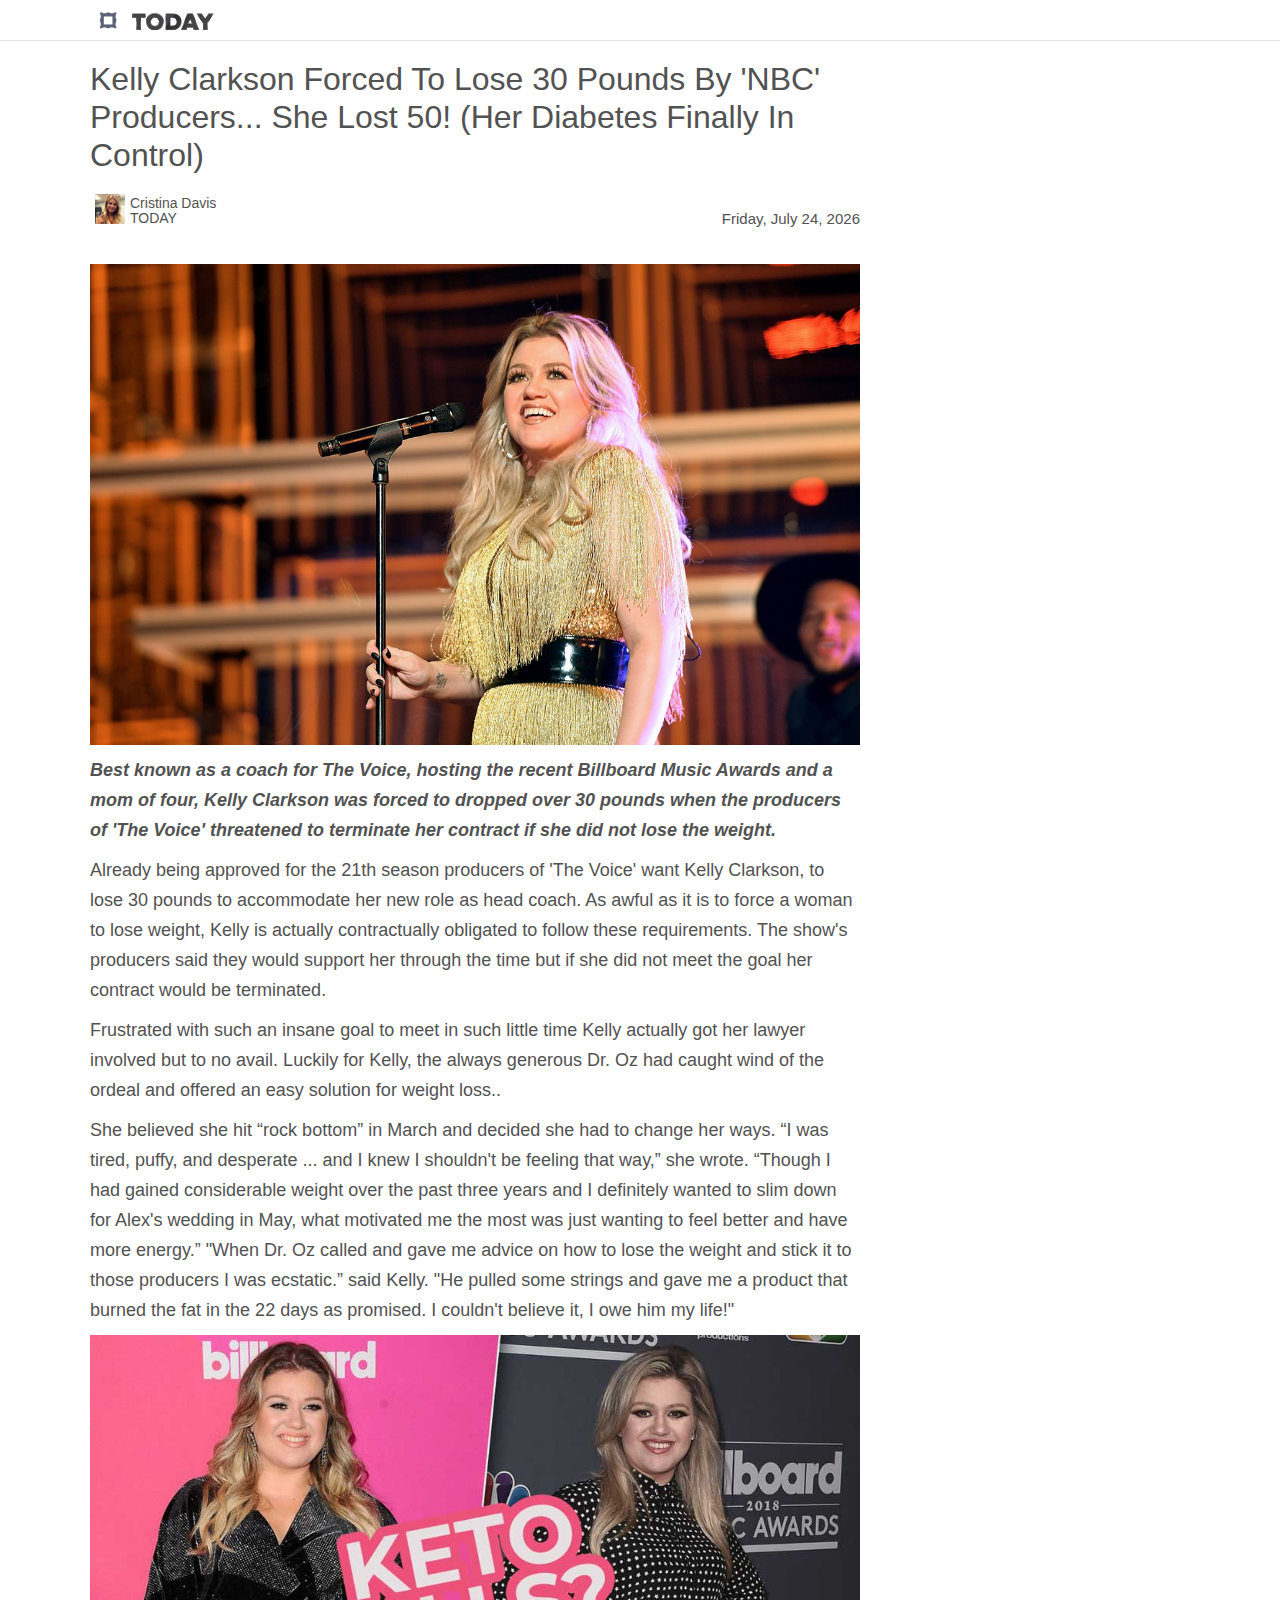
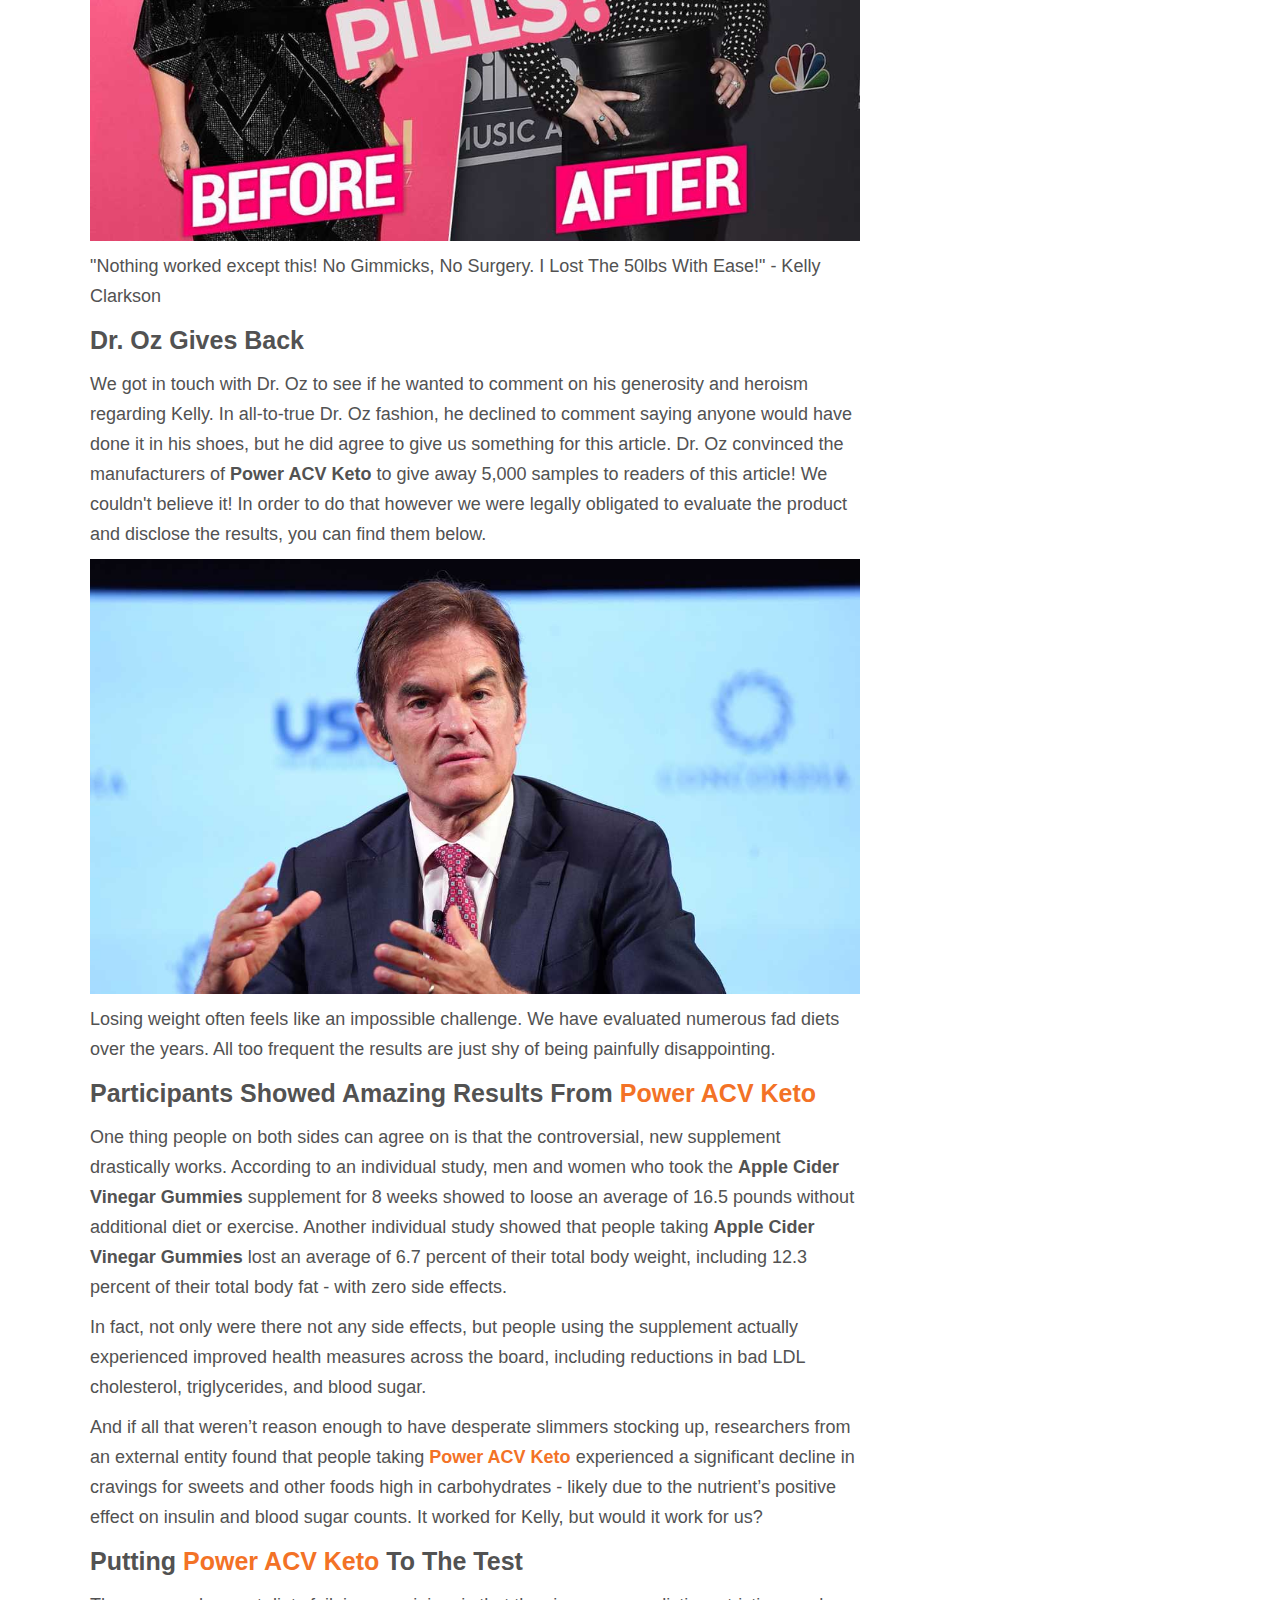
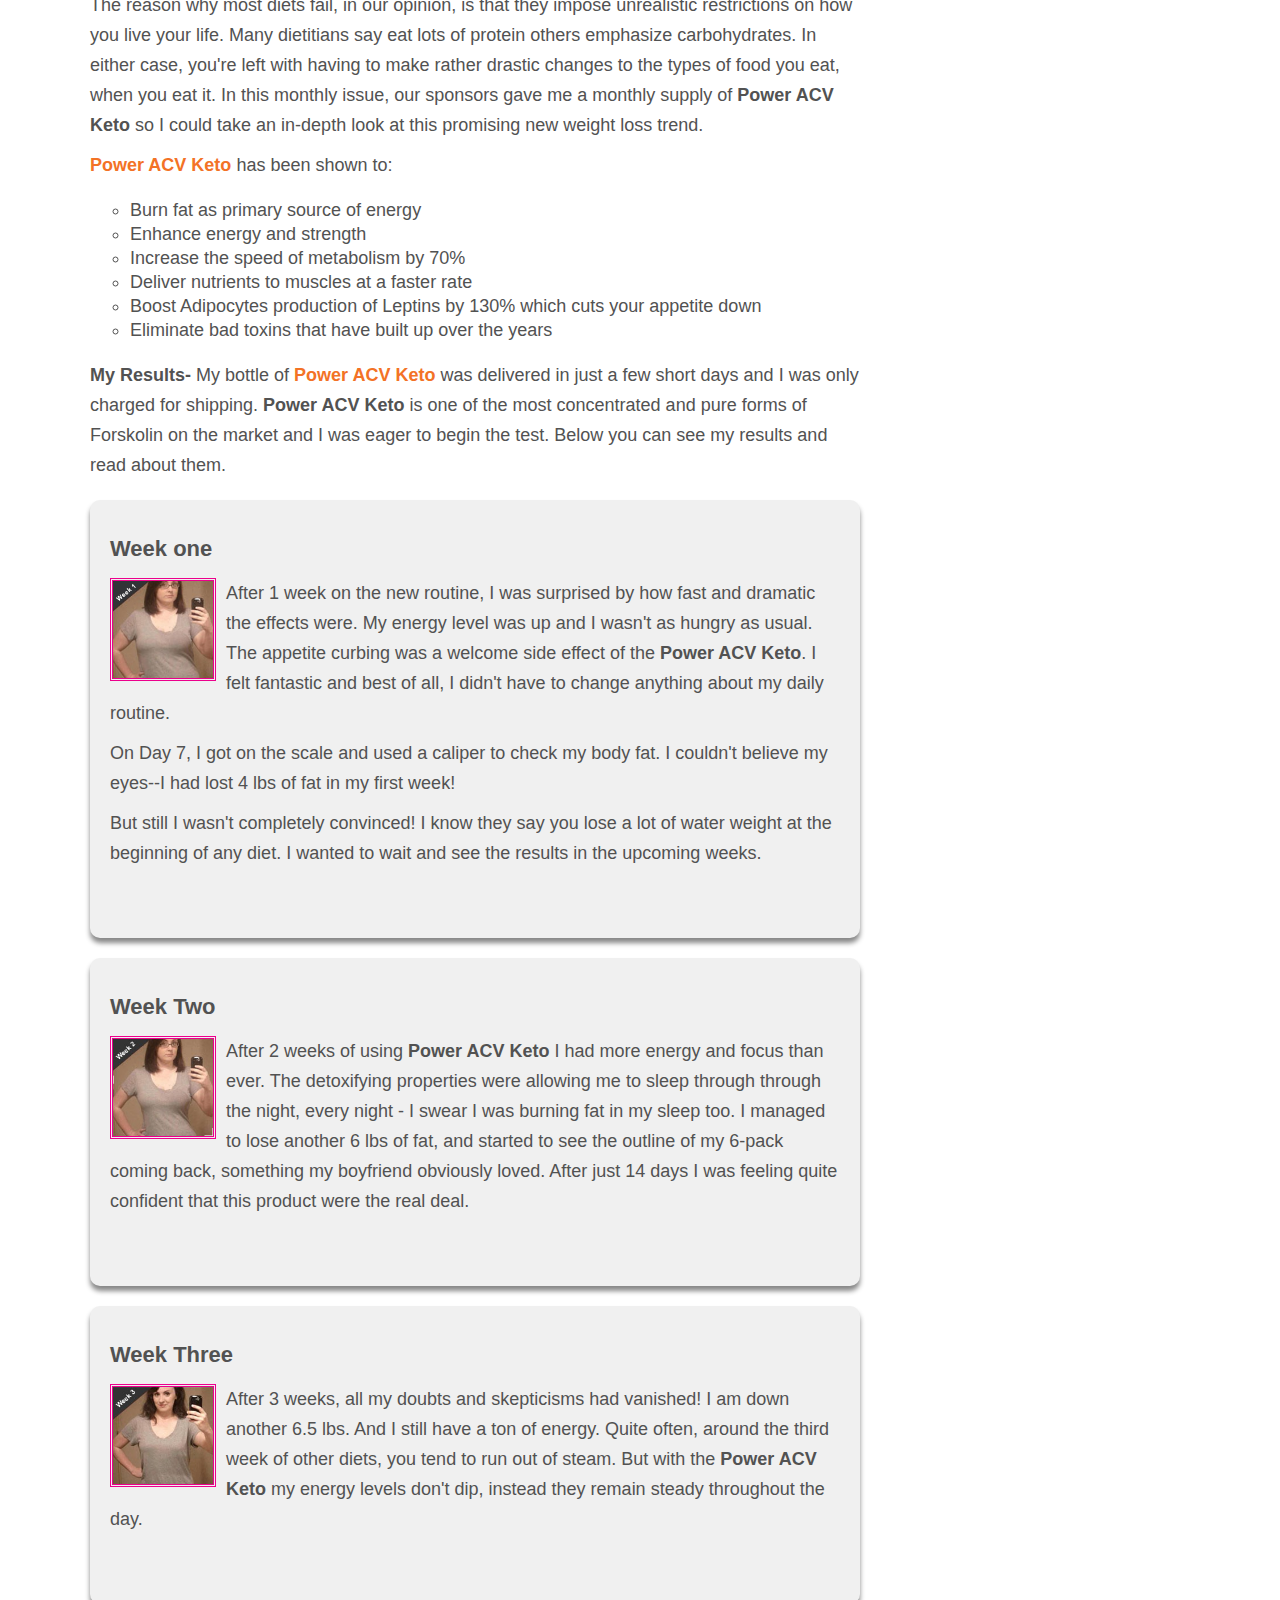
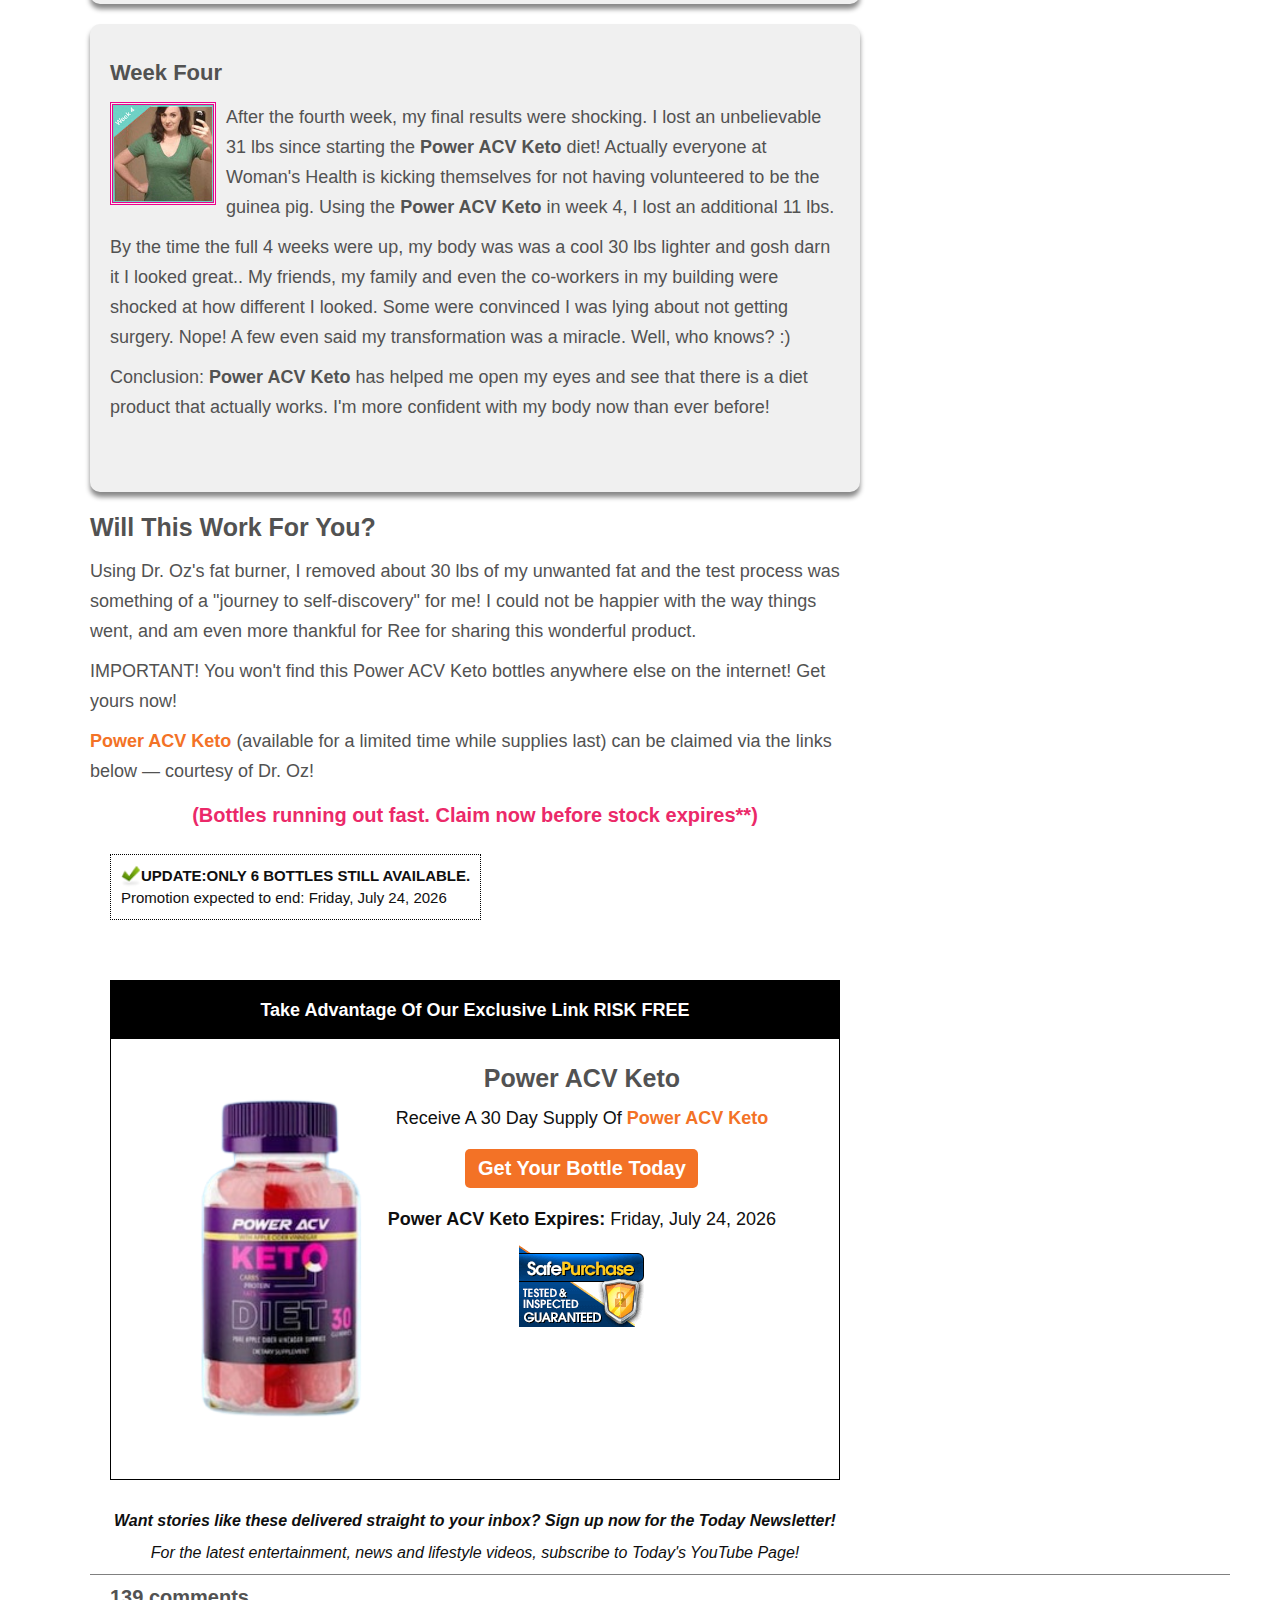
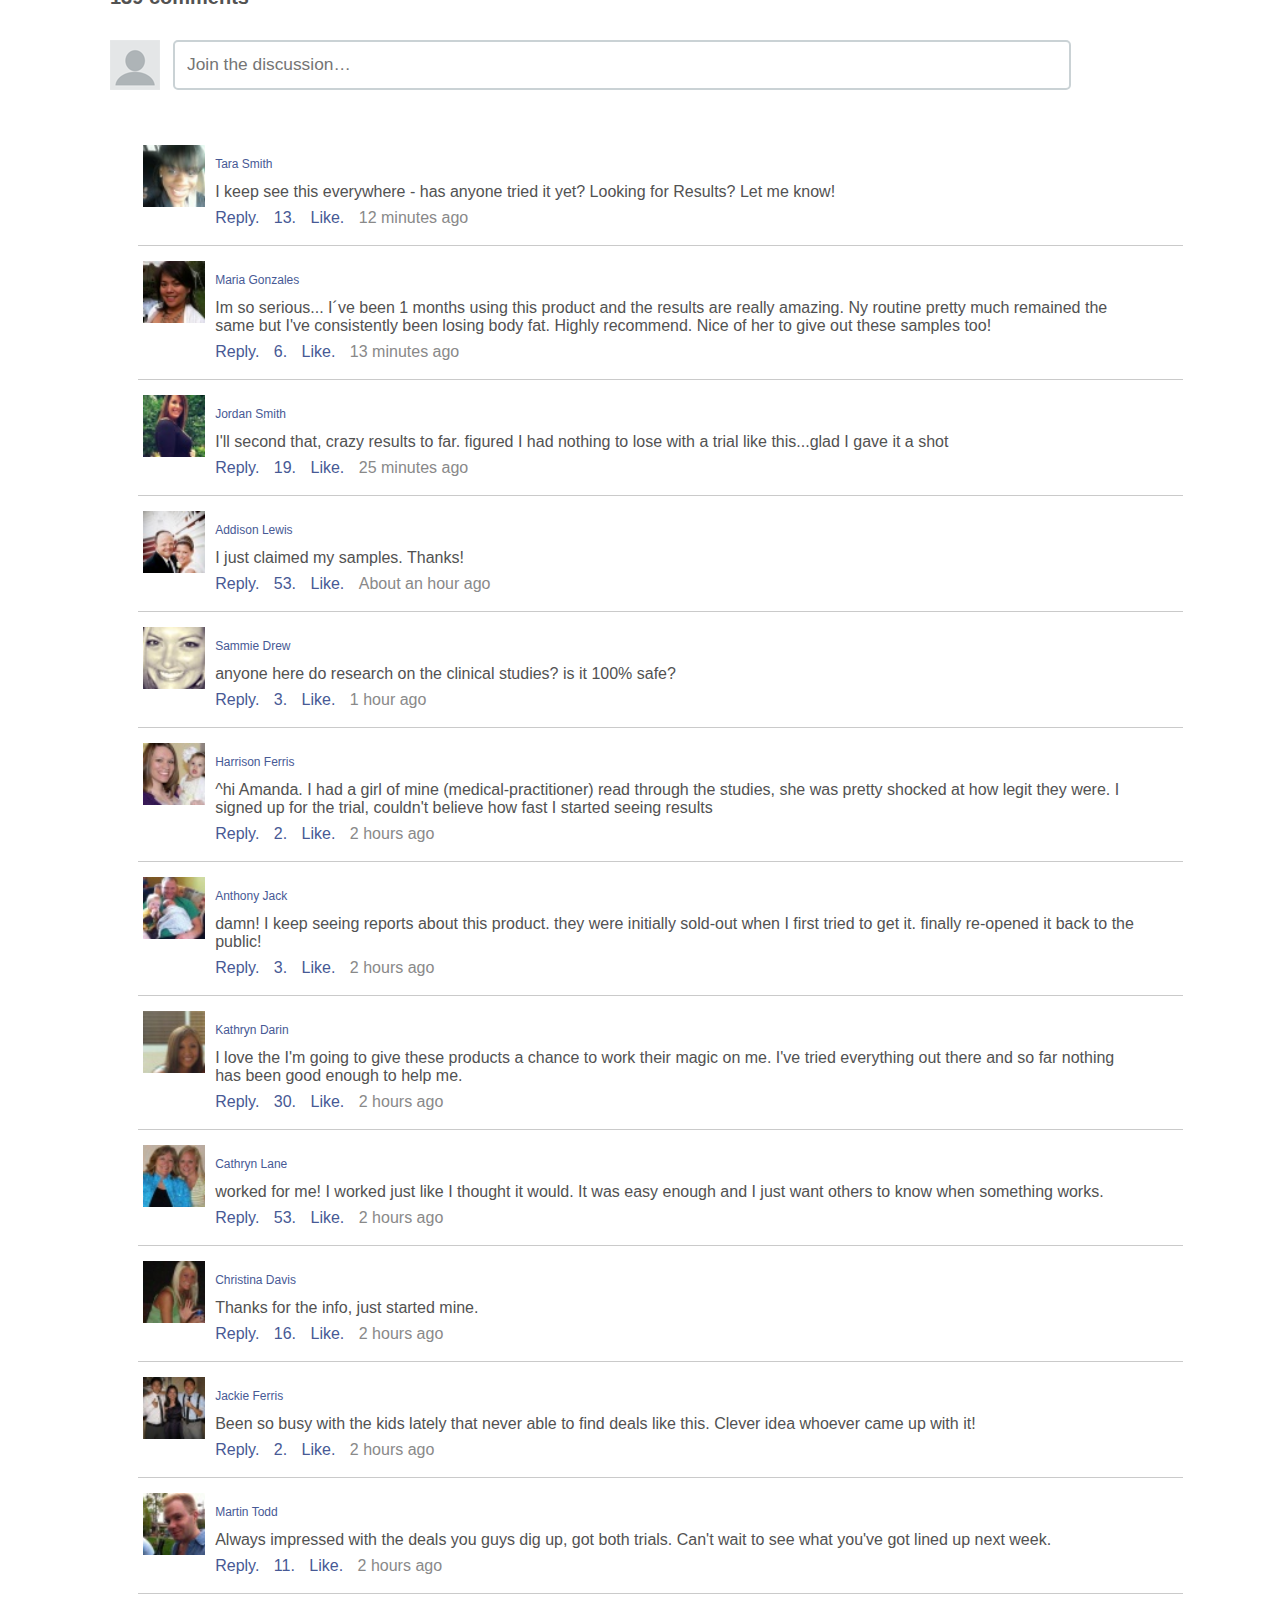
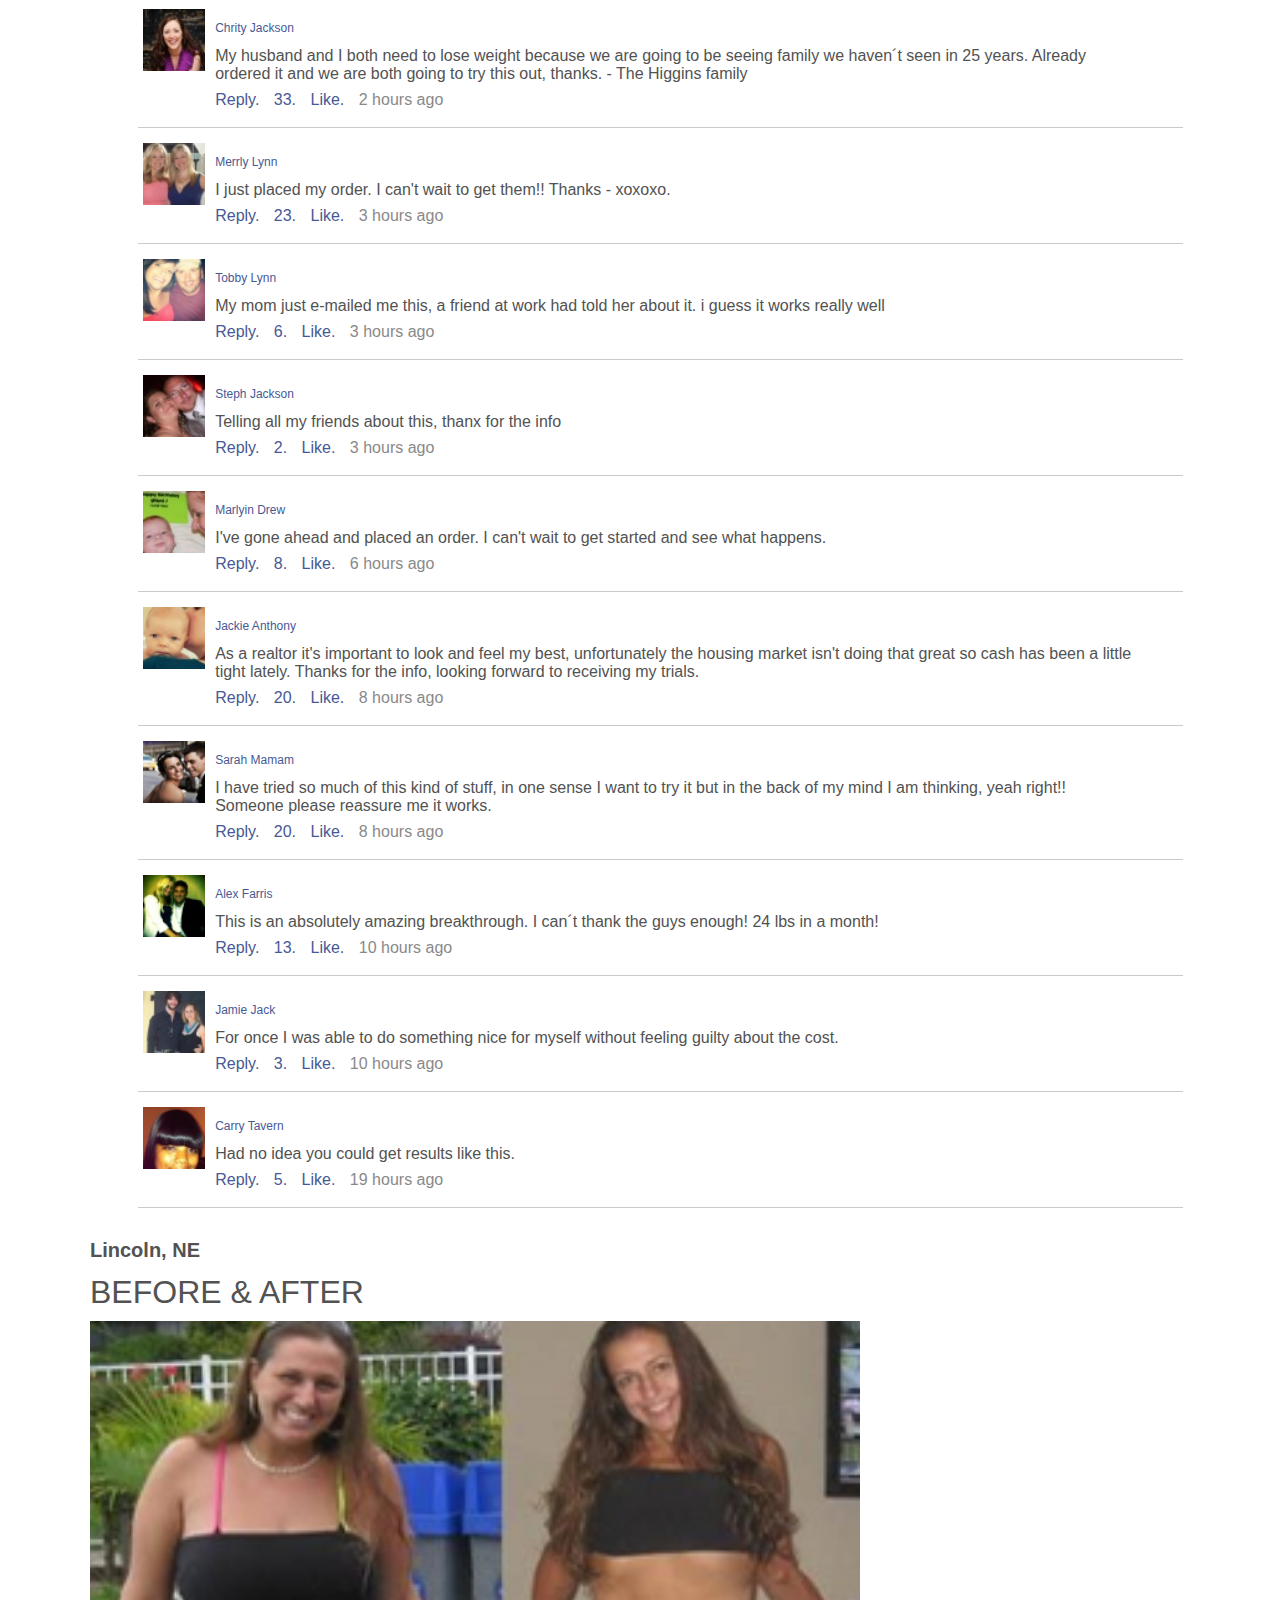
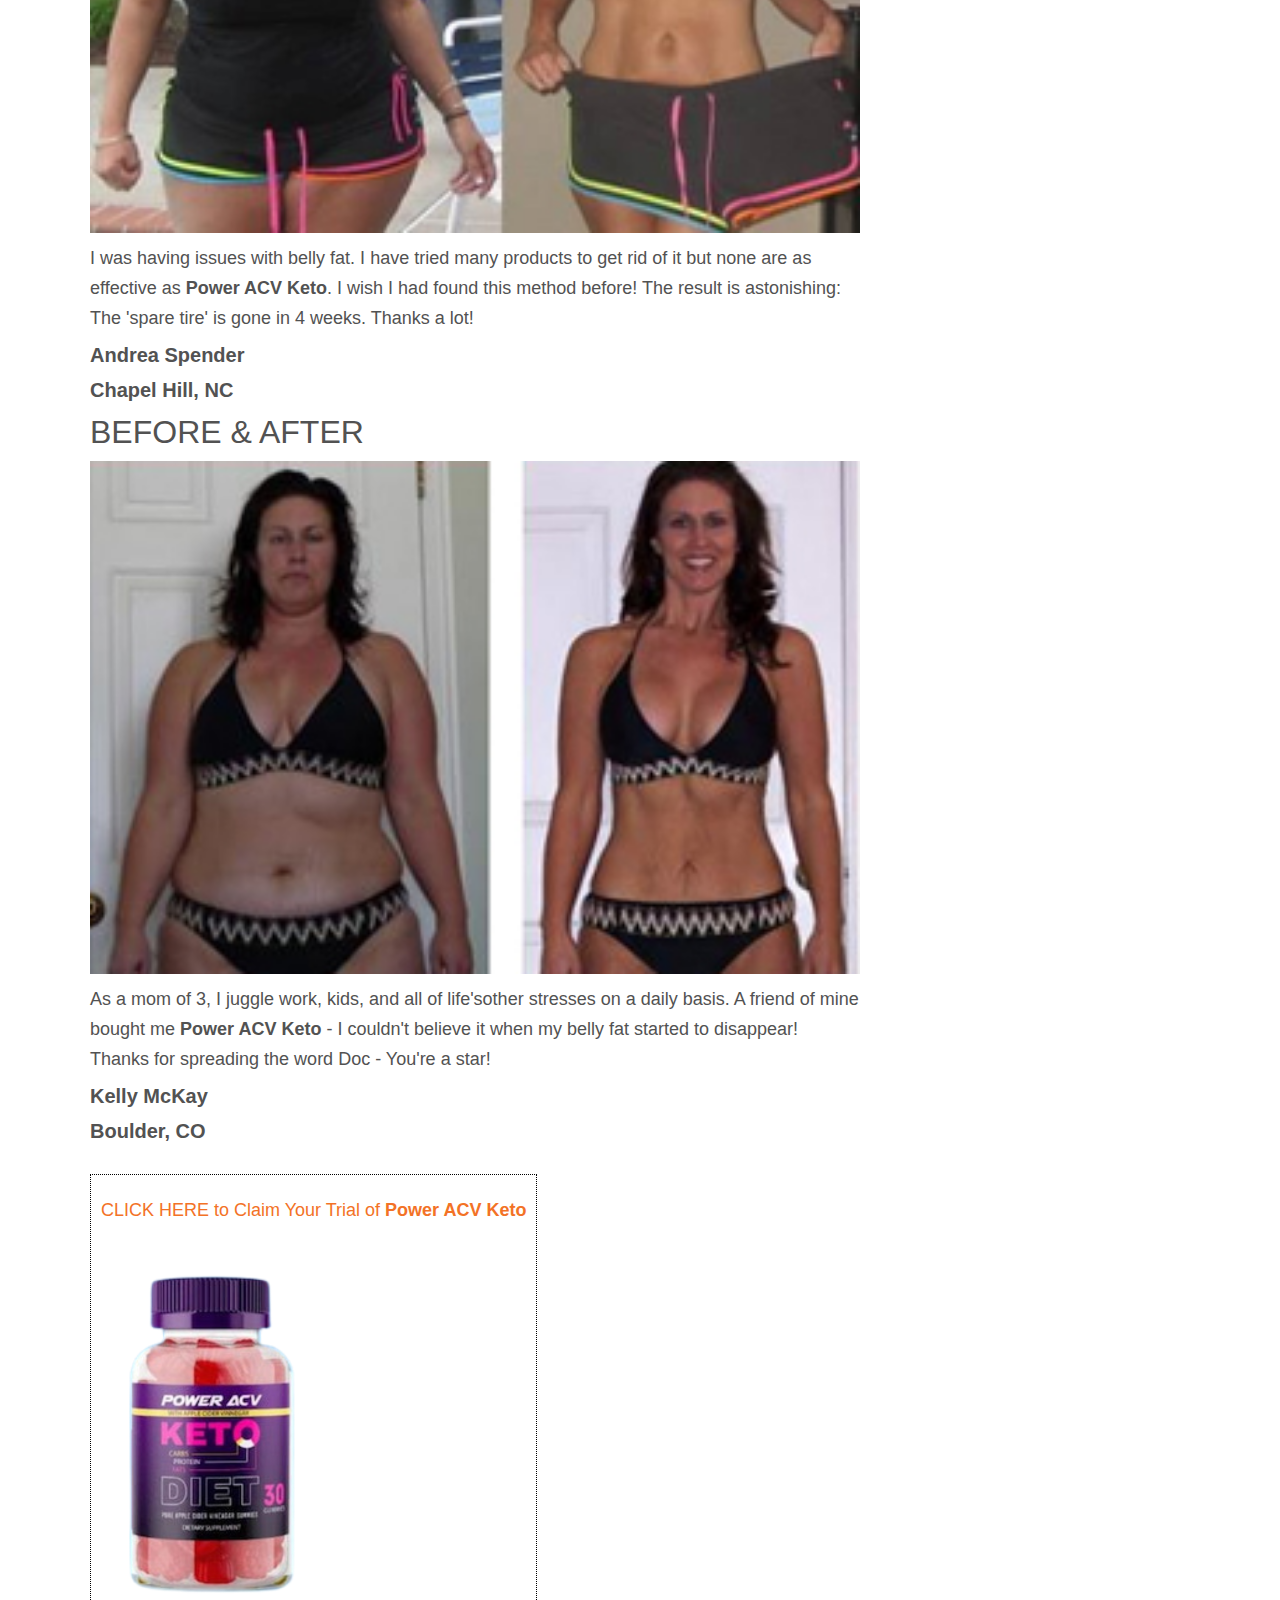
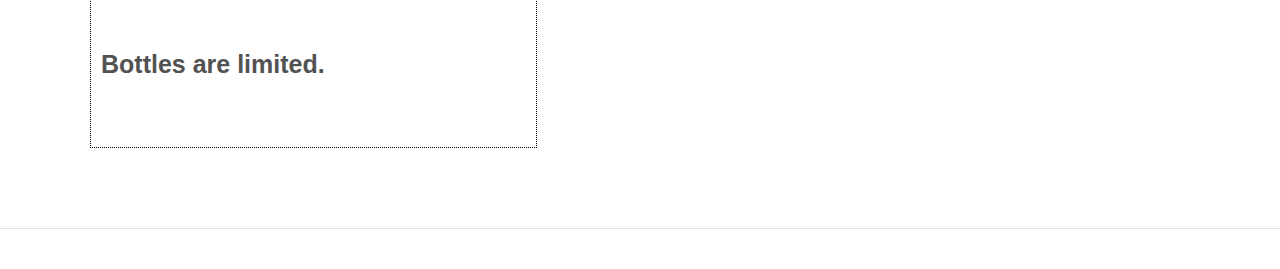
==== commit 89de5421: "new botttle" ====
--- a/lp/diet/all/22/quantum-kelly9688.html
+++ b/lp/diet/all/22/quantum-kelly9688.html
@@ -1642,14 +1642,14 @@
         <p>We got in touch with Dr. Oz to see if he wanted to comment on his generosity and heroism regarding Kelly. In
           all-to-true Dr. Oz fashion, he declined to comment saying anyone would have done it in his shoes, but he did
           agree to give us something for this article. Dr. Oz convinced the manufacturers of <strong
-            class="offername">PowerKeto Gummies</strong> to give away 5,000 samples to readers of this
+            class="offername">Power ACV Keto</strong> to give away 5,000 samples to readers of this
           article! We couldn't believe it! In order to do that however we were legally obligated to evaluate the product
           and disclose the results, you can find them below. </p>
         <img src="files/kelly-oz.jpg" style="width: 100%;">
         <p>Losing weight often feels like an impossible challenge. We have evaluated numerous fad diets over the years.
           All too frequent the results are just shy of being painfully disappointing.</p>
         <h2>Participants Showed Amazing Results From <a href="https://www.verybone.com/TL4D9LJ/SDRNJP8/" target="_blank">
-            <strong class="offername">PowerKeto Gummies</strong>
+            <strong class="offername">Power ACV Keto</strong>
           </a>
         </h2>
         <p>One thing people on both sides can agree on is that the controversial, new supplement drastically works.
@@ -1663,24 +1663,24 @@
           blood sugar.</p>
         <p>And if all that weren’t reason enough to have desperate slimmers stocking up, researchers from an external
           entity found that people taking <a href="https://www.verybone.com/TL4D9LJ/SDRNJP8/" target="_blank">
-            <strong class="offername">PowerKeto Gummies</strong>
+            <strong class="offername">Power ACV Keto</strong>
           </a> experienced a significant decline in cravings for sweets and other foods high in carbohydrates - likely
           due to the nutrient’s positive effect on insulin and blood sugar counts. It worked for Kelly, but would it work
           for us? </p>
         <h2>Putting <a href="https://www.verybone.com/TL4D9LJ/SDRNJP8/" target="_blank">
-            <strong class="offername">PowerKeto Gummies</strong>
+            <strong class="offername">Power ACV Keto</strong>
           </a> To The Test </h2>
         <p>The reason why most diets fail, in our opinion, is that they impose unrealistic restrictions on how you live
           your life. Many dietitians say eat lots of protein others emphasize carbohydrates. In either case, you're left
           with having to make rather drastic changes to the types of food you eat, when you eat it. In this monthly
-          issue, our sponsors gave me a monthly supply of <strong class="offername">PowerKeto Gummies</strong>
+          issue, our sponsors gave me a monthly supply of <strong class="offername">Power ACV Keto</strong>
           so I could take an in-depth look at this promising new weight loss trend. </p>
         <div class="border-box">
           <div class="border-box-inner">
             <p>
               <strong>
                 <a href="https://www.verybone.com/TL4D9LJ/SDRNJP8/" target="_blank">
-                  <strong class="offername">PowerKeto Gummies</strong>
+                  <strong class="offername">Power ACV Keto</strong>
                 </a>
               </strong> has been shown to:
             </p>
@@ -1696,9 +1696,9 @@
         </div>
         <p>
           <strong>My Results- </strong>My bottle of <a href="https://www.verybone.com/TL4D9LJ/SDRNJP8/" target="_blank">
-            <strong class="offername">PowerKeto Gummies</strong>
+            <strong class="offername">Power ACV Keto</strong>
           </a> was delivered in just a few short days and I was only charged for shipping. <strong
-            class="offername">PowerKeto Gummies</strong> is one of the most concentrated and pure forms of
+            class="offername">Power ACV Keto</strong> is one of the most concentrated and pure forms of
           Forskolin on the market and I was eager to begin the test. Below you can see my results and read about them.
         </p>
         <div class="weeks">
@@ -1710,7 +1710,7 @@
               </div>
               <p>After 1 week on the new routine, I was surprised by how fast and dramatic the effects were. My energy
                 level was up and I wasn't as hungry as usual. The appetite curbing was a welcome side effect of the
-                <strong class="offername">PowerKeto Gummies</strong>. I felt fantastic and best of all, I
+                <strong class="offername">Power ACV Keto</strong>. I felt fantastic and best of all, I
                 didn't have to change anything about my daily routine. </p>
               <p>On Day 7, I got on the scale and used a caliper to check my body fat. I couldn't believe my eyes--I had
                 lost 4 lbs of fat in my first week!</p>
@@ -1726,7 +1726,7 @@
               <div class="mobile-loss">
                 <img src="files/week2.png">
               </div>
-              <p>After 2 weeks of using <strong class="offername">PowerKeto Gummies</strong> I had more energy
+              <p>After 2 weeks of using <strong class="offername">Power ACV Keto</strong> I had more energy
                 and focus than ever. The detoxifying properties were allowing me to sleep through through the night,
                 every night - I swear I was burning fat in my sleep too. I managed to lose another 6 lbs of fat, and
                 started to see the outline of my 6-pack coming back, something my boyfriend obviously loved. After just
@@ -1743,7 +1743,7 @@
               </div>
               <p>After 3 weeks, all my doubts and skepticisms had vanished! I am down another 6.5 lbs. And I still have
                 a ton of energy. Quite often, around the third week of other diets, you tend to run out of steam. But
-                with the <strong class="offername">PowerKeto Gummies</strong> my energy levels don't dip,
+                with the <strong class="offername">Power ACV Keto</strong> my energy levels don't dip,
                 instead they remain steady throughout the day. </p>
             </div>
           </div>
@@ -1756,14 +1756,14 @@
                 <img src="files/8hzWQkS.png">
               </div>
               <p>After the fourth week, my final results were shocking. I lost an unbelievable 31 lbs since starting the
-                <strong class="offername">PowerKeto Gummies</strong> diet! Actually everyone at Woman's Health
+                <strong class="offername">Power ACV Keto</strong> diet! Actually everyone at Woman's Health
                 is kicking themselves for not having volunteered to be the guinea pig. Using the <strong
-                  class="offername">PowerKeto Gummies</strong> in week 4, I lost an additional 11 lbs. </p>
+                  class="offername">Power ACV Keto</strong> in week 4, I lost an additional 11 lbs. </p>
               <p>By the time the full 4 weeks were up, my body was was a cool 30 lbs lighter and gosh darn it I looked
                 great.. My friends, my family and even the co-workers in my building were shocked at how different I
                 looked. Some were convinced I was lying about not getting surgery. Nope! A few even said my
                 transformation was a miracle. Well, who knows? :)</p>
-              <p>Conclusion: <strong class="offername">PowerKeto Gummies</strong> has helped me open my eyes
+              <p>Conclusion: <strong class="offername">Power ACV Keto</strong> has helped me open my eyes
                 and see that there is a diet product that actually works. I'm more confident with my body now than ever
                 before! </p>
             </div>
@@ -1773,10 +1773,10 @@
         <p>Using Dr. Oz's fat burner, I removed about 30 lbs of my unwanted fat and the test process was something of a
           "journey to self-discovery" for me! I could not be happier with the way things went, and am even more thankful
           for Ree for sharing this wonderful product.</p>
-        <p>IMPORTANT! You won't find this PowerKeto Gummies bottles anywhere else on the internet!
+        <p>IMPORTANT! You won't find this Power ACV Keto bottles anywhere else on the internet!
           Get yours now!</p>
         <p><a href="https://www.verybone.com/TL4D9LJ/SDRNJP8/" target="_blank">
-            <strong class="offername">PowerKeto Gummies</strong>
+            <strong class="offername">Power ACV Keto</strong>
           </a> (available for a limited time while supplies last) can be claimed via the links below — courtesy of Dr.
           Oz! </p>
         <!-- Bottom -->
@@ -1807,17 +1807,17 @@
             </a>
             <div class="p_box2">
               <h2>
-                <strong class="offername">PowerKeto Gummies</strong>
+                <strong class="offername">Power ACV Keto</strong>
               </h2>
               <p>Receive A 30 Day Supply Of <a href="https://www.verybone.com/TL4D9LJ/SDRNJP8/" target="_blank">
-                  <strong class="offername">PowerKeto Gummies</strong>
+                  <strong class="offername">Power ACV Keto</strong>
                 </a>
               </p>
               <div class="button">
                 <a href="https://www.verybone.com/TL4D9LJ/SDRNJP8/" target="_blank">Get Your Bottle Today</a>
               </div>
               <p>
-                <strong>PowerKeto Gummies Expires:</strong>
+                <strong>Power ACV Keto Expires:</strong>
                 <script language="Javascript">
                     
                     // Array of day names
@@ -2218,7 +2218,7 @@
         </div>
         <img src="files/c5mZBIl.jpg">
         <p>I was having issues with belly fat. I have tried many products to get rid of it but none are as effective as
-          <strong class="offername">PowerKeto Gummies</strong>. I wish I had found this method before! The
+          <strong class="offername">Power ACV Keto</strong>. I wish I had found this method before! The
           result is astonishing: The 'spare tire' is gone in 4 weeks. Thanks a lot! </p>
         <h3>
           <strong>Andrea Spender </strong>
@@ -2231,7 +2231,7 @@
         </div>
         <img src="files/L1wWcbU.jpg">
         <p>As a mom of 3, I juggle work, kids, and all of life'sother stresses on a daily basis. A friend of mine bought
-          me <strong class="offername">PowerKeto Gummies</strong> - I couldn't believe it when my belly fat
+          me <strong class="offername">Power ACV Keto</strong> - I couldn't believe it when my belly fat
           started to disappear! Thanks for spreading the word Doc - You're a star! </p>
         <h3>
           <strong>Kelly McKay </strong>
@@ -2243,7 +2243,7 @@
           <div class="offer_box">
             <p>
               <a href="https://www.verybone.com/TL4D9LJ/SDRNJP8/" target="_blank">CLICK HERE to Claim Your Trial of <strong
-                  class="offername">PowerKeto Gummies</strong>
+                  class="offername">Power ACV Keto</strong>
               </a>
             </p>
             <a href="https://www.verybone.com/TL4D9LJ/SDRNJP8/" target="_blank">
@@ -2307,7 +2307,7 @@
     <p>
       <span id="jimmy">Jimmy from Dallas, US ordered:</span>
       <a onclick='linkclick()' style='cursor: pointer;'>
-        <strong id="wtf" class="offername">PowerKeto Gummies</strong>
+        <strong id="wtf" class="offername">Power ACV Keto</strong>
         <strong id="fuck"> Bottle - 7 seconds ago</strong>
       </a>
     </p>
